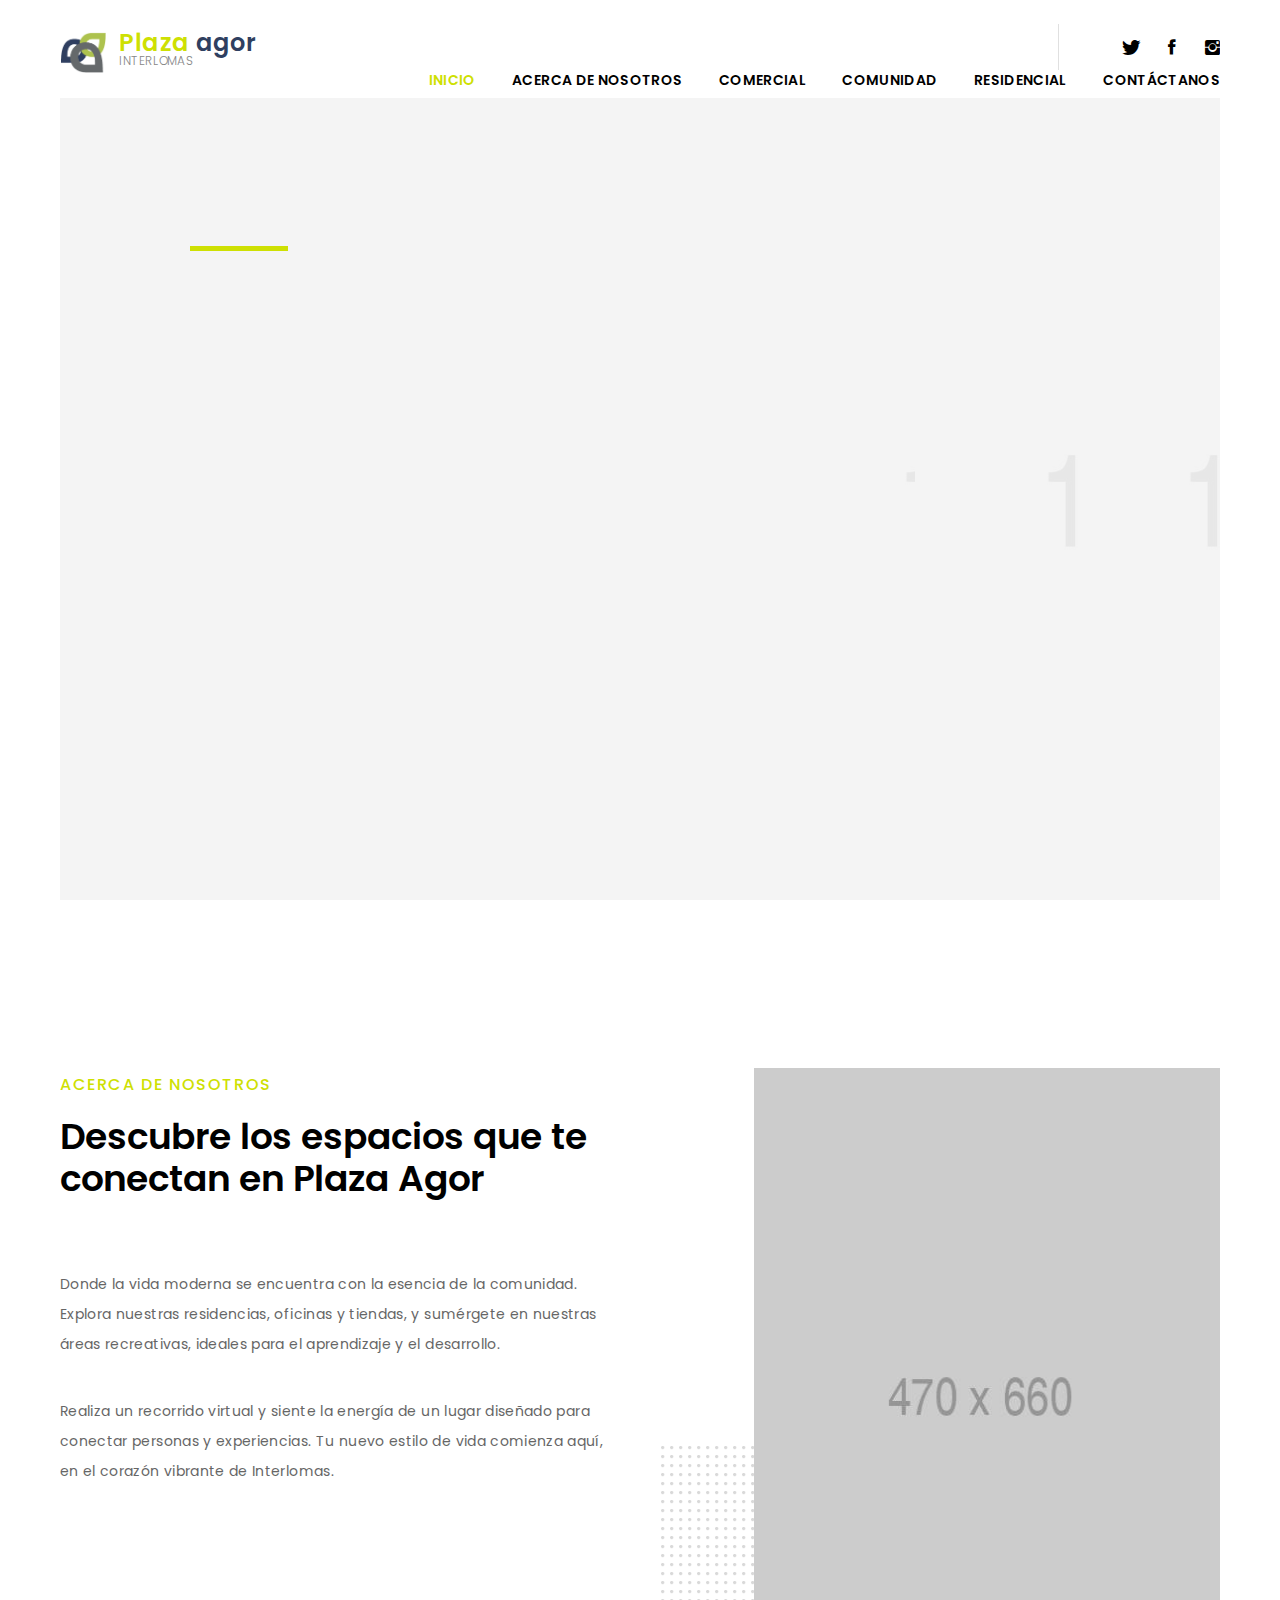
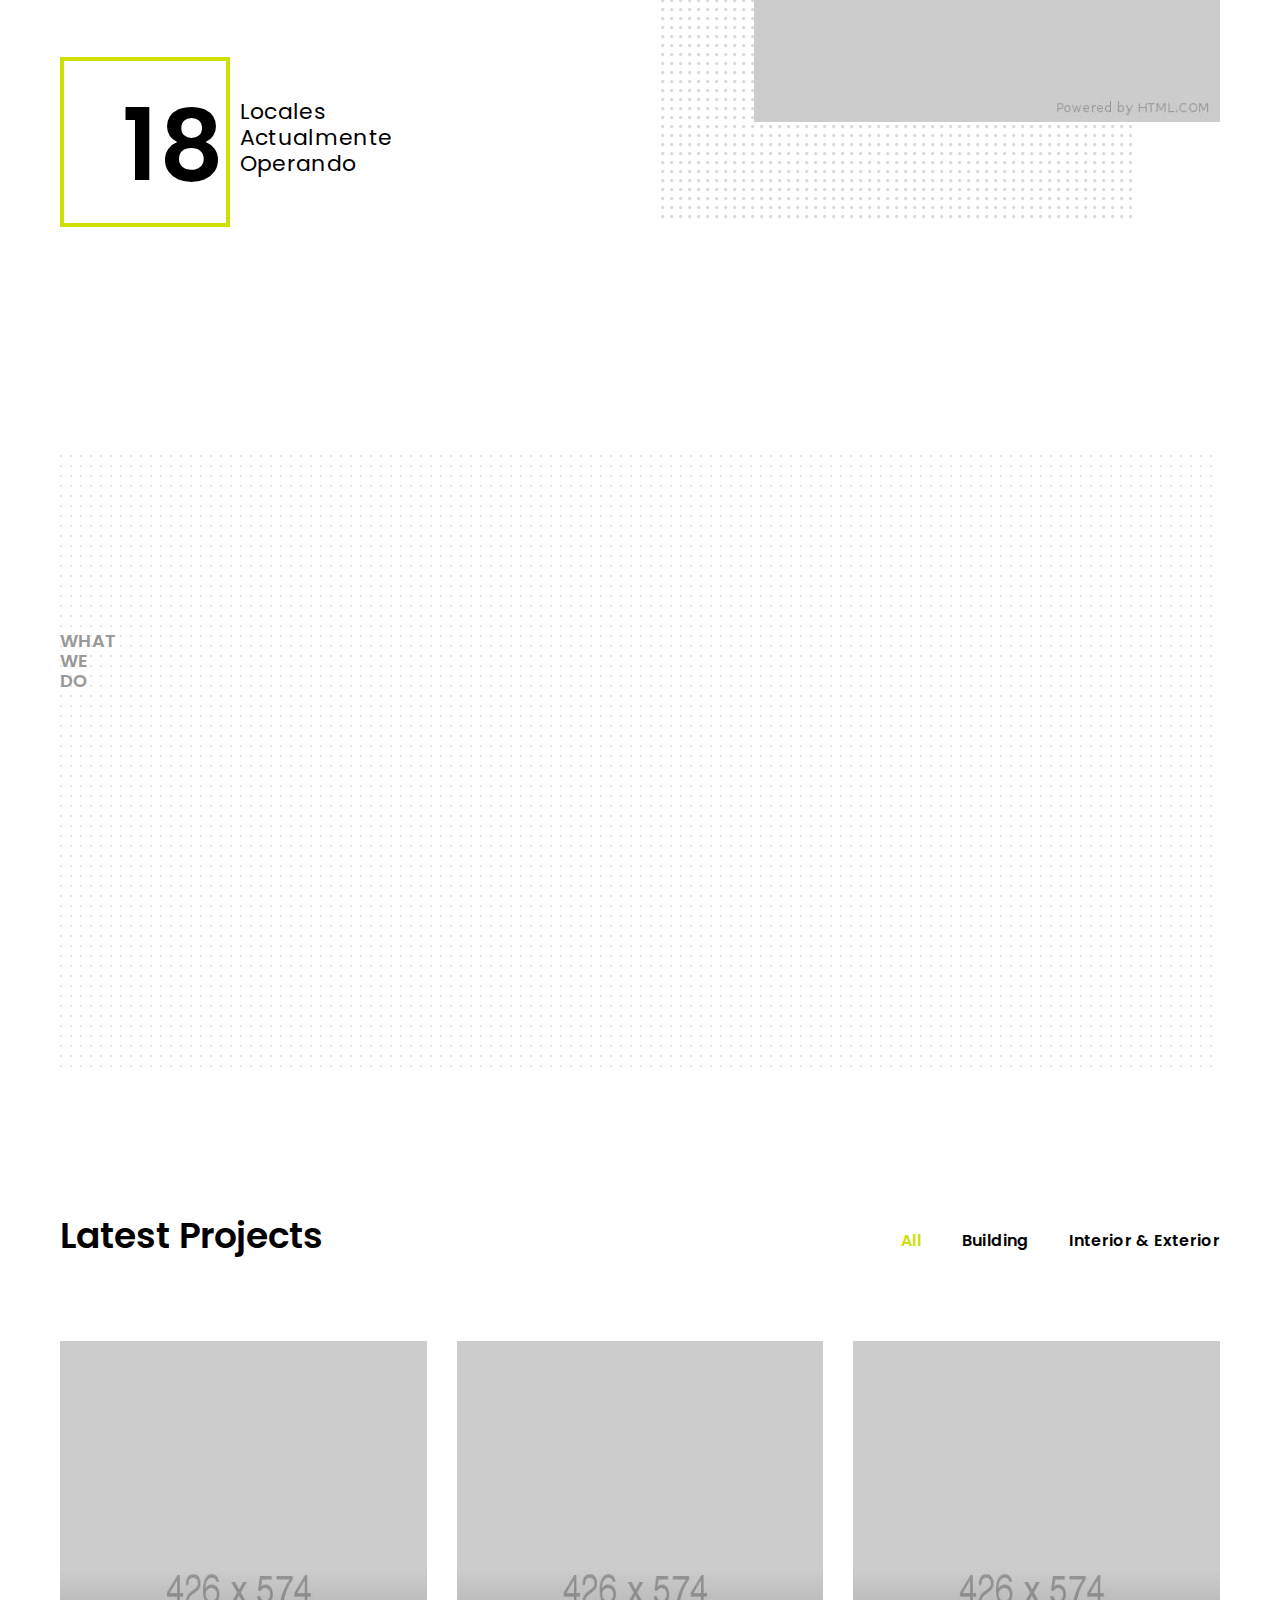
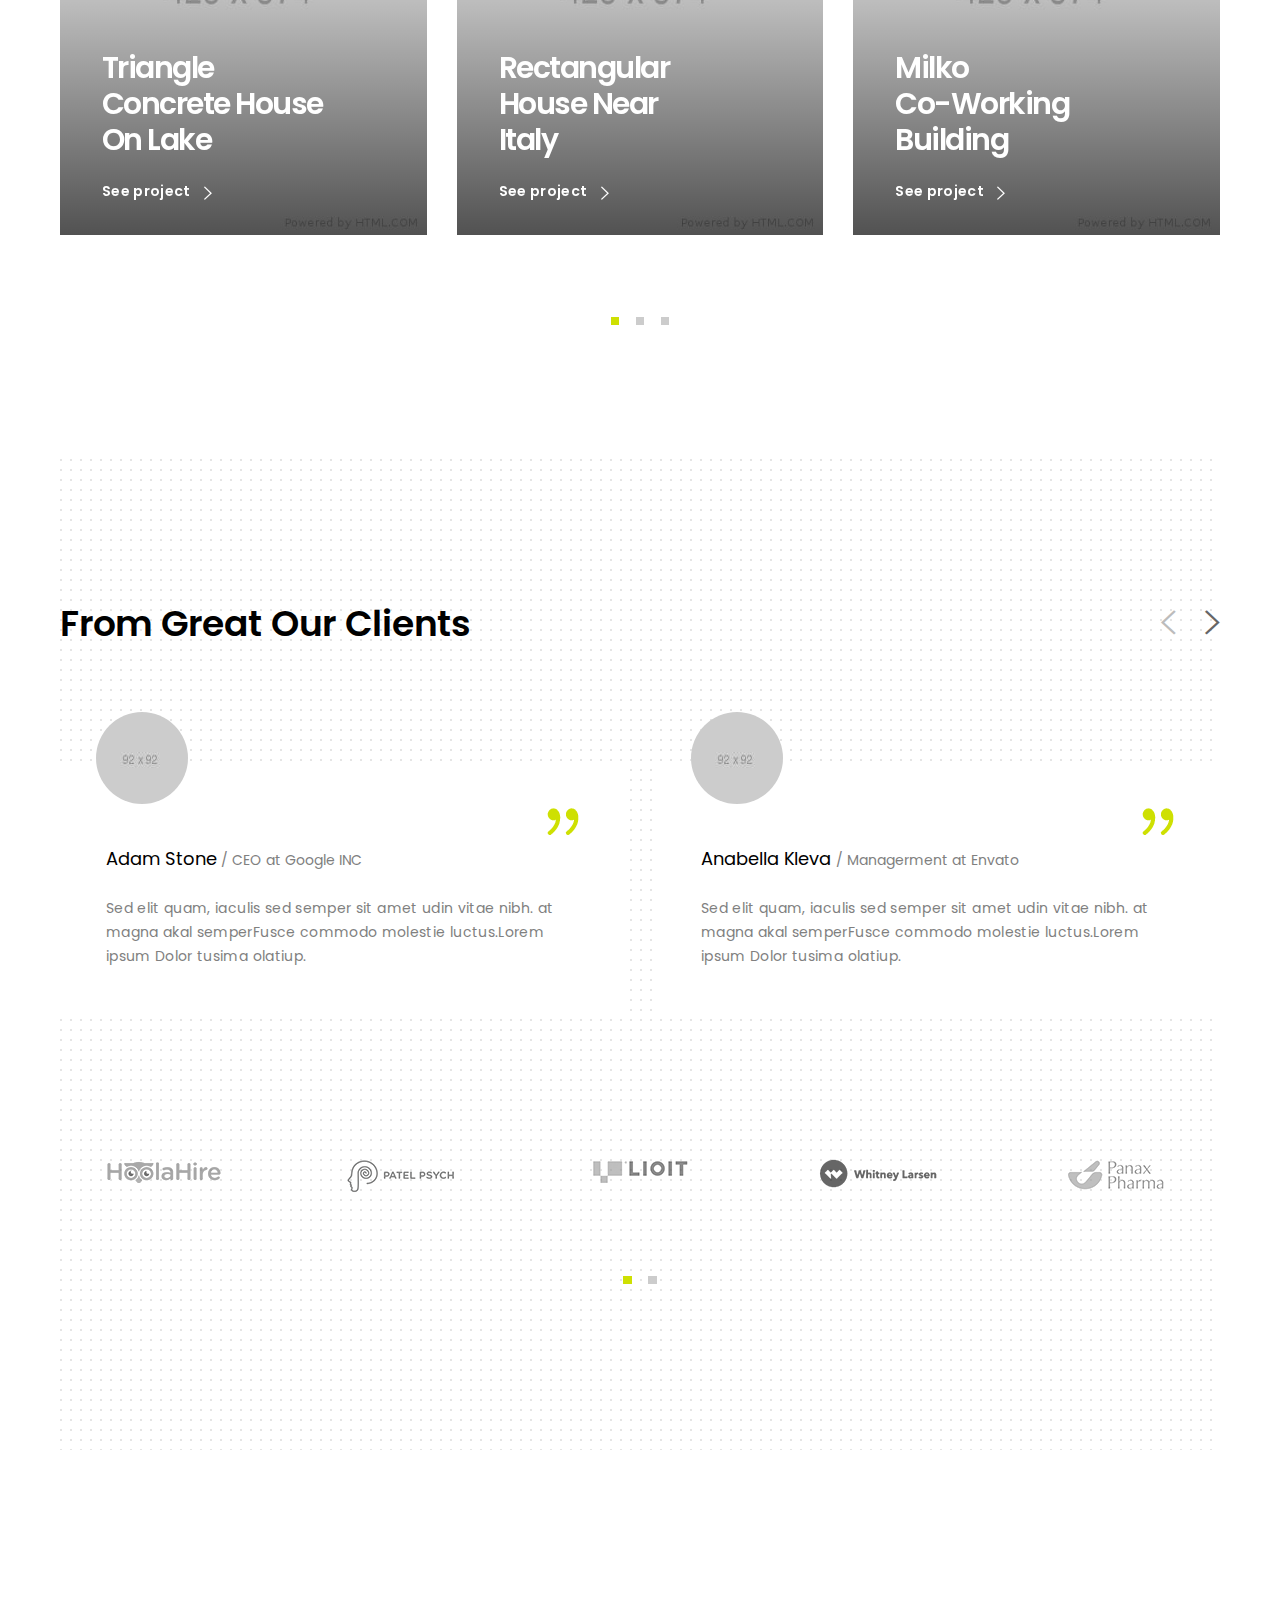
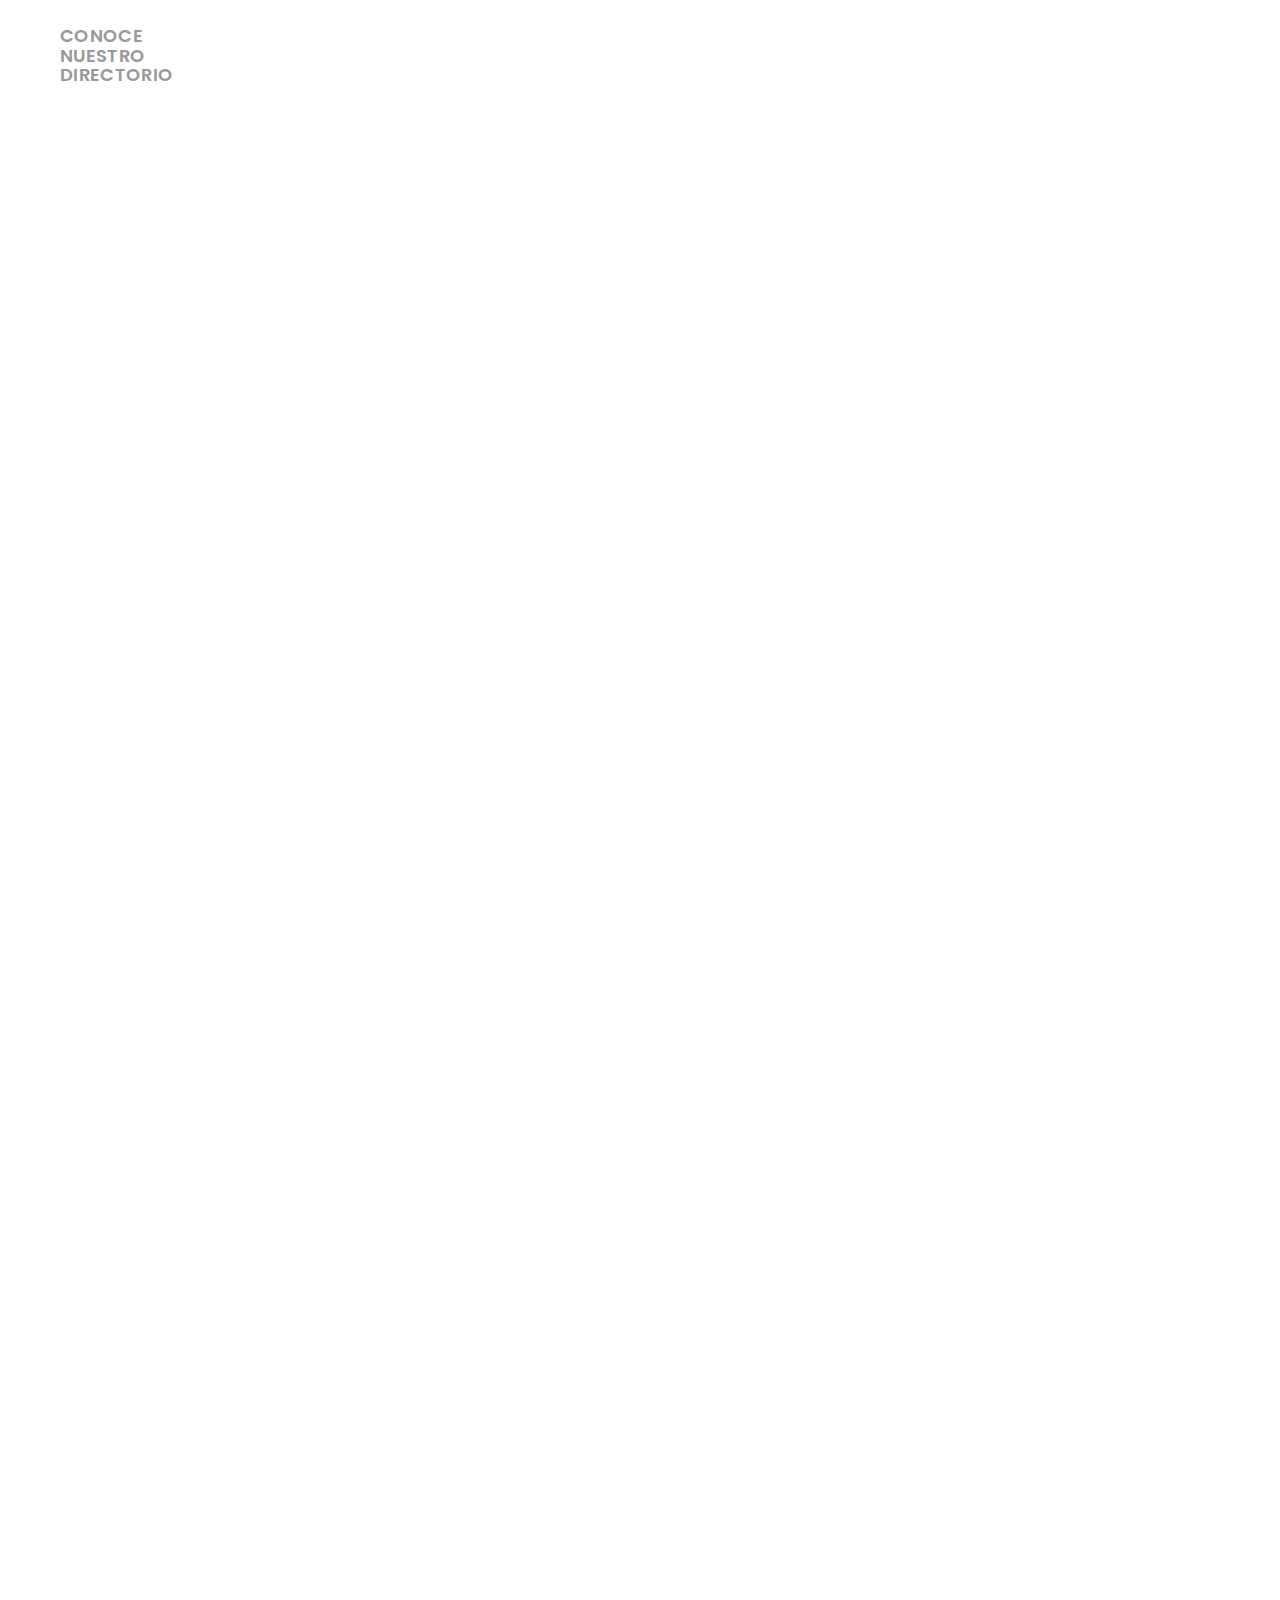
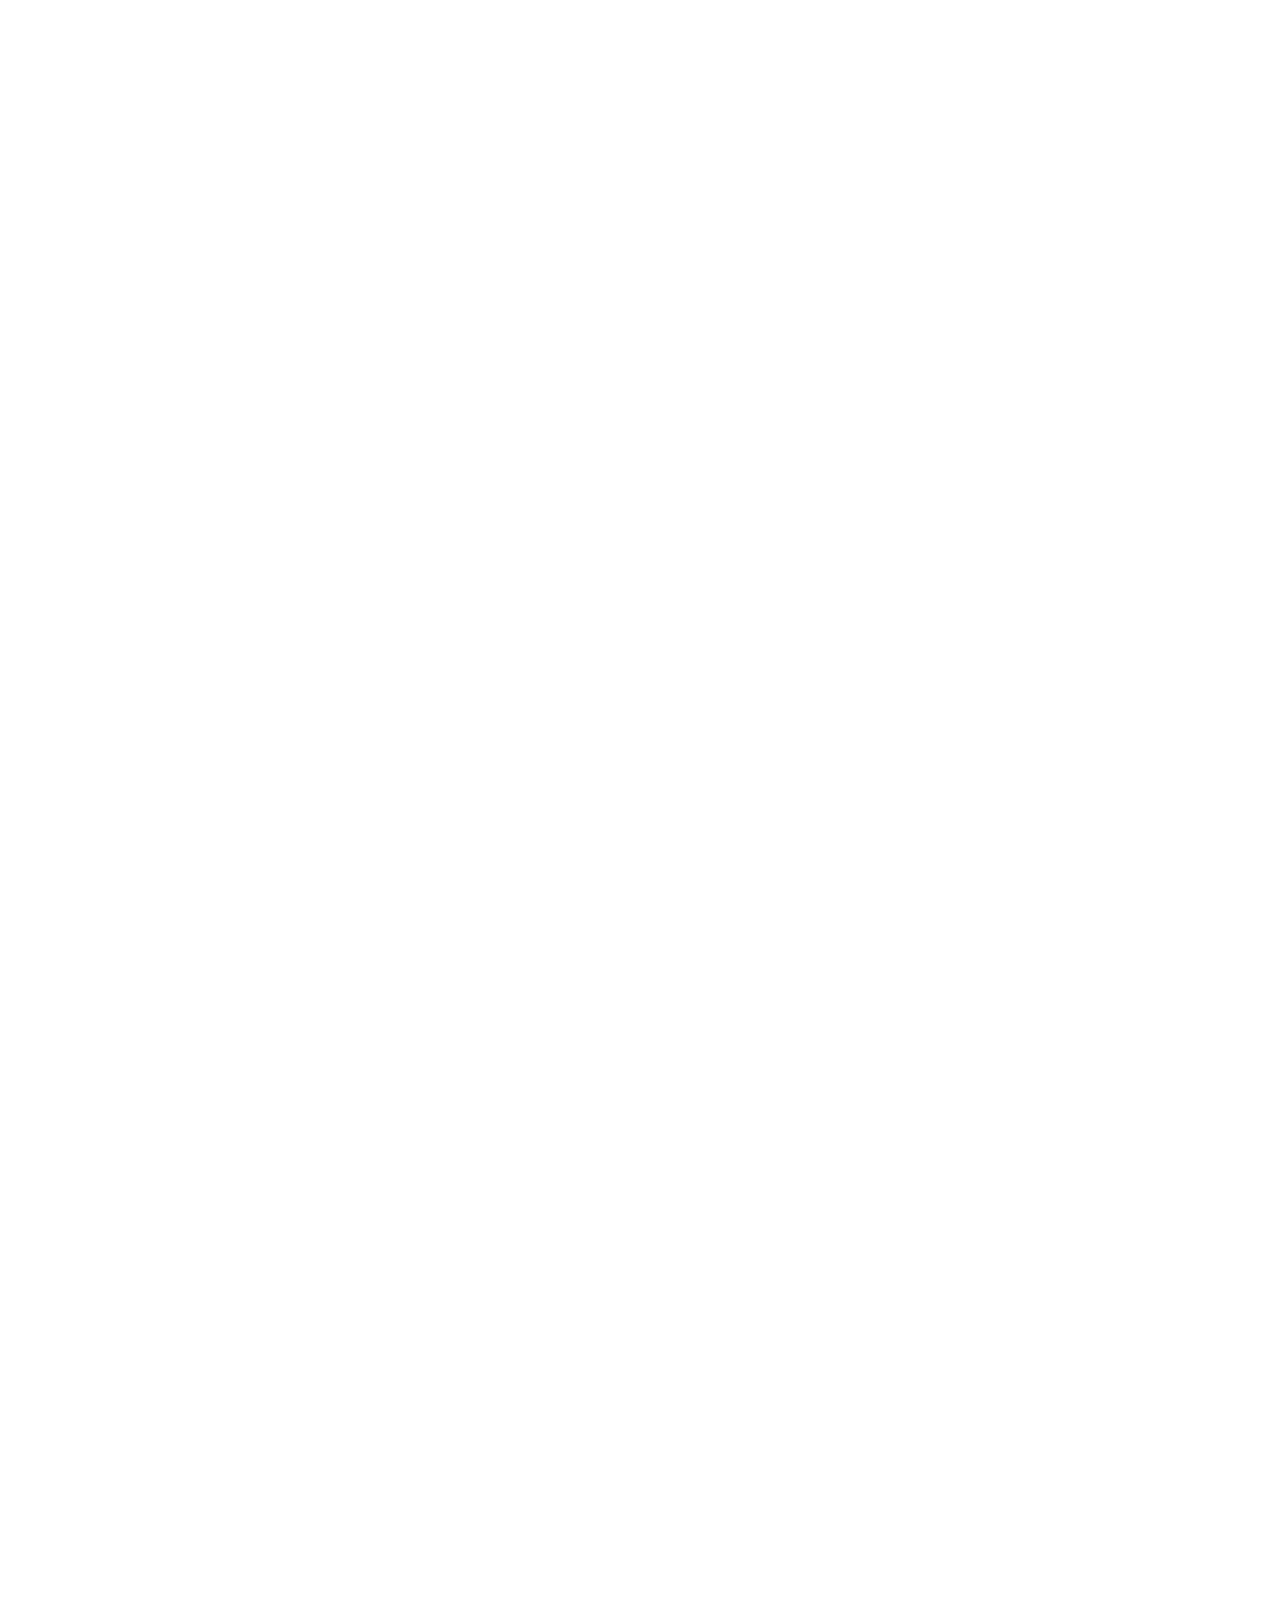
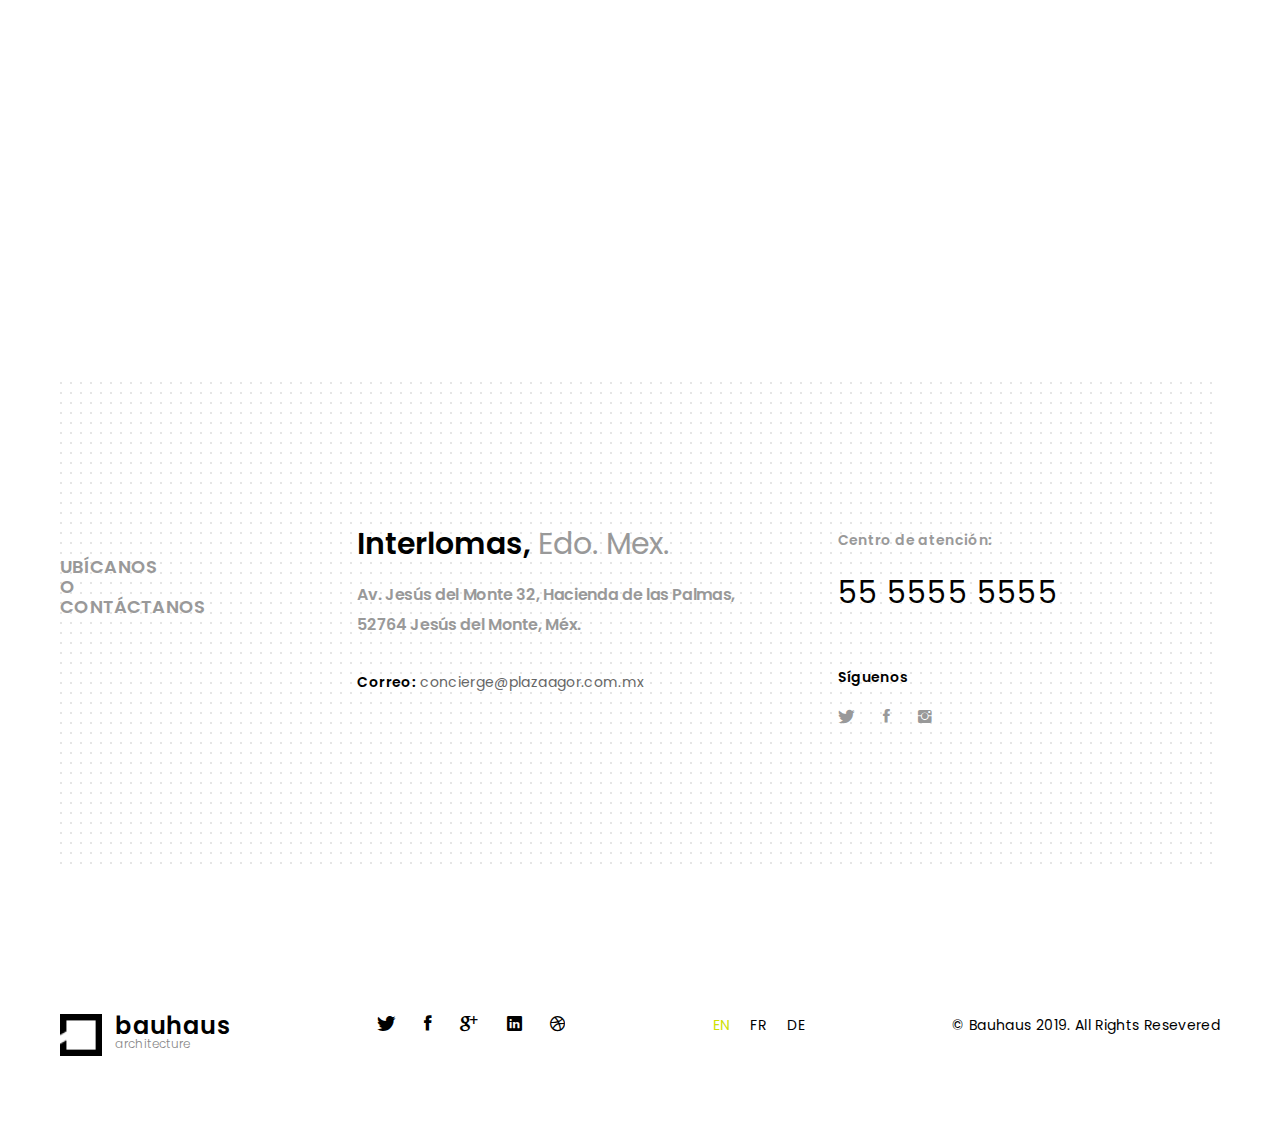
==== index.html @ b4fde8f0 "first push" ====
<!DOCTYPE HTML>
<html lang="en">
<head>
  <meta charset="utf-8">
  <meta name="viewport" content="width=device-width, initial-scale=1">
  <meta name="description" content="Bauhaus - OnePage Architecture & Interior HTML Template">
  <meta name="author" content="Paul">

  <!-- Favicons -->
  <link rel="shortcut icon" href="mini.png">
  <!-- <link rel="apple-touch-icon" href="apple-touch-icon.png">
  <link rel="apple-touch-icon" sizes="72x72" href="apple-touch-icon-72x72.png">
  <link rel="apple-touch-icon" sizes="114x114" href="apple-touch-icon-114x114.png"> -->

  <title>Plaza agor</title> 

  <!-- Fonts -->
  <link href="https://fonts.googleapis.com/css?family=Poppins:300,400,500,600,700" rel="stylesheet">

  <!-- Styles -->
  <link href="css/style.css" rel="stylesheet" media="screen">
</head>
<body>

  <!-- Loader -->
  <div class="loader">
    <div class="spinner">
      <div class="double-bounce1"></div>
      <div class="double-bounce2"></div>
    </div>
  </div>

  <div class="wrapper boxed">

    <!-- Content CLick Capture-->
    <div class="click-capture"></div>

    <!-- Sidebar Menu-->
    <div class="menu"> 
      <span class="close-menu icon-cross right-boxed"></span>
      <nav class="nav mobile-menu">
        <ul class="menu-list right-boxed">
          <li>
            <a  href="#main">Inicio</a>
          </li>
          <li>
            <a href="#about">Acerca de nosotros</a>
          </li>
          <li>
            <a href="#projects">Comercial</a>
          </li>
          <li>
            <a href="#clients">Comunidad</a>
          </li>
          <li>
            <a href="#team">Recidencial</a>
          </li>
          <li>
            <a href="#contacts">Contáctanos</a>
          </li>
        </ul>
      </nav>
      <div class="menu-footer right-boxed">
        <div class="social-list">
          <a href="#" class="icon ion-social-twitter"></a>
          <a href="#" class="icon ion-social-facebook"></a>
          <a href="#" class="icon ion-social-instagram"></a>
        </div>
        <div class="copy">© Agor 2024. Todos los derechos reservados.<br> Diseñado por MKT Total.</div>
      </div>
    </div>

    <!-- Navbar -->
    <header class="navbar boxed js-navbar">
      
      <!-- Brand -->
      <a class="brand" href="index.html">
        <img alt="" src="mini.png">
        <div class="brand-info">
          <div class="brand-name">
            <span style="color: #cee002;">Plaza</span>
            <span style="color: #2f3f60;">agor</span>
          </div>
          <div class="brand-text">INTERLOMAS</div>
        </div>
      </a>
      

      <!-- Phone -->
      <address class="navbar-address visible-md visible-xl">Llámanos: <span class="text-dark">55 5555 5555</span></address>

      <!-- Button -->
      <button type="button" class="navbar-toggle hidden-lg" data-toggle="collapse" data-target="#navbar-collapse" aria-expanded="false">
        <span class="icon-bar"></span>
        <span class="icon-bar"></span>
        <span class="icon-bar"></span>
      </button>

      <!-- Social -->
      <div class="social-list hidden-xs">
        <a href="#" class="icon ion-social-twitter"></a>
        <a href="#" class="icon ion-social-facebook"></a>
        <a href="#" class="icon ion-social-instagram"></a>
      </div>

      <!-- Spacer -->
      <div class="navbar-spacer pull-right visible-lg"></div>

      <!-- Navigation -->
      <nav class="nav navigation visible-lg">
        <ul>
          <li>
            <a  href="#main">Inicio</a>
          </li>
          <li>
            <a href="#about">Acerca de nosotros</a>
          </li>
          <li>
            <a href="#projects">Comercial</a>
          </li>
          <li>
            <a href="#clients">Comunidad</a>
          </li>
          <li>
            <a href="#team">Residencial</a>
          </li>
          <li>
            <a href="#contacts">Contáctanos</a>
          </li>
        </ul>
      </nav>
      
    </header>
    
    <!-- Main Jumbotron -->
    <main id="main" class="jumbotron">

      <!-- Start revolution slider -->
      <div class="rev_slider_wrapper">
        <div id="rev_slider" class="rev_slider tp-overflow-hidden fullscreenbanner">
          <ul>

            <!-- Slide 1 -->
            <li data-transition="slotzoom-horizontal" data-slotamount="7" data-masterspeed="1000" data-fsmasterspeed="1000">

              <!-- Main image-->
              <img src="images/slider/slide1.jpg" data-bgparallax="5"  alt="" data-bgposition="center 0" data-bgfit="cover" data-bgrepeat="no-repeat" class="rev-slidebg">

              <!-- Layer 1 -->
              <div class="tp-caption tp-shape tp-shapewrapper  tp-resizeme" 
                data-x="['left']" data-hoffset="['100']" 
                data-y="['middle','middle','middle','middle']" data-voffset="['-250']" 
                data-width="270"
                data-height="5"
                data-whitespace="nowrap"
                data-type="shape" 
                data-responsive_offset="on" 
                data-frames='[{"from":"x:[-100%];z:0;rX:0deg;rY:0;rZ:0;sX:1;sY:1;skX:0;skY:0;","mask":"x:0px;y:0px;","speed":1000,"to":"o:1;","delay":0,"ease":"Power3.easeInOut"},{"delay":"wait","speed":300,"to":"opacity:0;","ease":"nothing"}]'
                data-textAlign="['left','left','left','left']"
                data-paddingtop="[0,0,0,0]"
                data-paddingright="[0,0,0,0]"
                data-paddingbottom="[0,0,0,0]"
                data-paddingleft="[0,0,0,0]"

                style="background-color:#cee002;"> </div>

              <!-- Layer 2 -->
              <div class="tp-caption tp-shape tp-shapewrapper  tp-resizeme" 
                data-x="['left']" data-hoffset="['370']" 
                data-y="['middle','middle','middle','middle']" data-voffset="['19']" 
                data-width="5"
                data-height="544"
                data-whitespace="nowrap"
                data-type="shape" 
                data-responsive_offset="on" 
                data-frames='[{"from":"y:[-100%];z:0;rX:0deg;rY:0;rZ:0;sX:1;sY:1;skX:0;skY:0;","mask":"x:0px;y:0px;","speed":1000,"to":"o:1;","delay":600,"ease":"Power3.easeInOut"},{"delay":"wait","speed":300,"to":"opacity:0;","ease":"nothing"}]'
                data-textAlign="['left','left','left','left']"
                data-paddingtop="[0,0,0,0]"
                data-paddingright="[0,0,0,0]"
                data-paddingbottom="[0,0,0,0]"
                data-paddingleft="[0,0,0,0]"
                style="background-color:#cee002;"> </div>


              <!-- Layer 3 -->
              <div class="tp-caption tp-shape tp-shapewrapper  tp-resizeme" 
                data-x="['left']" data-hoffset="['100']" 
                data-y="['middle','middle','middle','middle']" data-voffset="['289']" 
                data-width="270"
                data-height="5"
                data-whitespace="nowrap"
                data-type="shape" 
                data-responsive_offset="on" 
                data-frames='[{"from":"x:[100%];z:0;rX:0deg;rY:0;rZ:0;sX:1;sY:1;skX:0;skY:0;","mask":"x:0px;y:0px;","speed":1000,"to":"o:1;","delay":1200,"ease":"Power3.easeInOut"},{"delay":"wait","speed":300,"to":"opacity:0;","ease":"nothing"}]'
                data-textAlign="['left','left','left','left']"
                data-paddingtop="[0,0,0,0]"
                data-paddingright="[0,0,0,0]"
                data-paddingbottom="[0,0,0,0]"
                data-paddingleft="[0,0,0,0]"

                style="background-color:#cee002;"> </div>


              <!-- Layer 4 -->
              <div class="tp-caption tp-shape tp-shapewrapper  tp-resizeme" 
                data-x="['left']" data-hoffset="['100']" 
                data-y="['middle','middle','middle','middle']" data-voffset="['19']" 
                data-width="5"
                data-height="544"
                data-whitespace="nowrap"
                data-type="shape" 
                data-responsive_offset="on" 
                data-frames='[{"from":"y:[100%];z:0;rX:0deg;rY:0;rZ:0;sX:1;sY:1;skX:0;skY:0;","mask":"x:0px;y:0px;","speed":1000,"to":"o:1;","delay":1800,"ease":"Power3.easeInOut"},{"delay":"wait","speed":300,"to":"opacity:0;","ease":"nothing"}]'
                data-textAlign="['left','left','left','left']"
                data-paddingtop="[0,0,0,0]"
                data-paddingright="[0,0,0,0]"
                data-paddingbottom="[0,0,0,0]"
                data-paddingleft="[0,0,0,0]"
                style="background-color:#cee002;"> </div>

              <!-- Layer 5 -->
              <div class="slider-title tp-caption tp-resizeme" 
                data-x="['left']" data-hoffset="['156']"  
                data-y="['middle','middle','middle','middle']" data-voffset="['-30']"
                data-textAlign="['left']"
                data-fontsize="['72', '63','57','50']"
                data-lineheight="['72','68', '62','54']"
                data-height="none"
                data-whitespace="nowrap"
                data-transform_idle="o:1;"
                data-transform_in="x:[-155%];z:0;rX:0deg;rY:0deg;rZ:0deg;sX:1;sY:1;skX:0;skY:0;s:2000;e:Power2.easeInOut;" 
                data-transform_out="y:[100%];s:1000;e:Power2.easeInOut;s:1000;e:Power2.easeInOut;" 
                data-mask_in="x:50px;y:0px;s:inherit;e:inherit;" 
                data-mask_out="x:inherit;y:inherit;s:inherit;e:inherit;" 
                data-start="500" 
                data-splitin="chars" 
                data-splitout="none" 
                data-responsive_offset="on" 
                data-elementdelay="0.05" style="font-weight:600; letter-spacing:-0.05em;">Small<br> House Near<br> Wroclaw
              </div>

              <!-- Layer 6 -->
              <div class="slider-title tp-caption" 
                data-x="['left']" data-hoffset="['156']"  
                data-y="['middle','middle','middle','middle']" data-voffset="['-170']"
                data-textAlign="['left']"
                data-fontsize="['18']"
                data-lineheight="['20']"
                data-height="none"
                data-whitespace="nowrap"
                data-transform_idle="o:1;"
                data-transform_in="x:[155%];z:0;rX:0deg;rY:0deg;rZ:0deg;sX:1;sY:1;skX:0;skY:0;s:2000;e:Power2.easeInOut;" 
                data-transform_out="y:[100%];s:1000;e:Power2.easeInOut;s:1000;e:Power2.easeInOut;" 
                data-mask_in="x:50px;y:0px;s:inherit;e:inherit;" 
                data-mask_out="x:inherit;y:inherit;s:inherit;e:inherit;" 
                data-start="1000" 
                data-splitin="chars" 
                data-splitout="none" 
                data-responsive_offset="on" 
                data-elementdelay="0.05" style="font-weight:600; letter-spacing:0.1em; text-transform:uppercase;">House
              </div>

              <!-- Layer 7 -->
              <div class="slider-title tp-caption" 
                data-x="['left']" data-hoffset="['156']"  
                data-y="['middle','middle','middle','middle']" data-voffset="['230']"
                data-textAlign="['left']"
                data-fontsize="['18']"
                data-lineheight="['20']"
                data-height="none"
                data-whitespace="nowrap"
                data-transform_idle="o:1;"
                data-transform_in="x:[-105%];z:0;rX:0deg;rY:0deg;rZ:0deg;sX:1;sY:1;skX:0;skY:0;s:2000;e:Power2.easeInOut;" 
                data-transform_out="y:[100%];s:1000;e:Power2.easeInOut;s:1000;e:Power2.easeInOut;" 
                data-mask_in="x:50px;y:0px;s:inherit;e:inherit;" 
                data-mask_out="x:inherit;y:inherit;s:inherit;e:inherit;" 
                data-start="1500" 
                data-splitin="none" 
                data-splitout="none" 
                data-responsive_offset="on" 
                data-elementdelay="0.05" style="font-weight:600;">
                  <a href="#project6" class="popup-with-zoom-anim link-arrow">See project <i class="icon ion-ios-arrow-thin-right"></i>
                </a>
              </div>
            </li>

            <!-- Slide 2 -->
            <li data-transition="slotzoom-horizontal" data-slotamount="7" data-masterspeed="1000" data-fsmasterspeed="1000">

              <!-- Main image-->
              <img src="images/slider/slide2.jpg"  data-bgparallax="5" alt="" data-bgposition="center 0" data-bgfit="cover" data-bgrepeat="no-repeat" class="rev-slidebg">

              <!-- Layer 1 -->
              <div class="tp-caption tp-shape tp-shapewrapper  tp-resizeme" 
                data-x="['left']" data-hoffset="['100']" 
                data-y="['middle','middle','middle','middle']" data-voffset="['-250']" 
                data-width="270"
                data-height="5"
                data-whitespace="nowrap"
                data-type="shape" 
                data-responsive_offset="on" 
                data-frames='[{"from":"x:[-100%];z:0;rX:0deg;rY:0;rZ:0;sX:1;sY:1;skX:0;skY:0;","mask":"x:0px;y:0px;","speed":1000,"to":"o:1;","delay":0,"ease":"Power3.easeInOut"},{"delay":"wait","speed":300,"to":"opacity:0;","ease":"nothing"}]'
                data-textAlign="['left','left','left','left']"
                data-paddingtop="[0,0,0,0]"
                data-paddingright="[0,0,0,0]"
                data-paddingbottom="[0,0,0,0]"
                data-paddingleft="[0,0,0,0]"

                style="background-color:#cee002;"> </div>

              <!-- Layer 2 -->
              <div class="tp-caption tp-shape tp-shapewrapper  tp-resizeme" 
                data-x="['left']" data-hoffset="['370']" 
                data-y="['middle','middle','middle','middle']" data-voffset="['19']" 
                data-width="5"
                data-height="544"
                data-whitespace="nowrap"
                data-type="shape" 
                data-responsive_offset="on" 
                data-frames='[{"from":"y:[-100%];z:0;rX:0deg;rY:0;rZ:0;sX:1;sY:1;skX:0;skY:0;","mask":"x:0px;y:0px;","speed":1000,"to":"o:1;","delay":600,"ease":"Power3.easeInOut"},{"delay":"wait","speed":300,"to":"opacity:0;","ease":"nothing"}]'
                data-textAlign="['left','left','left','left']"
                data-paddingtop="[0,0,0,0]"
                data-paddingright="[0,0,0,0]"
                data-paddingbottom="[0,0,0,0]"
                data-paddingleft="[0,0,0,0]"
                style="background-color:#cee002;"> </div>


              <!-- Layer 3 -->
              <div class="tp-caption tp-shape tp-shapewrapper  tp-resizeme" 
                data-x="['left']" data-hoffset="['100']" 
                data-y="['middle','middle','middle','middle']" data-voffset="['289']" 
                data-width="270"
                data-height="5"
                data-whitespace="nowrap"
                data-type="shape" 
                data-responsive_offset="on" 
                data-frames='[{"from":"x:[100%];z:0;rX:0deg;rY:0;rZ:0;sX:1;sY:1;skX:0;skY:0;","mask":"x:0px;y:0px;","speed":1000,"to":"o:1;","delay":1200,"ease":"Power3.easeInOut"},{"delay":"wait","speed":300,"to":"opacity:0;","ease":"nothing"}]'
                data-textAlign="['left','left','left','left']"
                data-paddingtop="[0,0,0,0]"
                data-paddingright="[0,0,0,0]"
                data-paddingbottom="[0,0,0,0]"
                data-paddingleft="[0,0,0,0]"

                style="background-color:#cee002;"> </div>


              <!-- Layer 4 -->
              <div class="tp-caption tp-shape tp-shapewrapper  tp-resizeme" 
                data-x="['left']" data-hoffset="['100']" 
                data-y="['middle','middle','middle','middle']" data-voffset="['19']" 
                data-width="5"
                data-height="544"
                data-whitespace="nowrap"
                data-type="shape" 
                data-responsive_offset="on" 
                data-frames='[{"from":"y:[100%];z:0;rX:0deg;rY:0;rZ:0;sX:1;sY:1;skX:0;skY:0;","mask":"x:0px;y:0px;","speed":1000,"to":"o:1;","delay":1800,"ease":"Power3.easeInOut"},{"delay":"wait","speed":300,"to":"opacity:0;","ease":"nothing"}]'
                data-textAlign="['left','left','left','left']"
                data-paddingtop="[0,0,0,0]"
                data-paddingright="[0,0,0,0]"
                data-paddingbottom="[0,0,0,0]"
                data-paddingleft="[0,0,0,0]"
                style="background-color:#cee002;"> </div>

              <!-- Layer 5 -->
              <div class="slider-title tp-caption tp-resizeme" 
                data-x="['left']" data-hoffset="['156']"  
                data-y="['middle','middle','middle','middle']" data-voffset="['-30']"
                data-textAlign="['left']"
                data-fontsize="['72', '63','57','50']"
                data-lineheight="['72','68', '62','54']"
                data-height="none"
                data-whitespace="nowrap"
                data-transform_idle="o:1;"
                data-transform_in="x:[-155%];z:0;rX:0deg;rY:0deg;rZ:0deg;sX:1;sY:1;skX:0;skY:0;s:2000;e:Power2.easeInOut;" 
                data-transform_out="y:[100%];s:1000;e:Power2.easeInOut;s:1000;e:Power2.easeInOut;" 
                data-mask_in="x:50px;y:0px;s:inherit;e:inherit;" 
                data-mask_out="x:inherit;y:inherit;s:inherit;e:inherit;" 
                data-start="500" 
                data-splitin="chars" 
                data-splitout="none" 
                data-responsive_offset="on" 
                data-elementdelay="0.05" style="font-weight:600; letter-spacing:-0.05em;">The luxury<br> residence in<br> forest
              </div>


              <!-- Layer 6 -->
              <div class="slider-title tp-caption" 
                data-x="['left']" data-hoffset="['156']"  
                data-y="['middle','middle','middle','middle']" data-voffset="['-170']"
                data-textAlign="['left']"
                data-fontsize="['18']"
                data-lineheight="['20']"
                data-height="none"
                data-whitespace="nowrap"
                data-transform_idle="o:1;"
                data-transform_in="x:[155%];z:0;rX:0deg;rY:0deg;rZ:0deg;sX:1;sY:1;skX:0;skY:0;s:2000;e:Power2.easeInOut;" 
                data-transform_out="y:[100%];s:1000;e:Power2.easeInOut;s:1000;e:Power2.easeInOut;" 
                data-mask_in="x:50px;y:0px;s:inherit;e:inherit;" 
                data-mask_out="x:inherit;y:inherit;s:inherit;e:inherit;" 
                data-start="1000" 
                data-splitin="chars" 
                data-splitout="none" 
                data-responsive_offset="on" 
                data-elementdelay="0.05" style="font-weight:600; letter-spacing:0.1em; text-transform:uppercase;">Residential
              </div>

              <!-- Layer 7 -->
              <div class="slider-title tp-caption" 
                data-x="['left']" data-hoffset="['156']"  
                data-y="['middle','middle','middle','middle']" data-voffset="['230']"
                data-textAlign="['left']"
                data-fontsize="['18']"
                data-lineheight="['20']"
                data-height="none"
                data-whitespace="nowrap"
                data-transform_idle="o:1;"
                data-transform_in="x:[-105%];z:0;rX:0deg;rY:0deg;rZ:0deg;sX:1;sY:1;skX:0;skY:0;s:2000;e:Power2.easeInOut;" 
                data-transform_out="y:[100%];s:1000;e:Power2.easeInOut;s:1000;e:Power2.easeInOut;" 
                data-mask_in="x:50px;y:0px;s:inherit;e:inherit;" 
                data-mask_out="x:inherit;y:inherit;s:inherit;e:inherit;" 
                data-start="1500" 
                data-splitin="none" 
                data-splitout="none" 
                data-responsive_offset="on" 
                data-elementdelay="0.05" style="font-weight:600;">
                  <a href="#project7" class="popup-with-zoom-anim link-arrow">See project <i class="icon ion-ios-arrow-thin-right"></i>
                </a>
              </div>
            </li>

            <!-- Slide 3 -->
            <li data-transition="slotzoom-horizontal" data-slotamount="7" data-masterspeed="1000" data-fsmasterspeed="1000">

              <!-- Main image-->
              <img src="images/slider/slide3.jpg"  data-bgparallax="5" alt="" data-bgposition="center 0" data-bgfit="cover" data-bgrepeat="no-repeat" class="rev-slidebg">

              <!-- Layer 1 -->
              <div class="tp-caption tp-shape tp-shapewrapper  tp-resizeme" 
                data-x="['left']" data-hoffset="['100']" 
                data-y="['middle','middle','middle','middle']" data-voffset="['-250']" 
                data-width="270"
                data-height="5"
                data-whitespace="nowrap"
                data-type="shape" 
                data-responsive_offset="on" 
                data-frames='[{"from":"x:[-100%];z:0;rX:0deg;rY:0;rZ:0;sX:1;sY:1;skX:0;skY:0;","mask":"x:0px;y:0px;","speed":1000,"to":"o:1;","delay":0,"ease":"Power3.easeInOut"},{"delay":"wait","speed":300,"to":"opacity:0;","ease":"nothing"}]'
                data-textAlign="['left','left','left','left']"
                data-paddingtop="[0,0,0,0]"
                data-paddingright="[0,0,0,0]"
                data-paddingbottom="[0,0,0,0]"
                data-paddingleft="[0,0,0,0]"

                style="background-color:#cee002;"> </div>

              <!-- Layer 2 -->
              <div class="tp-caption tp-shape tp-shapewrapper  tp-resizeme" 
                data-x="['left']" data-hoffset="['370']" 
                data-y="['middle','middle','middle','middle']" data-voffset="['19']" 
                data-width="5"
                data-height="544"
                data-whitespace="nowrap"
                data-type="shape" 
                data-responsive_offset="on" 
                data-frames='[{"from":"y:[-100%];z:0;rX:0deg;rY:0;rZ:0;sX:1;sY:1;skX:0;skY:0;","mask":"x:0px;y:0px;","speed":1000,"to":"o:1;","delay":600,"ease":"Power3.easeInOut"},{"delay":"wait","speed":300,"to":"opacity:0;","ease":"nothing"}]'
                data-textAlign="['left','left','left','left']"
                data-paddingtop="[0,0,0,0]"
                data-paddingright="[0,0,0,0]"
                data-paddingbottom="[0,0,0,0]"
                data-paddingleft="[0,0,0,0]"
                style="background-color:#cee002;"> </div>


              <!-- Layer 3 -->
              <div class="tp-caption tp-shape tp-shapewrapper  tp-resizeme" 
                data-x="['left']" data-hoffset="['100']" 
                data-y="['middle','middle','middle','middle']" data-voffset="['289']" 
                data-width="270"
                data-height="5"
                data-whitespace="nowrap"
                data-type="shape" 
                data-responsive_offset="on" 
                data-frames='[{"from":"x:[100%];z:0;rX:0deg;rY:0;rZ:0;sX:1;sY:1;skX:0;skY:0;","mask":"x:0px;y:0px;","speed":1000,"to":"o:1;","delay":1200,"ease":"Power3.easeInOut"},{"delay":"wait","speed":300,"to":"opacity:0;","ease":"nothing"}]'
                data-textAlign="['left','left','left','left']"
                data-paddingtop="[0,0,0,0]"
                data-paddingright="[0,0,0,0]"
                data-paddingbottom="[0,0,0,0]"
                data-paddingleft="[0,0,0,0]"

                style="background-color:#cee002;"> </div>


              <!-- Layer 4 -->
              <div class="tp-caption tp-shape tp-shapewrapper  tp-resizeme" 
                data-x="['left']" data-hoffset="['100']" 
                data-y="['middle','middle','middle','middle']" data-voffset="['19']" 
                data-width="5"
                data-height="544"
                data-whitespace="nowrap"
                data-type="shape" 
                data-responsive_offset="on" 
                data-frames='[{"from":"y:[100%];z:0;rX:0deg;rY:0;rZ:0;sX:1;sY:1;skX:0;skY:0;","mask":"x:0px;y:0px;","speed":1000,"to":"o:1;","delay":1800,"ease":"Power3.easeInOut"},{"delay":"wait","speed":300,"to":"opacity:0;","ease":"nothing"}]'
                data-textAlign="['left','left','left','left']"
                data-paddingtop="[0,0,0,0]"
                data-paddingright="[0,0,0,0]"
                data-paddingbottom="[0,0,0,0]"
                data-paddingleft="[0,0,0,0]"
                style="background-color:#cee002;"> </div>

              <!-- Layer 5 -->
              <div class="slider-title tp-caption tp-resizeme" 
                data-x="['left']" data-hoffset="['156']"  
                data-y="['middle','middle','middle','middle']" data-voffset="['-30']"
                data-textAlign="['left']"
                data-fontsize="['72', '63','57','50']"
                data-lineheight="['72','68', '62','54']"
                data-height="none"
                data-whitespace="nowrap"
                data-transform_idle="o:1;"
                data-transform_in="x:[-155%];z:0;rX:0deg;rY:0deg;rZ:0deg;sX:1;sY:1;skX:0;skY:0;s:2000;e:Power2.easeInOut;" 
                data-transform_out="y:[100%];s:1000;e:Power2.easeInOut;s:1000;e:Power2.easeInOut;" 
                data-mask_in="x:50px;y:0px;s:inherit;e:inherit;" 
                data-mask_out="x:inherit;y:inherit;s:inherit;e:inherit;" 
                data-start="500" 
                data-splitin="chars" 
                data-splitout="none" 
                data-responsive_offset="on" 
                data-elementdelay="0.05" style="font-weight:600; letter-spacing:-0.05em;">Redesign<br>Interior For<br>Villa
              </div>


              <!-- Layer 6 -->
              <div class="slider-title tp-caption" 
                data-x="['left']" data-hoffset="['156']"  
                data-y="['middle','middle','middle','middle']" data-voffset="['-170']"
                data-textAlign="['left']"
                data-fontsize="['18']"
                data-lineheight="['20']"
                data-height="none"
                data-whitespace="nowrap"
                data-transform_idle="o:1;"
                data-transform_in="x:[155%];z:0;rX:0deg;rY:0deg;rZ:0deg;sX:1;sY:1;skX:0;skY:0;s:2000;e:Power2.easeInOut;" 
                data-transform_out="y:[100%];s:1000;e:Power2.easeInOut;s:1000;e:Power2.easeInOut;" 
                data-mask_in="x:50px;y:0px;s:inherit;e:inherit;" 
                data-mask_out="x:inherit;y:inherit;s:inherit;e:inherit;" 
                data-start="1000" 
                data-splitin="chars" 
                data-splitout="none" 
                data-responsive_offset="on" 
                data-elementdelay="0.05" style="font-weight:600; letter-spacing:0.1em; text-transform:uppercase;">Residential
              </div>

              <!-- Layer 7 -->
              <div class="slider-title tp-caption" 
                data-x="['left']" data-hoffset="['156']"  
                data-y="['middle','middle','middle','middle']" data-voffset="['230']"
                data-textAlign="['left']"
                data-fontsize="['18']"
                data-lineheight="['20']"
                data-height="none"
                data-whitespace="nowrap"
                data-transform_idle="o:1;"
                data-transform_in="x:[-105%];z:0;rX:0deg;rY:0deg;rZ:0deg;sX:1;sY:1;skX:0;skY:0;s:2000;e:Power2.easeInOut;" 
                data-transform_out="y:[100%];s:1000;e:Power2.easeInOut;s:1000;e:Power2.easeInOut;" 
                data-mask_in="x:50px;y:0px;s:inherit;e:inherit;" 
                data-mask_out="x:inherit;y:inherit;s:inherit;e:inherit;" 
                data-start="1500" 
                data-splitin="none" 
                data-splitout="none" 
                data-responsive_offset="on" 
                data-elementdelay="0.05" style="font-weight:600; ">
                  <a href="#project4" class="popup-with-zoom-anim link-arrow">See project <i class="icon ion-ios-arrow-thin-right"></i>
                </a>
              </div>
            </li>
          </ul>
        </div>
      </div>
    </main>

    <div class="content">   

      <!-- Section About -->
      <section id="about" class="section section-about">
        <div class="container">
          <div class="row">
            <div class="col-md-6">
              <strong class="section-subtitle">Acerca de nosotros</strong>
              <h2 class="section-title section-about-title">Descubre los espacios que te conectan en Plaza Agor</h2>
              <p>Donde la vida moderna se encuentra con la esencia de la comunidad. Explora nuestras residencias, oficinas y tiendas, y sumérgete en nuestras áreas recreativas, ideales para el aprendizaje y el desarrollo.</p>
              <p>Realiza un recorrido virtual y siente la energía de un lugar diseñado para conectar personas y experiencias. Tu nuevo estilo de vida comienza aquí, en el corazón vibrante de Interlomas.</p>
              <div class="experience-box">
                <div class="experience-border"></div>
                <div class="experience-content">
                  <div class="experience-number">18</div>
                  <div class="experience-info">Locales<br>Actualmente<br>Operando</div>
                </div>
              </div>
            </div>
            <div class="col-md-5 col-md-offset-1">
              <div class="dots-image">
                <img alt="" class="about-img img-responsive" src="images/1-470x660.jpg">
                <div class="dots"></div>
              </div>
            </div>
          </div>
        </div>
      </section>
      <section class="section bg-dots">
        <div class="container">
          <div class="row">
            <div class="col-md-3">
              <div class="section-info">
                <div class="title-hr wow fadeInLeft"></div>
                <div class="info-title">What We Do</div>
              </div>
            </div>
            <div class="col-md-9">
              <div class="row-services row">
                <div class="col-service col-sm-6 col-lg-4 wow fadeInUp">
                  <span class="text-dark icon icon-apartment"></span>
                  <h4>Architecture</h4>
                  <p>First stages in a project are very important to understand your client´s needs. With many different tools we approach.</p>
                </div>
                <div class="col-service col-sm-6 col-lg-4 wow fadeInUp" data-wow-delay="0.4s">
                  <span class="text-dark icon icon-couch"></span>
                  <h4>Interior Design</h4>
                  <p>Once in the design process, we must go deeper in your project´s foundation, we need to arrive to the essence.</p>
                </div>
                <div class="clearfix visible-sm visible-md"></div>
                <div class="col-service col-sm-6 col-lg-4 wow fadeInUp" data-wow-delay="0.8s">
                  <span class="text-dark icon icon-pencil-ruler"></span>
                  <h4>Plants</h4>
                  <p>Once in the design process, we must go deeper in your project´s foundation, we need to arrive to the essence, the roots in order.</p>
                </div>
              </div>
            </div>
          </div>
        </div>
      </section>

      <!-- Section Projects -->
      <section id="projects" class="section-projects section">
        <div class="container">
          <div class="row">
            <div class="col-lg-5">
               <h2 class="section-title">Latest Projects</h2>
            </div>        
            <div class="col-lg-7">
              <div class="filter-content">
                <ul class="filter-carousel filter pull-lg-right js-filter-carousel">
                  <li class="active"><a href="#" class="all" data-filter="*">All</a></li>
                  <li><a href="#" data-filter=".building">Building </a></li>
                  <li><a href="#" data-filter=".interior-exterior">Interior & Exterior </a></li>
                </ul>
              </div>
            </div>
          </div>
        </div>
        <div class="project-carousel owl-carousel">

          <!-- Project Carousel Item 1 -->
          <a href="#project1" class="project-item item-shadow popup-with-zoom-anim building">
            <img alt="" class="img-responsive" src="images/projects/1-426x574.jpg">
            <div class="project-hover">
              <div class="project-hover-content">
                <h3 class="project-title">Triangle<br>Concrete House<br>On Lake</h3>
                <p class="project-description">Lorem ipsum dolor sit amet, consectetur adipil pcing elit. Proin nunc leo, rhoncus sit amet tolil arcu vel, pharetra volutpat sem lorn Donec tincidunt velit nec laoreet semper...</p>
              </div>
            </div>
            <span class="link-arrow">See project <i class="icon ion-ios-arrow-right"></i></span>
          </a>
          
          <!-- Project Carousel Item 2 -->
          <a href="#project2" class="project-item item-shadow popup-with-zoom-anim building">
            <img alt="" class="img-responsive" src="images/projects/2-426x574.jpg">
            <div class="project-hover">
              <div class="project-hover-content">
                <h3 class="project-title">Rectangular<br>House Near<br>Italy</h3>
                <p class="project-description">Lorem ipsum dolor sit amet, consectetur adipil pcing elit. Proin nunc leo, rhoncus sit amet tolil arcu vel, pharetra volutpat sem lorn Donec tincidunt velit nec laoreet semper...</p>
              </div>
            </div>
            <span class="link-arrow">See project <i class="icon ion-ios-arrow-right"></i></span>
          </a>
          
          <!-- Project Carousel Item 3 -->
          <a href="#project3" class="project-item item-shadow popup-with-zoom-anim building">
            <img alt="" class="img-responsive" src="images/projects/3-426x574.jpg">
            <div class="project-hover">
              <div class="project-hover-content">
                <h3 class="project-title">Milko<br>Co-Working<br>Building</h3>
                <p class="project-description">Lorem ipsum dolor sit amet, consectetur adipil pcing elit. Proin nunc leo, rhoncus sit amet tolil arcu vel, pharetra volutpat sem lorn Donec tincidunt velit nec laoreet semper...</p>
              </div>
            </div>
            <span class="link-arrow">See project <i class="icon ion-ios-arrow-right"></i></span>
          </a>

          <!-- Project Carousel Item 4 -->
          <a href="#project4" class="project-item item-shadow popup-with-zoom-anim building">
            <img alt="" class="img-responsive" src="images/projects/4-426x574.jpg">
            <div class="project-hover">
              <div class="project-hover-content">
                <h3 class="project-title">Redesign<br>Interior For<br>Villa</h3>
                <p class="project-description">Lorem ipsum dolor sit amet, consectetur adipil pcing elit. Proin nunc leo, rhoncus sit amet tolil arcu vel, pharetra volutpat sem lorn Donec tincidunt velit nec laoreet semper...</p>
              </div>
            </div>
            <span class="link-arrow">See project <i class="icon ion-ios-arrow-right"></i></span>
          </a>

          <!-- Project Carousel Item 5 -->
          <a href="#project5" class="project-item item-shadow popup-with-zoom-anim interior-exterior">
            <img alt="" class="img-responsive" src="images/projects/5-426x574.jpg">
            <div class="project-hover">
              <div class="project-hover-content">
                <h3 class="project-title">Wooden<br>Hozirontal<br>Villa</h3>
                <p class="project-description">Lorem ipsum dolor sit amet, consectetur adipil pcing elit. Proin nunc leo, rhoncus sit amet tolil arcu vel, pharetra volutpat sem lorn Donec tincidunt velit nec laoreet semper...</p>
              </div>
            </div>
            <span class="link-arrow">See project <i class="icon ion-ios-arrow-right"></i></span>
          </a>

          <!-- Project Carousel Item 6 -->
          <a href="#project6" class="project-item item-shadow popup-with-zoom-anim interior-exterior">
            <img alt="" class="img-responsive" src="images/projects/6-426x574.jpg">
            <div class="project-hover">
              <div class="project-hover-content">
                <h3 class="project-title">Small<br>House Near<br>Wroclaw</h3>
                <p class="project-description">Lorem ipsum dolor sit amet, consectetur adipil pcing elit. Proin nunc leo, rhoncus sit amet tolil arcu vel, pharetra volutpat sem lorn Donec tincidunt velit nec laoreet semper...</p>
              </div>
            </div>
            <span class="link-arrow">See project <i class="icon ion-ios-arrow-right"></i></span>
          </a>

          <!-- Project Carousel Item 7 -->
          <a href="#project7" class="project-item item-shadow popup-with-zoom-anim interior-exterior">
            <img alt="" class="img-responsive" src="images/projects/7-426x574.jpg">
            <div class="project-hover">
              <div class="project-hover-content">
                <h3 class="project-title">The luxury<br> residence in<br> forest</h3>
                <p class="project-description">Lorem ipsum dolor sit amet, consectetur adipil pcing elit. Proin nunc leo, rhoncus sit amet tolil arcu vel, pharetra volutpat sem lorn Donec tincidunt velit nec laoreet semper...</p>
              </div>
            </div>
            <span class="link-arrow">See project <i class="icon ion-ios-arrow-right"></i></span>
          </a>

          <!-- Project Carousel Item 8 -->
          <a href="#project8" class="project-item item-shadow popup-with-zoom-anim interior-exterior">
            <img alt="" class="img-responsive" src="images/projects/8-426x574.jpg">
            <div class="project-hover">
              <div class="project-hover-content">
                <h3 class="project-title">Cubic<br>Inter Mesuem<br>In Rome</h3>
                <p class="project-description">Lorem ipsum dolor sit amet, consectetur adipil pcing elit. Proin nunc leo, rhoncus sit amet tolil arcu vel, pharetra volutpat sem lorn Donec tincidunt velit nec laoreet semper...</p>
              </div>
            </div>
            <span class="link-arrow">See project <i class="icon ion-ios-arrow-right"></i></span>
          </a>
        </div>

        <!-- Project Modal Dialog 1 -->
        <div id="project1" class="container zoom-anim-dialog mfp-hide">
          <div class="row">
            <div class="col-lg-8"><img alt="" class="project-detail-img" src="images/projects/1-680x680.jpg"></div>
            <div class="col-lg-4">
              <h3 class="project-detail-title">Triangle Concrete House On Lake</h3>
              <p class="project-detail-text">Lorem ipsum dolor sit amet, consectetuer adipiscing elit, sed diam nonummy nibh euismod tincidunt ut. magna aliquam erat volutpat enim ad minim veniam. Duis autem vel eum iriure dolor in hendrerit in.</p>
              <ul class="project-detail-list text-dark">
                <li>
                  <span class="left">Clients:</span>
                  <span class="right">Ethan Hunt, John Doe</span>
                </li>
                <li>
                  <span class="left">Completion:</span>
                  <span class="right">February 5th, 2019</span>
                </li>
                <li>
                  <span class="left">Project Type:</span>
                  <span class="right">Villa, Residence</span>
                </li>
                <li>
                  <span class="left">Architects:</span>
                  <span class="right">Logan Cee, Paul</span>
                </li>
                <li>
                  <span class="left">Budget:</span>
                  <span class="right">$1 200 000</span>
                </li>
              </ul>
              <div class="project-detail-meta">
                <span class="left text-dark hidden-xs pull-sm-left">Share:</span>
                <div class="social-list pull-sm-right">
                  <a href="" class="icon ion-social-twitter"></a>
                  <a href="" class="icon ion-social-facebook"></a>
                  <a href="" class="icon ion-social-googleplus"></a>
                  <a href="" class="icon ion-social-linkedin"></a>
                  <a href="" class="icon ion-social-dribbble-outline"></a>
                </div>
              </div>
            </div>
          </div>
        </div>

        <!-- Project Modal Dialog 2 -->
        <div id="project2" class="container zoom-anim-dialog mfp-hide">
          <div class="row">
            <div class="col-lg-8"><img alt="" class="project-detail-img" src="images/projects/2-680x680.jpg"></div>
            <div class="col-lg-4">
              <h3 class="project-detail-title">Rectangular House Near Italy</h3>
              <p class="project-detail-text">Lorem ipsum dolor sit amet, consectetuer adipiscing elit, sed diam nonummy nibh euismod tincidunt ut. magna aliquam erat volutpat enim ad minim veniam. Duis autem vel eum iriure dolor in hendrerit in.</p>
              <ul class="project-detail-list text-dark">
                <li>
                  <span class="left">Clients:</span>
                  <span class="right">Ethan Hunt, John Doe</span>
                </li>
                <li>
                  <span class="left">Completion:</span>
                  <span class="right">February 5th, 2019</span>
                </li>
                <li>
                  <span class="left">Project Type:</span>
                  <span class="right">Villa, Residence</span>
                </li>
                <li>
                  <span class="left">Architects:</span>
                  <span class="right">Logan Cee, Paul</span>
                </li>
                <li>
                  <span class="left">Budget:</span>
                  <span class="right">$1 200 000</span>
                </li>
              </ul>
              <div class="project-detail-meta">
                <span class="left text-dark hidden-xs pull-sm-left">Share:</span>
                <div class="social-list pull-sm-right">
                  <a href="" class="icon ion-social-twitter"></a>
                  <a href="" class="icon ion-social-facebook"></a>
                  <a href="" class="icon ion-social-googleplus"></a>
                  <a href="" class="icon ion-social-linkedin"></a>
                  <a href="" class="icon ion-social-dribbble-outline"></a>
                </div>
              </div>
            </div>
          </div>
        </div>

        <!-- Project Modal Dialog 3 -->
        <div id="project3" class="container zoom-anim-dialog mfp-hide">
          <div class="row">
            <div class="col-lg-8"><img alt="" class="project-detail-img" src="images/projects/3-680x680.jpg"></div>
            <div class="col-lg-4">
              <h3 class="project-detail-title">Milko Co-Working Building</h3>
              <p class="project-detail-text">Lorem ipsum dolor sit amet, consectetuer adipiscing elit, sed diam nonummy nibh euismod tincidunt ut. magna aliquam erat volutpat enim ad minim veniam. Duis autem vel eum iriure dolor in hendrerit in.</p>
              <ul class="project-detail-list text-dark">
                <li>
                  <span class="left">Clients:</span>
                  <span class="right">Ethan Hunt, John Doe</span>
                </li>
                <li>
                  <span class="left">Completion:</span>
                  <span class="right">February 5th, 2019</span>
                </li>
                <li>
                  <span class="left">Project Type:</span>
                  <span class="right">Villa, Residence</span>
                </li>
                <li>
                  <span class="left">Architects:</span>
                  <span class="right">Logan Cee, Paul</span>
                </li>
                <li>
                  <span class="left">Budget:</span>
                  <span class="right">$1 200 000</span>
                </li>
              </ul>
              <div class="project-detail-meta">
                <span class="left text-dark hidden-xs pull-sm-left">Share:</span>
                <div class="social-list pull-sm-right">
                  <a href="" class="icon ion-social-twitter"></a>
                  <a href="" class="icon ion-social-facebook"></a>
                  <a href="" class="icon ion-social-googleplus"></a>
                  <a href="" class="icon ion-social-linkedin"></a>
                  <a href="" class="icon ion-social-dribbble-outline"></a>
                </div>
              </div>
            </div>
          </div>
        </div>

        <!-- Project Modal Dialog 4 -->
        <div id="project4" class="container zoom-anim-dialog mfp-hide">
          <div class="row">
            <div class="col-lg-8"><img alt="" class="project-detail-img" src="images/projects/4-680x680.jpg"></div>
            <div class="col-lg-4">
              <h3 class="project-detail-title">Redesign Interior For Villa</h3>
              <p class="project-detail-text">Lorem ipsum dolor sit amet, consectetuer adipiscing elit, sed diam nonummy nibh euismod tincidunt ut. magna aliquam erat volutpat enim ad minim veniam. Duis autem vel eum iriure dolor in hendrerit in.</p>
              <ul class="project-detail-list text-dark">
                <li>
                  <span class="left">Clients:</span>
                  <span class="right">Ethan Hunt, John Doe</span>
                </li>
                <li>
                  <span class="left">Completion:</span>
                  <span class="right">February 5th, 2019</span>
                </li>
                <li>
                  <span class="left">Project Type:</span>
                  <span class="right">Villa, Residence</span>
                </li>
                <li>
                  <span class="left">Architects:</span>
                  <span class="right">Logan Cee, Paul</span>
                </li>
                <li>
                  <span class="left">Budget:</span>
                  <span class="right">$1 200 000</span>
                </li>
              </ul>
              <div class="project-detail-meta">
                <span class="left text-dark hidden-xs pull-sm-left">Share:</span>
                <div class="social-list pull-sm-right">
                  <a href="" class="icon ion-social-twitter"></a>
                  <a href="" class="icon ion-social-facebook"></a>
                  <a href="" class="icon ion-social-googleplus"></a>
                  <a href="" class="icon ion-social-linkedin"></a>
                  <a href="" class="icon ion-social-dribbble-outline"></a>
                </div>
              </div>
            </div>
          </div>
        </div>

        <!-- Project Modal Dialog 5 -->
        <div id="project5" class="container zoom-anim-dialog mfp-hide">
          <div class="row">
            <div class="col-lg-8"><img alt="" class="project-detail-img" src="images/projects/5-680x680.jpg"></div>
            <div class="col-lg-4">
              <h3 class="project-detail-title">Wooden Hozirontal Villa</h3>
              <p class="project-detail-text">Lorem ipsum dolor sit amet, consectetuer adipiscing elit, sed diam nonummy nibh euismod tincidunt ut. magna aliquam erat volutpat enim ad minim veniam. Duis autem vel eum iriure dolor in hendrerit in.</p>
              <ul class="project-detail-list text-dark">
                <li>
                  <span class="left">Clients:</span>
                  <span class="right">Ethan Hunt, John Doe</span>
                </li>
                <li>
                  <span class="left">Completion:</span>
                  <span class="right">February 5th, 2019</span>
                </li>
                <li>
                  <span class="left">Project Type:</span>
                  <span class="right">Villa, Residence</span>
                </li>
                <li>
                  <span class="left">Architects:</span>
                  <span class="right">Logan Cee, Paul</span>
                </li>
                <li>
                  <span class="left">Budget:</span>
                  <span class="right">$1 200 000</span>
                </li>
              </ul>
              <div class="project-detail-meta">
                <span class="left text-dark hidden-xs pull-sm-left">Share:</span>
                <div class="social-list pull-sm-right">
                  <a href="" class="icon ion-social-twitter"></a>
                  <a href="" class="icon ion-social-facebook"></a>
                  <a href="" class="icon ion-social-googleplus"></a>
                  <a href="" class="icon ion-social-linkedin"></a>
                  <a href="" class="icon ion-social-dribbble-outline"></a>
                </div>
              </div>
            </div>
          </div>
        </div>

        <!-- Project Modal Dialog 6 -->
        <div id="project6" class="container zoom-anim-dialog mfp-hide">
          <div class="row">
            <div class="col-lg-8"><img alt="" class="project-detail-img" src="images/projects/6-680x680.jpg"></div>
            <div class="col-lg-4">
              <h3 class="project-detail-title">Small House Near Wroclaw</h3>
              <p class="project-detail-text">Lorem ipsum dolor sit amet, consectetuer adipiscing elit, sed diam nonummy nibh euismod tincidunt ut. magna aliquam erat volutpat enim ad minim veniam. Duis autem vel eum iriure dolor in hendrerit in.</p>
              <ul class="project-detail-list text-dark">
                <li>
                  <span class="left">Clients:</span>
                  <span class="right">Ethan Hunt, John Doe</span>
                </li>
                <li>
                  <span class="left">Completion:</span>
                  <span class="right">February 5th, 2019</span>
                </li>
                <li>
                  <span class="left">Project Type:</span>
                  <span class="right">Villa, Residence</span>
                </li>
                <li>
                  <span class="left">Architects:</span>
                  <span class="right">Logan Cee, Paul</span>
                </li>
                <li>
                  <span class="left">Budget:</span>
                  <span class="right">$1 200 000</span>
                </li>
              </ul>
              <div class="project-detail-meta">
                <span class="left text-dark hidden-xs pull-sm-left">Share:</span>
                <div class="social-list pull-sm-right">
                  <a href="" class="icon ion-social-twitter"></a>
                  <a href="" class="icon ion-social-facebook"></a>
                  <a href="" class="icon ion-social-googleplus"></a>
                  <a href="" class="icon ion-social-linkedin"></a>
                  <a href="" class="icon ion-social-dribbble-outline"></a>
                </div>
              </div>
            </div>
          </div>
        </div>

        <!-- Project Modal Dialog 7 -->
        <div id="project7" class="container zoom-anim-dialog mfp-hide">
          <div class="row">
            <div class="col-lg-8"><img alt="" class="project-detail-img" src="images/projects/7-680x680.jpg"></div>
            <div class="col-lg-4">
              <h3 class="project-detail-title">The Luxury Residence In Forest</h3>
              <p class="project-detail-text">Lorem ipsum dolor sit amet, consectetuer adipiscing elit, sed diam nonummy nibh euismod tincidunt ut. magna aliquam erat volutpat enim ad minim veniam. Duis autem vel eum iriure dolor in hendrerit in.</p>
              <ul class="project-detail-list text-dark">
                <li>
                  <span class="left">Clients:</span>
                  <span class="right">Ethan Hunt, John Doe</span>
                </li>
                <li>
                  <span class="left">Completion:</span>
                  <span class="right">February 5th, 2019</span>
                </li>
                <li>
                  <span class="left">Project Type:</span>
                  <span class="right">Villa, Residence</span>
                </li>
                <li>
                  <span class="left">Architects:</span>
                  <span class="right">Logan Cee, Paul</span>
                </li>
                <li>
                  <span class="left">Budget:</span>
                  <span class="right">$1 200 000</span>
                </li>
              </ul>
              <div class="project-detail-meta">
                <span class="left text-dark hidden-xs pull-sm-left">Share:</span>
                <div class="social-list pull-sm-right">
                  <a href="" class="icon ion-social-twitter"></a>
                  <a href="" class="icon ion-social-facebook"></a>
                  <a href="" class="icon ion-social-googleplus"></a>
                  <a href="" class="icon ion-social-linkedin"></a>
                  <a href="" class="icon ion-social-dribbble-outline"></a>
                </div>
              </div>
            </div>
          </div>
        </div>

        <!-- Project Modal Dialog 8 -->
        <div id="project8" class="container zoom-anim-dialog mfp-hide">
          <div class="row">
            <div class="col-lg-8"><img alt="" class="project-detail-img" src="images/projects/8-680x680.jpg"></div>
            <div class="col-lg-4">
              <h3 class="project-detail-title">Cubic Inter Mesuem In Rome</h3>
              <p class="project-detail-text">Lorem ipsum dolor sit amet, consectetuer adipiscing elit, sed diam nonummy nibh euismod tincidunt ut. magna aliquam erat volutpat enim ad minim veniam. Duis autem vel eum iriure dolor in hendrerit in.</p>
              <ul class="project-detail-list text-dark">
                <li>
                  <span class="left">Clients:</span>
                  <span class="right">Ethan Hunt, John Doe</span>
                </li>
                <li>
                  <span class="left">Completion:</span>
                  <span class="right">February 5th, 2019</span>
                </li>
                <li>
                  <span class="left">Project Type:</span>
                  <span class="right">Villa, Residence</span>
                </li>
                <li>
                  <span class="left">Architects:</span>
                  <span class="right">Logan Cee, Paul</span>
                </li>
                <li>
                  <span class="left">Budget:</span>
                  <span class="right">$1 200 000</span>
                </li>
              </ul>
              <div class="project-detail-meta">
                <span class="left text-dark hidden-xs pull-sm-left">Share:</span>
                <div class="social-list pull-sm-right">
                  <a href="" class="icon ion-social-twitter"></a>
                  <a href="" class="icon ion-social-facebook"></a>
                  <a href="" class="icon ion-social-googleplus"></a>
                  <a href="" class="icon ion-social-linkedin"></a>
                  <a href="" class="icon ion-social-dribbble-outline"></a>
                </div>
              </div>
            </div>
          </div>
        </div>
      </section>

      <!-- Section Clients -->
      <section id="clients" class="section-clients section bg-dots">
        <div class="container">
          <h2 class="section-title">From Great Our Clients</h2>
          <div class="client-carousel owl-carousel">
            <div class="client-carousel-item">
              <img alt="" class="client-img" src="images/clients/1-92x92.jpg">
              <div class="client-box">
                <img alt="" class="image-quote" src="images/image-icons/icon-quote.png">
                <div class="client-title">
                  <span class="client-name">Adam Stone</span> 
                  <span class="client-company">/ CEO at Google INC</span>
                </div>
                <p class="client-description">Sed elit quam, iaculis sed semper sit amet udin vitae nibh. at magna akal semperFusce commodo molestie luctus.Lorem ipsum Dolor tusima olatiup.</p>
              </div>
            </div>
            <div class="client-carousel-item">
              <img alt="" class="client-img" src="images/clients/2-92x92.jpg">
              <div class="client-box">
                <img alt="" class="image-quote" src="images/image-icons/icon-quote.png">
                <div class="client-title">
                  <span class="client-name">Anabella Kleva </span> 
                  <span class="client-company">/ Managerment at Envato</span>
                </div>
                <p class="client-description">Sed elit quam, iaculis sed semper sit amet udin vitae nibh. at magna akal semperFusce commodo molestie luctus.Lorem ipsum Dolor tusima olatiup.</p>
              </div>
            </div>
            <div class="client-carousel-item">
              <img alt="" class="client-img" src="images/clients/1-92x92.jpg">
              <div class="client-box">
                <img alt="" class="image-quote" src="images/image-icons/icon-quote.png">
                <div class="client-title">
                  <span class="client-name">Adam Stone</span> 
                  <span class="client-company">/ CEO at Google INC</span>
                </div>
                <p class="client-description">Sed elit quam, iaculis sed semper sit amet udin vitae nibh. at magna akal semperFusce commodo molestie luctus.Lorem ipsum Dolor tusima olatiup. Sed elit quam, iaculis sed semper sit amet udin vitae nibh</p>
              </div>
            </div>
            <div class="client-carousel-item">
              <img alt="" class="client-img" src="images/clients/2-92x92.jpg">
              <div class="client-box">
                <img alt="" class="image-quote" src="images/image-icons/icon-quote.png">
                <div class="client-title">
                  <span class="client-name">Adam Stone</span> 
                  <span class="client-company">/ CEO at Google INC</span>
                </div>
                <p class="client-description">Sed elit quam, iaculis sed semper sit amet udin vitae nibh. at magna akal semperFusce commodo molestie luctus.Lorem ipsum Dolor tusima olatiup.</p>
              </div>
            </div>
          </div>
          <div class="partner-carousel owl-carousel">
            <div class="partner-carousel-item">
              <img alt="" src="images/partners/1.png">
            </div>
            <div class="partner-carousel-item">
              <img alt="" src="images/partners/2.png">
            </div>
            <div class="partner-carousel-item">
              <img alt="" src="images/partners/3.png">
            </div>
            <div class="partner-carousel-item">
              <img alt="" src="images/partners/4.png">
            </div>
            <div class="partner-carousel-item">
              <img alt="" src="images/partners/5.png">
            </div>
            <div class="partner-carousel-item">
              <img alt="" src="images/partners/1.png">
            </div>
            <div class="partner-carousel-item">
              <img alt="" src="images/partners/2.png">
            </div>
            <div class="partner-carousel-item">
              <img alt="" src="images/partners/3.png">
            </div>
            <div class="partner-carousel-item">
              <img alt="" src="images/partners/4.png">
            </div>
            <div class="partner-carousel-item">
              <img alt="" src="images/partners/5.png">
            </div>
          </div>
        </div>
      </section>

      <!-- Section Team -->
      <section id="team" class="section">
        <div class="container">
          <div class="row">
            <div class="col-md-3">
              <div class="section-info">
                <div class="title-hr wow fadeInLeft"></div>
                <div class="info-title">Conoce Nuestro Directorio</div>
              </div>
            </div>
            <div class="col-md-9">
              <div class="row-team row">
                <div class="col-team col-xs-12 col-md-4 wow fadeIn" style="height: 300px; width: 300px;">
                  <div class="team-profile" style="height: 100%; width: 100%;">
                    <img alt="" src="images/team/ACHARQ.png" style="height: 100%; width: 100%; object-fit: contain;">
                    <div class="team-hover">
                      <div class="team-content">
                        <div class="team-name">
                          <h6>Acharq</h6>
                          <div class="team-spec">Placeholder</div>
                        </div>
                      </div>
                    </div>
                  </div>
                </div>
                <div class="col-team col-xs-12 col-md-4 wow fadeIn" data-wow-delay="0.3s" style="height: 300px; width: 300px;">
                  <div class="team-profile" style="height: 100%; width: 100%;">
                    <img alt="" src="images/team/AUROZAC.jpg" style="height: 100%; width: 100%; object-fit: contain;">
                    <div class="team-hover">
                      <div class="team-content">
                        <div class="team-name">
                          <h6>AuroZac</h6>
                          <div class="team-spec">Placeholder</div>
                        </div>
                      </div>
                    </div>
                  </div>
                </div>
                <div class="col-team col-xs-12 col-md-4 wow fadeIn" data-wow-delay="0.6s" style="height: 300px; width: 300px;">
                  <div class="team-profile" style="height: 100%; width: 100%;">
                    <img alt="" src="images/team/CALM_LA_VIEJA_GUARDIA.png" style="height: 100%; width: 100%; object-fit: contain;">
                    <div class="team-hover">
                      <div class="team-content">
                        <div class="team-name">
                          <h6>LA VIEJA GUARDIA</h6>
                          <div class="team-spec">Placeholder</div>
                        </div>
                      </div>
                    </div>
                  </div>
                </div>
                <div class="col-team col-xs-12 col-md-4 wow fadeIn" style="height: 300px; width: 300px;">
                  <div class="team-profile" style="height: 100%; width: 100%;">
                    <img alt="" src="images/team/COLEGIO OLAMI.jpg" style="height: 100%; width: 100%; object-fit: contain;">
                    <div class="team-hover">
                      <div class="team-content">
                        <div class="team-name">
                          <h6>Colegio Olami</h6>
                          <div class="team-spec">Placeholder</div>
                        </div>
                      </div>
                    </div>
                  </div>
                </div>
                <div class="col-team col-xs-12 col-md-4 wow fadeIn" data-wow-delay="0.3s" style="height: 300px; width: 300px;">
                  <div class="team-profile" style="height: 100%; width: 100%;">
                    <img alt="" src="images/team/COMPAÑIA MEXICO BALLET.jpg" style="height: 100%; width: 100%; object-fit: contain;">
                    <div class="team-hover">
                      <div class="team-content">
                        <div class="team-name">
                          <h6>Compañía México Ballet</h6>
                          <div class="team-spec">Placeholder</div>
                        </div>
                      </div>
                    </div>
                  </div>
                </div>
                <div class="col-team col-xs-12 col-md-4 wow fadeIn" data-wow-delay="0.3s" style="height: 300px; width: 300px;">
                  <div class="team-profile" style="height: 100%; width: 100%;">
                    <img alt="" src="images/team/FARMACIA MACROSS.jpg" style="height: 100%; width: 100%; object-fit: contain;">
                    <div class="team-hover">
                      <div class="team-content">
                        <div class="team-name">
                          <h6>Farmacia Macross</h6>
                          <div class="team-spec">Placeholder</div>
                        </div>
                      </div>
                    </div>
                  </div>
                </div>
                <div class="col-team col-xs-12 col-md-4 wow fadeIn" data-wow-delay="0.3s" style="height: 300px; width: 300px;">
                  <div class="team-profile" style="height: 100%; width: 100%;">
                    <img alt="" src="images/team/FLOW FIT.jpg" style="height: 100%; width: 100%; object-fit: contain;">
                    <div class="team-hover">
                      <div class="team-content">
                        <div class="team-name">
                          <h6>Flow Fit</h6>
                          <div class="team-spec">Placeholder</div>
                        </div>
                      </div>
                    </div>
                  </div>
                </div>
                <div class="col-team col-xs-12 col-md-4 wow fadeIn" data-wow-delay="0.3s" style="height: 300px; width: 300px;">
                  <div class="team-profile" style="height: 100%; width: 100%;">
                    <img alt="" src="images/team/FUNema3.jpg" style="height: 100%; width: 100%; object-fit: contain;">
                    <div class="team-hover">
                      <div class="team-content">
                        <div class="team-name">
                          <h6>FUNema</h6>
                          <div class="team-spec">Placeholder</div>
                        </div>
                      </div>
                    </div>
                  </div>
                </div>
                <div class="col-team col-xs-12 col-md-4 wow fadeIn" data-wow-delay="0.3s" style="height: 300px; width: 300px;">
                  <div class="team-profile" style="height: 100%; width: 100%;">
                    <img alt="" src="images/team/IMG_6055.png" style="height: 100%; width: 100%; object-fit: contain;">
                    <div class="team-hover">
                      <div class="team-content">
                        <div class="team-name">
                          <h6>Smile mini</h6>
                          <div class="team-spec">Placeholder</div>
                        </div>
                      </div>
                    </div>
                  </div>
                </div>
                <div class="col-team col-xs-12 col-md-4 wow fadeIn" data-wow-delay="0.3s" style="height: 300px; width: 300px;">
                  <div class="team-profile" style="height: 100%; width: 100%;">
                    <img alt="" src="images/team/Lily Duclaud Design Store.png" style="height: 100%; width: 100%; object-fit: contain;">
                    <div class="team-hover">
                      <div class="team-content">
                        <div class="team-name">
                          <h6>Lily Ducland</h6>
                          <div class="team-spec">Placeholder</div>
                        </div>
                      </div>
                    </div>
                  </div>
                </div>
                <div class="col-team col-xs-12 col-md-4 wow fadeIn" data-wow-delay="0.3s" style="height: 300px; width: 300px;">
                  <div class="team-profile" style="height: 100%; width: 100%;">
                    <img alt="" src="images/team/logo deco house.jpg" style="height: 100%; width: 100%; object-fit: contain;">
                    <div class="team-hover">
                      <div class="team-content">
                        <div class="team-name">
                          <h6>Deco House</h6>
                          <div class="team-spec">Placeholder</div>
                        </div>
                      </div>
                    </div>
                  </div>
                </div>
                <div class="col-team col-xs-12 col-md-4 wow fadeIn" data-wow-delay="0.3s" style="height: 300px; width: 300px;">
                  <div class="team-profile" style="height: 100%; width: 100%;">
                    <img alt="" src="images/team/LOGO GIGGLES LOCALES  9 y 10.jpg" style="height: 100%; width: 100%; object-fit: contain;">
                    <div class="team-hover">
                      <div class="team-content">
                        <div class="team-name">
                          <h6>Giggles</h6>
                          <div class="team-spec">Placeholder</div>
                        </div>
                      </div>
                    </div>
                  </div>
                </div>
                <div class="col-team col-xs-12 col-md-4 wow fadeIn" data-wow-delay="0.3s" style="height: 300px; width: 300px;">
                  <div class="team-profile" style="height: 100%; width: 100%;">
                    <img alt="" src="images/team/MDT LABORATORIOS.jpg" style="height: 100%; width: 100%; object-fit: contain;">
                    <div class="team-hover">
                      <div class="team-content">
                        <div class="team-name">
                          <h6>MDT Laboratorios</h6>
                          <div class="team-spec">Placeholder</div>
                        </div>
                      </div>
                    </div>
                  </div>
                </div>
                <div class="col-team col-xs-12 col-md-4 wow fadeIn" data-wow-delay="0.3s" style="height: 300px; width: 300px;">
                  <div class="team-profile" style="height: 100%; width: 100%;">
                    <img alt="" src="images/team/NOTARIA 159.jpeg" style="height: 100%; width: 100%; object-fit: contain;">
                    <div class="team-hover">
                      <div class="team-content">
                        <div class="team-name">
                          <h6>Notaría 159</h6>
                          <div class="team-spec">Placeholder</div>
                        </div>
                      </div>
                    </div>
                  </div>
                </div>
                <div class="col-team col-xs-12 col-md-4 wow fadeIn" data-wow-delay="0.3s" style="height: 300px; width: 300px;">
                  <div class="team-profile" style="height: 100%; width: 100%;">
                    <img alt="" src="images/team/NOVAMOL.jpg" style="height: 100%; width: 100%; object-fit: contain;">
                    <div class="team-hover">
                      <div class="team-content">
                        <div class="team-name">
                          <h6>NOVAMOL</h6>
                          <div class="team-spec">Placeholder</div>
                        </div>
                      </div>
                    </div>
                  </div>
                </div>
                <div class="col-team col-xs-12 col-md-4 wow fadeIn" data-wow-delay="0.3s" style="height: 300px; width: 300px;">
                  <div class="team-profile" style="height: 100%; width: 100%;">
                    <img alt="" src="images/team/SIERRAS SALAS & ASOCIADOS.jpg" style="height: 100%; width: 100%; object-fit: contain;">
                    <div class="team-hover">
                      <div class="team-content">
                        <div class="team-name">
                          <h6>Termiz</h6>
                          <div class="team-spec">Placeholder</div>
                        </div>
                      </div>
                    </div>
                  </div>
                </div>
                <div class="col-team col-xs-12 col-md-4 wow fadeIn" data-wow-delay="0.3s" style="height: 300px; width: 300px;">
                  <div class="team-profile" style="height: 100%; width: 100%;">
                    <img alt="" src="images/team/TRILOGIA.jpg" style="height: 100%; width: 100%; object-fit: contain;">
                    <div class="team-hover">
                      <div class="team-content">
                        <div class="team-name">
                          <h6>TRILOGIA</h6>
                          <div class="team-spec">Placeholder</div>
                        </div>
                      </div>
                    </div>
                  </div>
                </div>
                <div class="col-team col-xs-12 col-md-4 wow fadeIn" data-wow-delay="0.3s" style="height: 300px; width: 300px;">
                  <div class="team-profile" style="height: 100%; width: 100%;">
                    <img alt="" src="images/team/PROYECTO 7.png" style="height: 100%; width: 100%; object-fit: contain;">
                    <div class="team-hover">
                      <div class="team-content">
                        <div class="team-name">
                          <h6>PROYECTO 7</h6>
                          <div class="team-spec">Placeholder</div>
                        </div>
                      </div>
                    </div>
                  </div>
                </div>
              </div>
            </div>
          </div>
        </div>
      </section>
      
      
      <!-- Section Contacts -->
      <section id="contacts">
        <div id="map" class="map"></div>
        <div class="section bg-dots">
          <section>
            <div class="container">
              <div class="row">
                <div class="col-md-3">
                  <div class="section-info">
                    <div class="title-hr wow fadeInLeft"></div>
                    <div class="info-title">Ubícanos o Contáctanos</div>
                  </div>
                </div>
                <div class="col-md-9">
                  <div class="row-contact row">
                    <div class="col-contact col-lg-6">
                      <h3 class="contact-title contact-top">Interlomas, <span>Edo. Mex.</span></h3>
                      <p class="contact-address text-muted"><strong>Av. Jesús del Monte 32, Hacienda de las Palmas, 52764 Jesús del Monte, Méx.</strong></p>
                      <p class="contact-row"><strong class="text-dark">Correo:</strong> concierge@plazaagor.com.mx</p>
                    </div>
                    <div class="col-contact col-lg-6">
                      <p class="contact-top"><strong class="text-muted">Centro de atención:</strong></p>
                      <p class="phone-lg text-dark">55 5555 5555</p>
                      <div class="text-muted"><strong class="text-dark">Síguenos</strong><br>
                        <div class="contact-social social-list">
                          <a href="" class="icon ion-social-twitter"></a>
                          <a href="" class="icon ion-social-facebook"></a>
                          <a href="" class="icon ion-social-instagram"></a>
                      </div>
                    </div>
                  </div>
                </div>
              </div>
            </div>
          </section>
        </div>
      </section> 
    </div>

    <!-- Footer -->
    <footer id="footer" class="footer section"> 
      <div class="footer-flex">
        <div class="flex-item">
          <a class="brand pull-left" href="#">
            <img alt="" src="images/brand.png">
            <div class="brand-info">
              <div class="brand-name">bauhaus</div>
              <div class="brand-text">architecture</div>
            </div>
          </a>
        </div>
        <div class="flex-item">
          <div class="social-list pull-sm-right">
            <a href="" class="icon ion-social-twitter"></a>
            <a href="" class="icon ion-social-facebook"></a>
            <a href="" class="icon ion-social-googleplus"></a>
            <a href="" class="icon ion-social-linkedin"></a>
            <a href="" class="icon ion-social-dribbble-outline"></a>
          </div>
        </div>
        <div class="flex-item">
          <ul class="lang-list">
            <li class="active"><a href="">EN</a></li>
            <li><a href="">FR</a></li>
            <li><a href="">DE</a></li>
          </ul> 
        </div>
        <div class="flex-item">
          <div class="inline-block pull-sm-right">© Bauhaus 2019. All Rights Resevered</div>
        </div>
      </div>
    </footer>
  </div>

  <!-- jQuery -->
  <script src="js/jquery.min.js"></script>
  <script src="js/bootstrap.min.js"></script>
  <script src="js/smoothscroll.js"></script>
  <script src="js/jquery.validate.min.js"></script>
  <script src="js/wow.min.js"></script>
  <script src="js/jquery.magnific-popup.min.js"></script>
  <script src="js/owl.carousel.min.js"></script>
  <script src="http://maps.google.com/maps/api/js?key=AIzaSyCwVuYiM-83l2IdjpT9uC0lg4jBm8-w4j8"></script> 
  <script src="js/gmap.js"></script>

  <!-- Slider revolution -->
  <script src="js/rev-slider/jquery.themepunch.tools.min.js"></script>
  <script src="js/rev-slider/jquery.themepunch.revolution.min.js"></script>

  <!-- Slider revolution 5x Extensions   -->
  <script src="js/rev-slider/revolution.extension.actions.min.js"></script>
  <script src="js/rev-slider/revolution.extension.carousel.min.js"></script>
  <script src="js/rev-slider/revolution.extension.kenburn.min.js"></script>
  <script src="js/rev-slider/revolution.extension.layeranimation.min.js"></script>
  <script src="js/rev-slider/revolution.extension.migration.min.js"></script>
  <script src="js/rev-slider/revolution.extension.navigation.min.js"></script>
  <script src="js/rev-slider/revolution.extension.parallax.min.js"></script>
  <script src="js/rev-slider/revolution.extension.slideanims.min.js"></script>
  <script src="js/rev-slider/revolution.extension.video.min.js"></script>

  <!-- Scripts -->
  <script src="js/rev-slider-init.js"></script>
  <script src="js/scripts.js"></script> 
</body>
</html>
---- css/style.css ----
/* ------------------------------------------------------------------------------

  Template Name: Bauhaus
  Description: Bauhaus - OnePage Architecture & Interior HTML Template
  Author: Murren
  Version: 1.0
  
  1.  Global

      1.1 General
      1.2 Typography
      1.3 Fields
      1.4 Buttons
      1.5 Icons
      1.6 Loader
      1.7 Helpers

  2.  Navbar 

      2.1 Navbar elements
      2.2 Navbar affix
      2.3 Sidebar Menu
      
  3.  Homepage

      3.1 Jumbotron
      3.2 Slider
      3.3 Section About
      3.4 Section Projects

          3.4.1 Projects Carousel

      3.5 Section Clients
      3.6 Section Partners
      3.7 Section Team
      3.8 Section Contacts
      3.9 Footer

  4.  Homepage v2

      4.1 Navbar
      4.2 Sections
      4.3 Section About
      4.4 Section Projects
      4.5 Section Partners
      4.6 Section Testimonials 
      4.7 Section Contacts

  5. Responsive styles

      5.1 Min width: 768px
      5.2 Min width 992px
      5.3 Min width 1200px 
      5.4 Min width 1550px 
      5.5 Min height 500px
      5.6 Min height 600px
      5.7 Min height 700px


      
/*-------------------------------------------------------------------------------
 1. Global
-------------------------------------------------------------------------------*/



/* 1.1 General */



@import url('bootstrap.css');
@import url('ionicons.min.css');
@import url('linearicons.css');
@import url('animate.css');
@import url('magnific-popup.css');
@import url('jquery.pagepiling.css');
@import url('owl.carousel.css');
@import url('settings.css');
@import url('layers.css');
@import url('navigation.css');


html{
  font-size: 12px;
  -webkit-font-smoothing: antialiased;
}

body{
  font-family: 'Poppins', sans-serif;
  font-size: 1rem;
  font-weight: 400;
  letter-spacing: 0.025em;
  line-height: 2.1428;
  color: #666666;
  -webkit-overflow-scrolling:touch;
}

.body-fullpage{
  overflow: hidden;
}


::-webkit-scrollbar{
  width: 6px;
  height: 6px;
}

::-webkit-scrollbar-thumb {
  cursor: pointer;
  background: #cee002;
  border-radius: 10px;
}

::selection{
  background-color:#cee002;
  color:#fff;
}

-webkit-::selection{
    background-color:#cee002;
    color:#fff;
}

::-moz-selection{
    background-color:#cee002;
    color:#fff;
}



/* 1.2 Typography */


h1,
.h1{ 
  font-size: 3.428rem;
  line-height: 1.2;
  font-weight: 600;
  color: #000;
  letter-spacing: -0.025em;
  margin:0.5em 0;
}

h2,
.h2{ 
  font-weight: 600;
  font-size: 2.571rem;
  line-height: 1.166;
  color: #000;
  letter-spacing: 0;
  margin:2.6rem 0;
}

h3,
.h3{
  font-weight: 600;
  font-size: 2.142rem;
  line-height: 1.2;
  letter-spacing: -0.05em;
  color: #000;
  margin:2.6rem 0;
}

h4,
.h4{
  font-weight: 600;
  font-size: 1.714rem;
  line-height: 1.25;
  letter-spacing: 0.025em;
  color: #000;
  margin:2.6rem 0;
}

h5,
.h5{
  font-weight: 600;
  font-size: 1.571rem;
  line-height: 1.1;
  letter-spacing:0;
  color: #000;
  margin:2.6rem 0;
}

h6,
.h6{
  font-weight: 600;
  font-size: 1.285rem;
  line-height: 1.3333;
  letter-spacing:0;
  color: #000;
  margin:2.6rem 0;
}

h1 a,
.h1 a,
h2 a,
.h2 a,
h3 a,
.h3 a,
h4 a,
.h4 a,
h5 a,
.h5 a,
h6 a,
.h6 a{
  color:inherit;
}

h1 a:hover,
.h1 a:hover,
h2 a:hover,
.h2 a:hover,
h3 a:hover,
.h3 a:hover,
h4 a:hover,
.h4 a:hover,
h5 a:hover,
.h5 a:hover,
h6 a:hover,
.h6 a:hover{
  text-decoration: none;
}


strong{
  font-weight: 600;
}

p,
blockquote{
  margin-bottom: 2.6rem;
}

a {
  color:#cee002;
  -webkit-transition: color .3s ease-out;
       -o-transition: color .3s ease-out;
          transition: color .3s ease-out;
}

a:hover,
a:focus {
  color:#cee002;
  outline: none;
}


a:focus{
  text-decoration: none;
}


/* 1.3 Fields */



input[type='text'],
input[type='address'],
input[type='url'],
input[type='password'],
input[type='email'],
input[type="search"],
input[type="tel"],
textarea{
  display: inline-block;
  width:100%;
  font-size: 1rem;
  border-radius: 0.75em;
  color: #3d3d3d;
  background-color:#fff;
  border:0;
  border: 1px solid #d1d1d1;
  border-radius: 0;
  padding:0.2rem 1rem 0;
  height:3.6em;
  -webkit-box-shadow:none;
          box-shadow:none;
      -webkit-appearance: none;
  -webkit-transition: all .15s;
       -o-transition: all .15s;
          transition: all .15s;
}

textarea{
  padding-top: 0.8rem;
  height: 15rem;
  resize:none;
  -webkit-transition: all .3s;
       -o-transition: all .3s;
          transition: all .3s;
}

input[type='text']:focus,
input[type='address']:focus,
input[type='url']:focus,
input[type='password']:focus,
input[type='email']:focus,
input[type="search"]:focus,
input[type="tel"]:focus,
textarea:focus{
  border-color: #cee002;
  outline: 0;
}

input.input-gray,
textarea.input-gray{
  background: #f6f6f6;
}


input.input-gray:focus,
textarea.input-gray:focus{
  background: #fff;
}

input::-moz-placeholder {
  color: #999999;
  opacity: 1;
}

input:-ms-input-placeholder {
  color: #999;
}

input::-webkit-input-placeholder {
  color: #999;
}

textarea::-moz-placeholder{
  color: #999;
  opacity: 1;
}

textarea:-ms-input-placeholder {
  color: #999;
}

textarea::-webkit-input-placeholder {
  color: #999;
}

.form-group{
  margin-bottom: 30px;
}

input.error{
  border-color: #cee002;
}

.mc-label,
label.error{
  font-size: 0.93em;
  font-weight: 400;
  margin: 0.7em 0 0 0;
  color: #747474;
}



/* 1.4 Buttons */



.btn{
  color:#fff;
  letter-spacing: 0.025em;
  font-size: 1rem;
  display: inline-block;
  border:0;
  border-radius: 0;
  padding: 1.1em 2.28em 1em;
  background-color: #000;
  text-decoration: none;
  -webkit-transition: all .3s ease-out!important;
          transition: all .3s ease-out!important;
}

.btn:hover,
.btn:focus{
  background-color:#cee002;
  color: #fff;
  -webkit-box-shadow:none;
  box-shadow: none;
  outline: none!important;
}

.btn-upper{
  font-weight: 600;
  text-transform: uppercase;
}

.btn-yellow{
  background: #cee002;
  color: #000;
}

.btn-yellow:hover,
.btn-yellow:focus{
  background: #000;
}



/* 1.5 Icons */



.icon{
  display: inline-block;
  font-size: 4.2rem;
}

.link-arrow{
  display: inline-block;
  color: #000;
  line-height: 1!important;
  font-weight: 600;
}

.link-arrow .icon{
  position: relative;
  top:0.1rem;
  margin-left: 0.7rem;
  font-size: 2.1em;
  vertical-align: middle;
  -webkit-transition: transform 0.3s;
  -o-transition: transform 0.3s;
  transition: transform 0.3s;
}

.link-arrow .ion-ios-arrow-right{
  font-size: 1.5em;
}

.link-arrow:hover{
  color: #cee002;
  text-decoration:none;
}

.link-arrow:hover .icon{
  -webkit-transform: translateX(0.5rem);
  -o-transform: translateX(0.5rem);
  transform: translateX(0.5rem);
}



/* 1.6 loader */



.loader{
  position: fixed;
  overflow: hidden;
  z-index: 100;
  left: 0;
  top: 0;
  width: 100%;
  height: 100%;
  background:#fff;
  color:#4b4b4b;
  text-align: center;
}

.spinner {
  position: absolute;
  top: 50%;
  left: 50%;
  width: 50px;
  height: 50px;
  -webkit-transform: translate(-50%, -50%);
  -moz-transform: translate(-50%, -50%);
  -ms-transform: translate(-50%, -50%);
  -o-transform: translate(-50%, -50%);
  transform: translate(-50%, -50%);
}

.double-bounce1, .double-bounce2 {
  width: 100%;
  height: 100%;
  border-radius: 50%;
  background-color: #cee002;
  opacity: 0.6;
  position: absolute;
  top: 0;
  left: 0;
  -webkit-animation: sk-bounce 2.0s infinite ease-in-out;
  animation: sk-bounce 2.0s infinite ease-in-out;
}

.double-bounce2 {
  -webkit-animation-delay: -1.0s;
  animation-delay: -1.0s;
}

@-webkit-keyframes sk-bounce {
  0%, 100% { -webkit-transform: scale(0.0) }
  50% { -webkit-transform: scale(1.0) }
}

@keyframes sk-bounce {
  0%, 100% { 
    transform: scale(0.0);
    -webkit-transform: scale(0.0);
  } 50% { 
    transform: scale(1.0);
    -webkit-transform: scale(1.0);
  }
}



/* 1.7 Helpers */



.text-dark{
  color: #000;
}

.text-muted{
  color: #999;
}

.text-white{
  color: #fff;
}

.text-primary{
  color: #cee002;
}

.pt-0{
  padding-top: 0!important;
}

.pb-0{
  padding-bottom:0!important;
}

.rel-1{
  position: relative;
  z-index: 1;
}

.overflow-hidden{
  overflow: hidden;
}

.visible-xl{
  display: none;
}



/*-------------------------------------------------------------------------------
  2. Navbar
-------------------------------------------------------------------------------*/



.navbar{ 
  position: absolute;
  z-index: 10;
  left:0;
  top:0;
  width:100%;
  padding-top: 2.7rem;
  height: 7rem;
  margin:0;
  border-radius: 0;
  border:0;
}

.navbar .brand{
  float: left;
  margin-top: -0.5rem;
  -webkit-transition: none;
  -o-transition: none;
  transition: none;
}



/* 2.1 Navbar elements */



.brand{
  line-height: 1.6;
  color: #000;
  display: inline-block;
}

a.brand:hover,
a.brand:focus{
  text-decoration: none;
  color: #000;
}

.brand img{
  display: inline-block;
  vertical-align: top;
  margin-right: 0.65rem;
  height: 3rem;
}

.brand-info{
  display: inline-block;
}

.brand-name{
  font-weight: 600;
  font-size: 1.714rem;
  line-height: 1;
}

.brand-text{
  color: #868686;
  font-size: 0.857rem;
  font-weight: 300;
  margin-top: -0.3rem; 
}

.navbar-toggle{
  display: block;
  margin:0;
  padding: 0;
  border-radius: 0;
  margin-left: 6.5rem;
}

.navbar-toggle .icon-bar{
  background-color: #000;
  -webkit-transition: all 0.3s ease;
  -o-transition: all 0.3s ease;
  transition: all 0.3s ease;
}

.navbar-toggle:hover .icon-bar{
  background-color:  #cee002;
}

.navbar .social-list{
  float: right;
}

.social-list{
  overflow:hidden;
}

.social-list a{
  float: left;
  font-size: 1.428rem;
  line-height: 1;
  color:#000;
  margin-left: 2rem;
}

.social-list a:first-child{
  margin-left: 0;
}

.social-list a:hover{
  color:#cee002;
  text-decoration: none;
}

.navbar-spacer{
  margin:-1rem 4.5rem 0;
  width: 1px;
  height: 3.3rem;
  background-color: #e0e0e0;
}

.navbar-address{
  float: left;
  margin-left: 4.5rem;
  font-weight: 600;
  text-transform: uppercase;
}

.navigation{
  float: right;
  margin-top: -0.3rem;
  font-size: 1rem;
  font-weight: 600;
  text-transform: uppercase;
}

.navigation ul{
  list-style: none;
}

.navigation ul li{
  float: left;
  margin-right: 2.6rem;
}

.navigation ul li:last-child{
  margin-right: 0;
}

.navigation ul li a{
  color: #000;
}

.navigation ul .active a,
.navigation ul li a:hover{
  color:#cee002;
  text-decoration: none;
}



/* 2.2 Navbar affix */



.navbar.affix{
  position: fixed;
  box-shadow: 0 0 65px rgba(0,0,0,0.07);
  background: #fff;
}



/* 2.3 Sidebar menu */



.click-capture{
  position: fixed;
  top: 0;
  left: 0;
  width: 100%;
  height: 100%;
  visibility: hidden;
  opacity: 0;
  z-index: 99;
  background: rgba(0,0,0,0.3);
  transition: opacity 0.5s;
}

.menu{
  position: fixed;
  top:0;
  bottom:0;
  right: 0;
  width: 100%;
  z-index: 100;
  background-color: #fff;
  -webkit-transform: translateX(100%);
  -ms-transform: translateX(100%);
  -o-transform: translateX(100%);
  transform: translateX(100%);
  -webkit-transition: all 0.6s ease;
  -o-transition: all 0.6s ease;
  transition: all 0.6s ease;
}

.close-menu{
  position: absolute;
  z-index: 2;
  top: 2.3rem;
  font-size: 2.1rem;
  line-height: 1;
  color: #000;
  cursor: pointer;
  -webkit-transition: all 0.3s ease;
  -o-transition: all 0.3s ease;
  transition: all 0.3s ease;
}

.close-menu:hover{
  color: #cee002;
}

.menu .menu-lang{
  font-size: 1.2rem;
  opacity: 0;
  position: absolute;
  opacity: 0;
  left: 15%;
  top:3rem;
  text-transform: uppercase;
  -webkit-transform: translateY(3rem);
  -ms-transform: translateY(3rem);
  -o-transform: translateY(3rem);
  transform: translateY(3rem);
  -webkit-transition: transform 0.5s 0.4s ease, opacity 0.5s 0.4s ease, color 0.3s ease;
  -o-transition:  transform 0.5s 0.4s ease, opacity 0.5s 0.4s ease, color 0.3s ease;
  transition: transform 0.5s 0.4s ease, opacity 0.5s 0.4s ease, color 0.3s ease;
}

.menu-lang a{
  display: inline-block;
  margin-left: 1.5rem;
  color: #999999;
}

.menu-lang a:first-child{
  margin-left: 0;
}

.menu-lang .active,
.menu-lang a:hover{
  color: #cee002;
  text-decoration: none;
}

.mobile-menu ul{
  opacity: 0;
  position: absolute;
  left: 0;
  top:9rem;
  bottom:10.5rem;
  padding-left: 15%;
  overflow-x:hidden;
  overflow-y:auto;
  -webkit-overflow-scrolling:touch;
  overflow-scrolling:touch;
  font-weight: 600;
  letter-spacing: -0.025rem;
  list-style: none;
  margin:0;
  -webkit-transform: translateY(3rem);
  -ms-transform: translateY(3rem);
  -o-transform: translateY(3rem);
  transform: translateY(3rem);
  -webkit-transition: transform 0.5s 0.6s ease, opacity 0.5s 0.6s ease;
  -o-transition: transform 0.5s 0.6s ease, opacity 0.5s 0.6s ease;
  transition: transform 0.5s 0.6s ease, opacity 0.5s 0.6s ease;
}

.mobile-menu ul li a{
  color: #999999;
}

.mobile-menu ul .active > a,
.mobile-menu ul .active,
.mobile-menu ul li a:hover{
  text-decoration: none;
  color: #000;
}

.mobile-menu ul > li{
  font-size: 1.65rem;
  line-height: 1;
}

.mobile-menu ul > li{
  margin-top: 2.6rem;
}

.mobile-menu ul > li:first-child{
  margin-top: 0;
}

.menu-footer{
  position: absolute;
  left: 15%;
  bottom: 4rem;
}

.menu-footer .social-list{
  opacity: 0;
  -webkit-transform: translateY(3rem);
  -ms-transform: translateY(3rem);
  -o-transform: translateY(3rem);
  transform: translateY(3rem);
  -webkit-transition: all 0.5s 0.7s ease;
  -o-transition: all 0.5s 0.7s ease;
  transition: all 0.5s 0.7s ease;
}

.menu-footer .social-list a{
  color: #b1b1b1;
  margin:0;
  margin-right:2.7rem;
}

.menu-footer .social-list a:last-child{
  margin-right: 0;
}

.menu-footer .social-list a:hover{
  color:#cee002;
}

.menu-footer .copy{
  opacity: 0;
  display: none;
  margin-top: 3.2rem;
  color: #000;
  line-height: 1.71rem;
  -webkit-transform: translateY(2rem);
  -ms-transform: translateY(2rem);
  -o-transform: translateY(2rem);
  transform: translateY(2rem);
  -webkit-transition: all 0.5s 0.9s ease;
  -o-transition: all 0.5s 0.9s ease;
  transition: all 0.5s 0.9s ease;
}

.menu-is-opened .click-capture{
  visibility: visible;
  opacity: 1;
}

.menu-is-opened .menu{
  -webkit-transform: translateX(0);
  -ms-transform: translateX(0);
  -o-transform: translateX(0);
  transform: translateX(0);
  box-shadow: 0 0 65px rgba(0,0,0,0.07);
}

.menu-is-opened .menu .menu-lang,
.menu-is-opened .menu-list,
.menu-is-opened .menu .menu-footer .social-list,
.menu-is-opened .menu .menu-footer .copy{
  -webkit-transform: translate(0);
  -ms-transform: translate(0);
  -o-transform: translate(0);
  transform: translate(0);
  opacity: 1;
}

.menu-is-closed .menu .menu-lang,
.menu-is-closed .menu .menu-list,
.menu-is-closed .menu .menu-footer .social-list,
.menu-is-closed .menu .menu-footer .copy{
  opacity: 0;
  -webkit-transition-delay: 0s;
  -o-transition-delay:0s;
  transition-delay: 0s;
}



/*-------------------------------------------------------------------------------
  3. Homepage
-------------------------------------------------------------------------------*/



.wrapper{
  padding-top:7rem;
  overflow-x:hidden;
}

.boxed{
  padding-left: 1.7rem;
  padding-right: 1.7rem;
}

.boxed .container,
.boxed .container-fluid{
  padding: 0;
  max-width: 100%;
}

.left-boxed{
  left: 1.7rem;
}

.right-boxed{
  right:1.7rem;
}

.section{
  padding:10.28rem 0;
}

.section-title{
  margin:0;
}

.section-title .link-arrow-2{
  margin-top:1.05rem;
}

.section-subtitle{
  display: inline-block;
  font-weight: 500;
  font-size: 1.142rem;
  letter-spacing: 0.1em;
  text-transform: uppercase;
  color: #cee002;
  margin-bottom: 1rem;
}



/* 3.1 Jumbotron */



.jumbotron{
  position: relative;
  overflow: hidden;
  padding:0;
  margin:0;
  color: #fff;
  background-color: #fff;
}


/* 3.2 Slider */



.rev_slider .link-arrow{
  color: #fff;
}

.rev_slider .link-arrow:hover{
  color:#cee002;
}

.rev_slider .link-arrow:hover .icon{
  -webkit-transform: none;
  -o-transform: none;
  transform: none;
}



/* 3.3 Section About */



.section-about-title{
  margin-bottom: 5rem;
}

.dots-image{
  display: inline-block;
  position: relative;
}

.dots-image img{
  display: block;
  position: relative;
  z-index: 1;
}

.dots-image .dots{
  position: absolute;
  left:-20%;
  bottom: -15%;
  width: 101%;
  height: 57.2%;
  background:url(../images/bg/dots.png) 0 0 repeat;
}

.experience-box{
  position: relative;
  white-space:nowrap;
  margin:6rem 0;
}

@media (min-width: 992px){
  .experience-box{
    margin-top: 6rem;
  }
}

@media (min-width: 1200px){
  .experience-box{
    margin-top: 12.2rem;
  }
}

.experience-border{
  display: inline-block;
  vertical-align: middle;
  width: 12.15rem;
  height: 12.15rem;
  border:0.357rem solid #cee002;
}

.experience-content{
  display: inline-block;
  vertical-align: middle;
  position: relative;
  left: -8rem;
  top:0.2rem;
}

.experience-number{
  display: inline-block;
  vertical-align: middle;
  font-size: 7.142rem;
  line-height: 1;
  font-weight: 600;
  color: #000;
}

.experience-info{
  display: inline-block;
  vertical-align: middle;
  margin:-1rem 0 0 0.8rem;
  font-size: 1.57rem;
  line-height: 1.181;
  color: #000;
}

.bg-dots{
  background:url(../images/bg/dots2.png) 0 0 repeat;
}

.section-info{
  color: #999999;
  line-height: 1.111;
  font-size: 1.28rem;
  text-transform: uppercase;
  font-weight: 600;
  margin-bottom: 4rem;
}

.title-hr{
  width: 7rem;
  max-width: 100%;
  height: 0.28rem;
  background: #cee002;
}

.section-info .title-hr{
  margin:0 0 2rem;
}

.info-title{
  width: 1px;
}

.row-services{
  margin:-4rem -2.5rem 0 -2.5rem;
}

.col-service{
  color:#333;
  margin-top: 4rem;
  padding:0 2.5rem;
}

.col-service h4{
  margin-top: 3.3rem;
}

.col-service p{
  margin-bottom: 0;
}


/* 3.4 Section Projects */



.section-projects{
  padding-bottom: 8rem;
}

.filter-content{
  position: relative;
  overflow: hidden;
}

.filter{
  list-style: none;
  font-size: 1.142rem;
  font-weight: 600;
  color: #000;
  padding-left: 0;
  margin:0;
}

.filter li{
  margin:0.6rem 2.6rem 0 0 ;
  display: inline-block;
}

.filter li:last-child{
  margin-right: 0;
}

.filter li a{
  color: inherit;
}

.filter li a:hover,
.filter .active a{
  color: #cee002;
  text-decoration: none;
}

.section-projects .filter-content{
  margin:2rem 0 0 0;
}

.section-projects .filter{
  margin: 0;
}

.section-projects .view-projects{
  margin:0.85rem 0 0 0;
}

.view-projects{
  display: inline-block;
  font-style: italic;
  color: #999999;
}

.view-projects:hover{
  text-decoration: none;
  color: #cee002;
}



/* 3.4.1 Projects Carousel */



.project-carousel{
  margin-top: 5.92rem;
}

.owl-nav{
  position: absolute;
  top:50%;
  -webkit-transform: translateY(-50%);
  -ms-transform: translateY(-50%);
  -o-transform: translateY(-50%);
  transform: translateY(-50%);
}

.owl-nav .disabled{
  color: #bcbcbc;
}

.owl-prev,
.owl-next{
  display: inline-block;
  font-size: 2.8rem;
  line-height: 1;
  -webkit-transition: all 0.5s;
  -o-transition: all 0.5s;
  transition: all 0.5s;
}

.owl-prev:before{
  font-family:"Ionicons";
  content: "\f3d2";
}

.owl-next:before{
  font-family:"Ionicons";
  content: "\f3d3";
}

.owl-prev:hover,
.owl-next:hover{
  color: #cee002;
}

.owl-dots{
  text-align: center;
  margin-top: 5.857rem;
}

.owl-dot{
  display: inline-block;
  vertical-align: top;
   margin:0 0.6rem;
}

.owl-dot span{
  display: block;
  width: 0.6rem;
  height: 0.6rem;
  background-color: #cccccc;
}

.owl-dot.active span{
  background-color: #cee002;
}

.project-item{
  position: relative;
  display: block;
  overflow: hidden;
  -webkit-transition: all 0.3s;
  -o-transition: all 0.3s;
  transition: all 0.3s;
}

.project-item img{
  width:100%;
}

.item-shadow{
  position: relative;
}

.item-shadow:before{
  content:'';
  position: absolute;
  z-index: 1;
  left: 0;
  top:0;
  width: 100%;
  height: 100%;
  background: -webkit-linear-gradient(top,  rgba(0,0,0,0) 46%,rgba(0,0,0,0.6) 100%); 
  background: linear-gradient(to bottom,  rgba(0,0,0,0) 46%,rgba(0,0,0,0.6) 100%);
}

.project-item .link-arrow{
  position: absolute;
  z-index: 2;
  color: #fff;
  left: 3rem;
  bottom: 2.3rem;
  -webkit-transition: none;
  -o-transition: none;
  transition: none;
}

.project-hover{
  position: absolute;
  z-index: 2;
  left: 0;
  top:0;
  width: 100.1%;
  height: 100%;
  padding:4.85rem 3rem;
  -webkit-transition: 0.5s ease;
  -o-transition: 0.5s ease;
  transition: 0.5s ease;
}

.project-title{
  color: #fff;
  margin:0;
}

.project-hover .project-title{
  position: absolute;
  bottom: 5.5rem;
}

.project-description{
  opacity: 0;
  margin-top:12%;
  line-height: 1.71;
  color:#333333;
  -webkit-transform: translateX(-1rem);
  -ms-transform: translateX(-1rem);
  -o-transform: translateX(-1rem);
  transform: translateY(-1rem);
}

.project-item:hover .project-hover{
  background-color: rgba(206,224,2,0.85);
}

.project-item:hover .project-hover .project-title{
  position: relative;
  color: #000;
  bottom:2rem;
  -webkit-transform: translateY(2rem);
  -ms-transform: translateY(2rem);
  -o-transform: translateY(2rem);
  transform: translateY(2rem);
  -webkit-transition: transform 0.5s ease;
  -o-transition: transform 0.5s ease;
  transition: transform 0.5s ease;
}

.project-item:hover .project-hover .project-description{
  opacity: 1;
  -webkit-transform: translateX(0);
  -ms-transform: translateX(0);
  -o-transform: translateX(0);
  transform: translateY(0);
  -webkit-transition: all 0.4s 0.2s ease;
  -o-transition: all 0.4s 0.2s ease;
  transition: all 0.4s 0.2s ease;
}

.project-item:hover .link-arrow{
  color: #000;
}

.mfp-container{
  padding: 0;
}

@media (min-width: 900px){
  .mfp-container{
    padding: 0;
  }
}

.zoom-anim-dialog{
  background: #fff;
  padding: 2.6rem;
  margin:0 auto;
}



/*
* Fade-zoom animation for first dialog
*/
.my-mfp-zoom-in .zoom-anim-dialog {
  opacity: 0;
  -webkit-transition: all 0.2s ease-in-out; 
  -moz-transition: all 0.2s ease-in-out; 
  -o-transition: all 0.2s ease-in-out; 
  transition: all 0.2s ease-in-out; 
  -webkit-transform: scale(0.8); 
  -moz-transform: scale(0.8); 
  -ms-transform: scale(0.8); 
  -o-transform: scale(0.8); 
  transform: scale(0.8); 
}

/* animate in */
.my-mfp-zoom-in.mfp-ready .zoom-anim-dialog {
  opacity: 1;
  -webkit-transform: scale(1); 
  -moz-transform: scale(1); 
  -ms-transform: scale(1); 
  -o-transform: scale(1); 
  transform: scale(1); 
}

/* animate out */
.my-mfp-zoom-in.mfp-removing .zoom-anim-dialog {
  -webkit-transform: scale(0.8); 
  -moz-transform: scale(0.8); 
  -ms-transform: scale(0.8); 
  -o-transform: scale(0.8); 
  transform: scale(0.8); 
  opacity: 0;
}

/* Dark overlay, start state */
.my-mfp-zoom-in.mfp-bg {
  opacity: 0;
  -webkit-transition: opacity 0.3s ease-out; 
  -moz-transition: opacity 0.3s ease-out; 
  -o-transition: opacity 0.3s ease-out; 
  transition: opacity 0.3s ease-out;
}

/* animate in */
.my-mfp-zoom-in.mfp-ready.mfp-bg {
opacity: 0.8;
}

/* animate out */
.my-mfp-zoom-in.mfp-removing.mfp-bg {
  opacity: 0;
}

.mfp-close-btn-in .mfp-close{
  color: #000;
}

.mfp-close{
  font-family: 'Linearicons';
  line-height: 1;
  width: auto;
  height: auto;
  top:0px;
  right: 8px;
  font-size: 2.6rem;
  transition: all 0.5s;
}

@media (min-width: 1200px){
  .mfp-close{
    top:5px;
    right: 15px;
  }
 
}

.project-detail-img{
  width: 100%;
  display: block;
}

.project-detail-title{
  font-size: 2.57rem;
  letter-spacing: -0.025em;
  line-height: 1.16666;
  margin:4rem 0 3.4rem 0;
}

@media (min-width: 1200px){

  .project-detail-img{
    padding-right: 7px;
  }

  .project-detail-title{
    font-size: 2.57rem;
    letter-spacing: -0.025em;
    line-height: 1.16666;
    margin:2.5rem 0 3.4rem 0;
  }
}


.project-detail-list{
  list-style: none;
  padding-left: 0;
  margin-top:3.6rem;
}

.project-detail-list li{
  border-bottom: 1px solid #e1e1e1;
  padding-bottom: 0.6rem;
  margin-top:0.65rem;
  overflow:hidden;
}

.project-detail-list li:last-child{
  padding-bottom: 0;
  border-bottom: 0;
}

.project-detail-list li .left{
  float: left;
  font-weight: 600;
}

.project-detail-list li .right{
  float: right;
}

.project-detail-meta{
  margin-top: 4.5rem;
  overflow:hidden;
}

.project-detail-meta .left{
  font-weight: 600;
}



/* 3.5  Section Clients */



.section-clients .section-title{
  margin-right: 7rem;
}

.client-carousel{
  margin-top: 4.8rem;
}

.client-carousel .client-carousel-item img{
  display: inline-block;
  width: auto;
}

.client-box{
  position: relative;
  color: #808080;
  background-color: #fff;
  padding:6rem 3.28rem 3.28rem;
}

.image-quote{
  position: absolute;
  top:3.28rem;
  right: 3.28rem;
}

.client-img{
  position: relative;
  z-index: 1;
  margin:0 0 -3rem 2.6rem;
  border-radius: 50%;
}

.client-title{
  letter-spacing: 0;
}

.client-name{
  font-size: 1.28rem;
  line-height: 1;
  color: #000;
}

.client-description{
  margin:1.5rem 0 0;
  line-height: 1.71em;
}


.client-carousel .owl-nav{
  right: 0;
  top: -7.8rem;
  -webkit-transform: translateY(0);
  -ms-transform: translateY(0);
  -o-transform: translateY(0);
  transform: translateY(0);
}

.client-carousel .owl-prev{
  margin-right: 2rem;
}



/* 3.6 Section Partners */



.partner-carousel{
  margin-top: 10.28rem;
}

.partner-carousel  .partner-carousel-item img{
  width: auto;
  margin:0 auto;
  opacity: 0.6;
  -webkit-transition: all 0.5s;
  -o-transition: all 0.5s;
  transition: all 0.5s;
}

.partner-carousel  .partner-carousel-item:hover img{
  opacity: 1;
}



/* 3.7 Section Team */



.row-team{
  margin-top: -30px;
}

.col-team{
  margin-top: 30px;
}

.team-profile{
  position: relative;
}

.team-profile img{
  width: 100%;
  display: block;
}

.team-hover{
  opacity: 0;
  position: absolute;
  left: 0;
  top:0;
  width: 100%;
  height: 100%;
  background: rgba(206,224,2,0.85);
  -webkit-transition: all 0.5s ease;
  -o-transition: all 0.5s ease;
  transition: all 0.5s ease;
}

.team-content{
  position: absolute;
  left: 1.857rem;
  bottom: 0.8rem;
}

.team-name{
  margin-bottom: 0.3rem;
}

.team-name h6{
  margin:0;
}

.team-social a{
  float: left;
  color: #000;
  font-size: 1.25rem;
  margin-right: 1.5rem;
}

.team-social a:hover{
  color: #fff;
  text-decoration: none;
}

.team-profile:hover .team-hover{
  opacity: 1;
}

.add-new-team{
  position: relative;
  border:1px solid #bfbfbf;
  padding-top: 100%;
  -webkit-transition: all 0.5s ease;
  -o-transition: all 0.5s ease;
  transition: all 0.5s ease;
}

.add-new-text{
  position: absolute;
  left: 0;
  width: 100%;
  top:50%;
  text-align: center;
  font-size: 1.285rem;
  line-height: 1.1111;
  color: #000;
  font-weight: 600;
  text-transform: uppercase;
  letter-spacing: 0;
  -webkit-transform: translateY(-50%);
  -ms-transform: translateY(-50%);
  -o-transform: translateY(-50%);
  transform: translateY(-50%);
}

.add-new-text .inner{
  display: inline-block;
  text-align: left;
}

.add-new-team input[type="file"]{
  position: absolute;
  cursor: pointer;
  opacity: 0;
  left: 0;
  top:0;
  width: 100%;
  height: 100%;
}

.add-new-team:hover{
  background: #cee002;
  border-color: transparent;
}



/* 3.8 Section Contacts */



.map{
  width: 100%;
  height: 26rem;
  border: 0;
  text-align: center;
}

.map-info{
  font-family: 'Poppins', sans-serif;
  font-weight: 400;
  color: #666666;
  text-align: left;
  padding:1.1rem;
}

.map-title{
  margin-bottom: 2rem;
}

.map-address-row{
  margin-bottom: 1rem;
  font-size: 1rem;
  line-height: 1.7;
}

.map-address-row .fa{
  margin-right: 0.5rem;
}

.gmap-open{
  margin:2rem 0 0;
}

.row-contact{
  margin:-6rem -3.5rem 0;
}

.col-contact{
  margin-top: 6rem;
  padding:0 3.5rem;
}

.contact-title{
  letter-spacing: 0;
  margin:0;
}

.contact-top{
  margin-bottom: 1.3rem;
}

.contact-title span{
  color: #999;
  font-weight: 400;
}

.contact-address{
  font-size: 1.142rem;
  line-height: 1.875;
  letter-spacing: -0.025rem;
  margin-bottom: 2rem;
}

.contact-row{
  margin-bottom: 0.6rem;
}

.phone-lg{
  font-size: 2.142rem;
  line-height: 1.3;
  margin-bottom: 3.6rem;
}

.contact-social{
  margin-top: 1rem;
}

.contact-social a{
  color: #999999;
  font-size: 1.3rem;
}

.section-message{
  padding-top: 8rem;
}



/* 3.9 Footer */



.footer{
  color: #000;
  line-height: 1.71;
  padding-bottom: 5rem;
}

.footer ul{
  list-style: none;
  padding:0;
  margin:0;
}

.footer ul li a{
  color: #000;
}

.footer ul .active a,
.footer ul li a:hover{
  color:#cee002;
  text-decoration: none;
}

.footer-flex{
  margin-top: -4rem;
  display: -webkit-box;
  display: -webkit-flex;
  display: -ms-flexbox;
  display: flex;
  -webkit-justify-content: space-between;
  -ms-flex-pack: space-between;
  justify-content: space-between;
  -webkit-flex-wrap: wrap;
  -ms-flex-wrap: wrap;
  flex-wrap: wrap;
}

.footer-flex .flex-item{
  margin-top: 4rem;
  -webkit-flex: 0 0 100%;
  -ms-flex: 0 0 100%;
  flex: 0 0 100%;
}

.lang-list li{
  float:left;
}

.lang-list li + li{
  margin-left: 1.5rem;
}



/*-------------------------------------------------------------------------------
  4. Homepage v2
-------------------------------------------------------------------------------*/



/* 4.1 Navbar */



.navbar-2{
  background: transparent;
  padding-top: 3rem;
  -webkit-transition: all 0.3s  ease;
  -o-transition: all 0.3s  ease;
  transition: all 0.3s  ease;
}

.navbar-2 .navbar-bg{
  content:'';
  position: absolute;
  left: 0;
  right:0;
  top:-1px;
  width: 100%;
  height: 100%;
  background: #fff;
  z-index: -1;
  -webkit-transition: all 0.3s  cubic-bezier(0.37, 0.31, 0.2, 0.85);
  -o-transition: all 0.3s  cubic-bezier(0.37, 0.31, 0.2, 0.85);
  transition: all 0.3s  cubic-bezier(0.37, 0.31, 0.2, 0.85);
}

.navbar-2 .brand{
  width: 18rem;
}

.navbar-2 .navbar-address{
  float: left;
  margin-left: 5rem;
}

.navbar-2 .social-list{
  float: left;
  margin-left: 7.5rem;
}

.navbar-white{
  background: transparent;
}

.navbar-white .navbar-bg{
  height: 0;
}

.navbar-white .brand,
.navbar-white .brand:hover,
.navbar-white .brand:focus,
.navbar-white .brand-text,
.navbar-white .navbar-address,
.navbar-white .navbar-address .text-dark,
.navbar-white .social-list a{
  color: #fff;
}

.navbar .brand-img-white{
  display: none;
}

.navbar-white .brand-img{
  display: none;
}

.navbar-white .brand-img-white{
  display: inline-block;
}

.navbar-white  .navbar-toggle .icon-bar{
    background: #fff;
}

.navbar-white  .social-list a:hover{
  color: #cee002;
}

.copy-bottom{
  display: none;
  position: absolute;
  z-index: 10;
  left:0;
  bottom:2.4rem;
  color: #000;
}

.lang-bottom{
  display: none;
  position: absolute;
  z-index: 10;
  right:0;
  bottom:2.4rem;
  color: #000;
}

.copy-bottom.white{
  color: #fff;
}

.lang-bottom .menu-lang{
  font-weight: 600;
  color: #000;
  text-transform: uppercase;
}

.lang-bottom .menu-lang a:not(.active){
  color: #000;
}

.lang-bottom.white,
.lang-bottom.white .menu-lang a:not(.active){
  color: #fff;
}

.lang-bottom .menu-lang  a:hover,
.lang-bottom.white .menu-lang  a:hover{
  color: #cee002;
}

#pp-nav{
  z-index: 99;
  width: 2.1428rem;
  margin-top:0!important;
  -webkit-transform: translateY(-50%);
  -ms-transform: translateY(-50%);
  -o-transform: translateY(-50%);
  transform: translateY(-50%);
}

#pp-nav .pp-nav-up,
#pp-nav .pp-nav-down{
  display: none;
  font-size: 2.1428rem;
  cursor: pointer;
  color: #000;
  -webkit-transition: all 0.3s ease;
  -o-transition: all 0.3s ease;
  transition: all 0.3s ease;
}

#pp-nav .pp-nav-up{
  margin-bottom: 3.5rem;
}

#pp-nav .pp-nav-down{
  margin-top: 3.5rem;
}

#pp-nav li, .pp-slidesNav li{
  margin:1.928rem auto;
  width: 10px;
  height: 10px;
}

#pp-nav span, .pp-slidesNav span{
  left: 0;
  top:0;
  cursor: pointer;
  width: 10px;
  height: 10px;
  background: #000;
  border:0;
  -webkit-transition: all 0.3s ease;
  -o-transition: all 0.3s ease;
  transition: all 0.3s ease;
}

#pp-nav .pp-nav-up:hover,
#pp-nav .pp-nav-down:hover,
#pp-nav.white .pp-nav-up:hover,
#pp-nav.white .pp-nav-down:hover{
  color: #cee002;
}

#pp-nav.white .pp-nav-up,
#pp-nav.white .pp-nav-down{
  color: #fff;
}

#pp-nav.white span, .pp-slidesNav span{
  background: #fff;
}

#pp-nav li .active span, .pp-slidesNav .active span,
#pp-nav span:hover, .pp-slidesNav span:hover{
  background: #cee002;
}



/* 4.2 Sections */



.pagepiling .section{
  background: #fff;
  padding-top: 11.3rem;
  padding-bottom: 7rem;
}

.pagepiling .section-1.pp-scrollable .vertical-centred{
  padding-top: 10rem;
  padding-bottom: 11rem;
}

.pagepiling .pp-scrollable{
  padding: 0;
}

.pp-scrollable .vertical-centred{
  padding-top: 11.3rem;
  padding-bottom: 7rem;
}

.scroll-wrap{
  position: relative;
  min-height: 100%;
}

.scrollable-content{
  white-space: nowrap;
  width: 100%;
  font-size: 0;
}

.scrollable-content:before{
  content: '';
  display: inline-block;
  height: 100vh;
  vertical-align: middle;
}

.vertical-centred{
  width: 100%;
  height: 100%;
  display: inline-block;
  vertical-align: middle;
  white-space: normal;
  font-size: 1rem;
}

.boxed-inner{
  position: relative;
  padding:0;
}

.section-bg{
  position: absolute;
  left: 0;
  top:0;
  width: 100%;
  height: 100%;
  background-size: cover;
  background-position: center;
}

.vertical-title{
  position: absolute;
  white-space: nowrap;
  width: 0;
  top:-0.55rem;
  left: 4.9rem;
  font-weight: 600;
  text-transform: uppercase;
  letter-spacing: 0.1em;
  -webkit-transform: rotate(-90deg);
  -ms-transform: rotate(-90deg);
  -o-transform: rotate(-90deg);
  transform: rotate(-90deg);
}

.vertical-title span{
  display: block;
  float: right;
}

.section .intro{
  opacity: 0;
  -webkit-transition: opacity 1s 0.3s ease;
  -o-transition:opacity 1s 0.3s ease;
  transition: opacity 1s 0.3s ease;
}

.section:not(.scrollable-home) .intro{
  -webkit-transform: translateY(7rem);
  -ms-transform: translateY(7rem);
  -o-transform: translateY(7rem);
  transform: translateY(7rem);
  -webkit-transition: all 0.35s 0.6s ease;
  -o-transition:all 0.35s 0.6s ease;
  transition: all 0.35s 0.6s ease;
}

.section.active .intro{
  opacity: 1;
  -webkit-transform: translateY(0);
  -ms-transform: translateY(0);
  -o-transform: translateY(0);
  transform: translateY(0);
}

.display-1{
  font-size: 5.14rem;
  line-height: 1;
  letter-spacing: -0.05em;
  margin: 0;
  text-transform: uppercase;
}

.subtitle-top{
  line-height: 1.714;
  margin-bottom: 2.8rem;
  letter-spacing: 0.1em;
}



/* 4.3 Section About */


.scrollable-home .vertical-centred {
  padding-top: 10rem;
  padding-bottom: 11rem;
}

.hr-bottom{
  position: absolute;
  margin-top: 13vh;
  margin-bottom: 0;
  height: 0.2858rem;
  width: 7.142rem;
  background: #cee002;
}

.title-uppercase{
  text-transform: uppercase;
  letter-spacing: -0.025em;
  line-height: 1.33333;
  margin:0 0 5rem;
}

.service-list{
  margin-bottom: 5rem;
  font-size: 1.2857rem;
  padding-left: 0;
  list-style: none;
  text-transform: uppercase;
  letter-spacing: -0.025rem;
  font-weight: 300;
}

.service-list li{
  margin-bottom: 0.7rem;
}

.service-list li a{
  color: inherit;
}

.service-list li a:hover{
  color: #000;
  text-decoration: none;
}

.dots-image-2{
  display: inline-block;
  position: relative;
}

.dots-image-2 .dots {
  position: absolute;
  z-index: -1;
  left: -25%;
  bottom: -19%;
  width: 101%;
  top:50%;
  opacity: 0.8;
  background: url(../images/bg/dots.png) 0 0 repeat;
}


.dots-image-2 .experience-info{
  position: absolute;
  left: 12%;
  margin-top:-4.4rem;
  top:100%;
}

.experience-info .number{
  display: inline-block;
  font-weight: 600;
  line-height: 1;
  font-size: 10.71rem;
  margin-right: 1.7rem;
}


.experience-info .text{
  display: inline-block;
  font-size: 1.571rem;
  font-weight: 600;
  line-height: 1.181;
  text-transform: uppercase;
}



/* 4.4 Section Projects */



.bg-changer{
  position: absolute;
  left: 0;
  width: 100%;
  height: 100%;
  overflow:hidden;
}

.bg-changer .section-bg{
  opacity: 0;
  will-change: opacity, transform;
  -webkit-transform: scale(1);
  -ms-transform: scale(1);
  -o-transform: scale(1);
  transform: scale(1);
  -webkit-transition: opacity 0.5s 0.2s ease,  transform 5s 0.2s ease;
  -o-transition: opacity 0.5s 0.2s ease,  transform 5s 0.2s ease;
  transition: opacity 0.5s 0.2s ease, transform 5s 0.2s ease;
}

.bg-changer .active{
  opacity: 1;
  -webkit-transform: scale(1.05);
  -ms-transform:scale(1.05);
  -o-transform: scale(1.05);
  transform: scale(1.05);
}

.bg-changer .section-bg:first-child{
  opacity: 1;
}

.scrollable-projects .vertical-title{
  top:7.4rem;
}

.row-project-box{
  margin-top: -30px;
}

.col-project-box{
  margin-top: 30px;
}

.project-box{
  display: block;
  padding-bottom: 30%;
  position: relative;
  border:1px solid #fff;
  -webkit-transition: all 0.3s ease;
  -o-transition: all 0.3s ease;
  transition: all 0.3s  ease;
}

.project-box-inner{
  position: absolute;
  left: 0;
  top:0;
  width: 100%;
  height: 100%;
  padding:2.14rem 1.928rem;
}

.project-box h5{
  margin:0;
  color: #fff;
}

.project-category{
  color: #cccccc;
  margin-top: 0.5rem;
}

.project-box:hover{
  background: #cee002;
  text-decoration: none;
  border-color: transparent;
}

.project-box:hover h5{
  color: #000;
}

.project-box:hover .project-category{
  color:#666666;
}



/* 4.5 Section Partners */



.scrollable-partners  h2{
  margin-bottom: 7rem;
}

.row-partners{
  margin:-5rem -5rem 0;
}

.col-partner{
  padding:0 5rem;
  margin-top: 5rem;
  display: inline-block;
}

.col-partner img{
  max-width: 100%;
}



/* 4.6 Section Testimonials */



.icon-quote{
  display: inline-block;
  margin-top: -0.6rem;
  color:#cee002;
  font-size: 5.14rem;
}

.scrollable-testimonials .title-uppercase{
  margin-top: 7vh;
  margin-bottom: 3rem;
}

.review-carousel .text{
  font-family: 'Libre Baskerville', serif;
  font-size: 1.142rem;
  line-height: 1.875;
}

.review-author{
  margin-top: 5.7rem;
}

.author-name{
  font-size: 1.2857rem;
  line-height: 1.333;
  font-weight: 600;
}

.review-carousel .owl-nav{
  position: relative;
  top:0;
  margin-top:7.7vh;
  -webkit-transform: none;
  -ms-transform: none;
  -o-transform: none;
  transform: none;
}

.review-carousel .owl-prev,
.review-carousel .owl-next{
  font-size: 1.2857rem;
  width: 3.57rem;
  height: 3.57rem;
  line-height: 3.57rem;
  border:1px solid #fff;
  color: #fff;
  text-align: center;
  margin-right: 0.857rem;
}

.review-carousel .owl-prev:before{
  font-family: 'Linearicons';
  content: "\e93b";
}

.review-carousel .owl-next:before{
  font-family: 'Linearicons';
  content: "\e93c";
}

.review-carousel .owl-prev:hover,
.review-carousel .owl-next:hover{
  background: #fff;
  color: #000;
}

.review-carousel .owl-prev.disabled,
.review-carousel .owl-next.disabled{
  cursor: default;
}

.review-carousel .owl-prev.disabled:hover,
.review-carousel .owl-next.disabled:hover{
  background: none;
  color: #fff;
}



/* 4.7 Section Contacts */



.map-2{
  width: 100%;
  height: 18rem;
  border: 0;
  text-align: center;
}

.contact-info{
  overflow:hidden;
  margin-top: 5.5rem;
}

.row-contact-info{
  margin:-5rem -4% 0;
}

.success-message,
.error-message{
  display: none;
  margin-top: 2rem;
}

.col-contact-info{
  padding:0 4%;
  margin-top: 5rem;
  padding-top: 5rem;
  border-top:1px solid #cacaca;
}

.col-contact-info:first-child{
  border-top:0;
  padding-top: 0;
}

.contact-info h3{
  font-size: 1.92rem;
  line-height: 1.06;
  letter-spacing: -0.025em;
  text-transform: uppercase;
  margin:0 0 2rem 0;
}

.contact-info .col-right{
  word-wrap: break-word;
  padding-left: 0;
  padding-right: 0;
}

.contact-info-row{
  line-height: 1.5;
  margin-bottom: 2.14rem;
}

.contact-info-row:last-child{
  margin-bottom: 0;
}

.contact-info-row strong{
  font-size: 1.1428rem;
  text-transform: uppercase;
  color: #000;
}



/* ------------------------------------------------------------------------------- */
/*  8. Responsive styles
/* ------------------------------------------------------------------------------- */



/* 5.1 Min width 768px */



@media (min-width: 768px){

  html{
    font-size: 13px;
  }

  .pull-sm-left{
    float: left;
  }

  .pull-sm-right{
    float: right;
  }


  /* Sidebar Menu */


  
  .menu{
    width: 50%;
  }


  /* Homepage */



  .boxed{
    padding-left: 3rem;
    padding-right: 3rem;
  }

  .boxed-inner{
    padding-left: 0;
  }

  .right-boxed{
    right: 3rem;
  }

  .left-boxed{
    left: 3rem;
  }



  /* Section About */



  .section-about{
    padding-top: 12rem;
  }



  /* Homepage v2 */



  .project-box{
    padding-bottom: 75%;
  }

  .row-contact-info{
    margin-top: -2rem;
  }

  .col-contact-info{
    padding-top: 4rem;
    margin-top: 2rem;
  }



  /* Footer */



  .footer-flex .flex-item{
    -webkit-flex: 0 0 50%;
    -ms-flex: 0 0 50%;
    flex: 0 0 50%;
  }
}




/* 5.2 Min width 992px */



@media (min-width: 992px){

  html{
    font-size: 14px;
  }



  /* Helpers */



  .pull-md-right{
    float: right;
  }


  /* Sidebar Menu */



  .menu{
    width: 35%;
    max-width: 550px;
  }



  /* Homepage */



  .boxed{
    padding-left: 4.2857rem;
    padding-right: 4.2857rem;
  } 

  .right-boxed{
    right:4.2857rem;
  }

  .left-boxed{
    left: 4.2857rem;
  }

  .map{
    height: 36rem;
  }


  /* Homepage v2 */


  .boxed-inner .boxed{
    padding-left: 6rem;
  }

  .service-list{
    margin-bottom: 0;
  }

  .col-contact-info{
    border-top: 0;
    padding-top: 0;
  }

  .row-contact-info{
    margin-top: -5rem;
  }

  .col-contact-info{
    margin-top: 5rem;
  }

  .col-contact-info:nth-child(2n){
    border-left: 1px solid #cacaca;
  }

}


/* 5.3 Min width 1200px */




@media (min-width: 1200px){



  /* Helpers */



  .pull-lg-right{
    float: right;
  }



  /* Section Projects */



  .section-projects .filter-content{
    margin-top: 0;
  }



  /* Homepage v2 */



  .scrollable-testimonials .title-uppercase{
    margin-top: 22vh;
    margin-bottom: 0;
  }

  .scrollable-testimonials .vertical-centred{
    padding-top: 17rem;
    padding-bottom: 8rem;
  }

  .col-contact-info{
    border-left: 1px solid #cacaca;
  }



  /* Footer */



  .footer-flex .flex-item{
    -webkit-box-flex: none;
    -webkit-flex: none;
    -ms-flex: none;
    flex: none;
  }
}



/* 5.4 Min width 1550px */



@media (min-width: 1550px){
  .visible-xl{
    display:block!important;
  }
}



/* 5.5 Min Height 500px */



@media (min-height: 500px){

  #pp-nav .pp-nav-up,
  #pp-nav .pp-nav-down{
      display: block;
  }
  
}



/* 5.6 Min Height 600px */



@media (min-height: 600px){


  /* Sidebar Menu */


  .menu .menu-lang{
    top:7rem;
  }

  .mobile-menu ul{
    top:14rem;
    bottom: 20rem;
  }

  .mobile-menu ul > li{
    font-size: 2.571rem;
  }

  .menu-footer{
    bottom: 6rem;
  }

  .menu-footer .copy{
    display: block;
  }
}



/* 5.7 Min Height 700px */



@media (min-height: 700px){



  /* Homepage v2 */



  .copy-bottom{
    display: block;
  }

  .lang-bottom{
    display: block;
  }
  
}
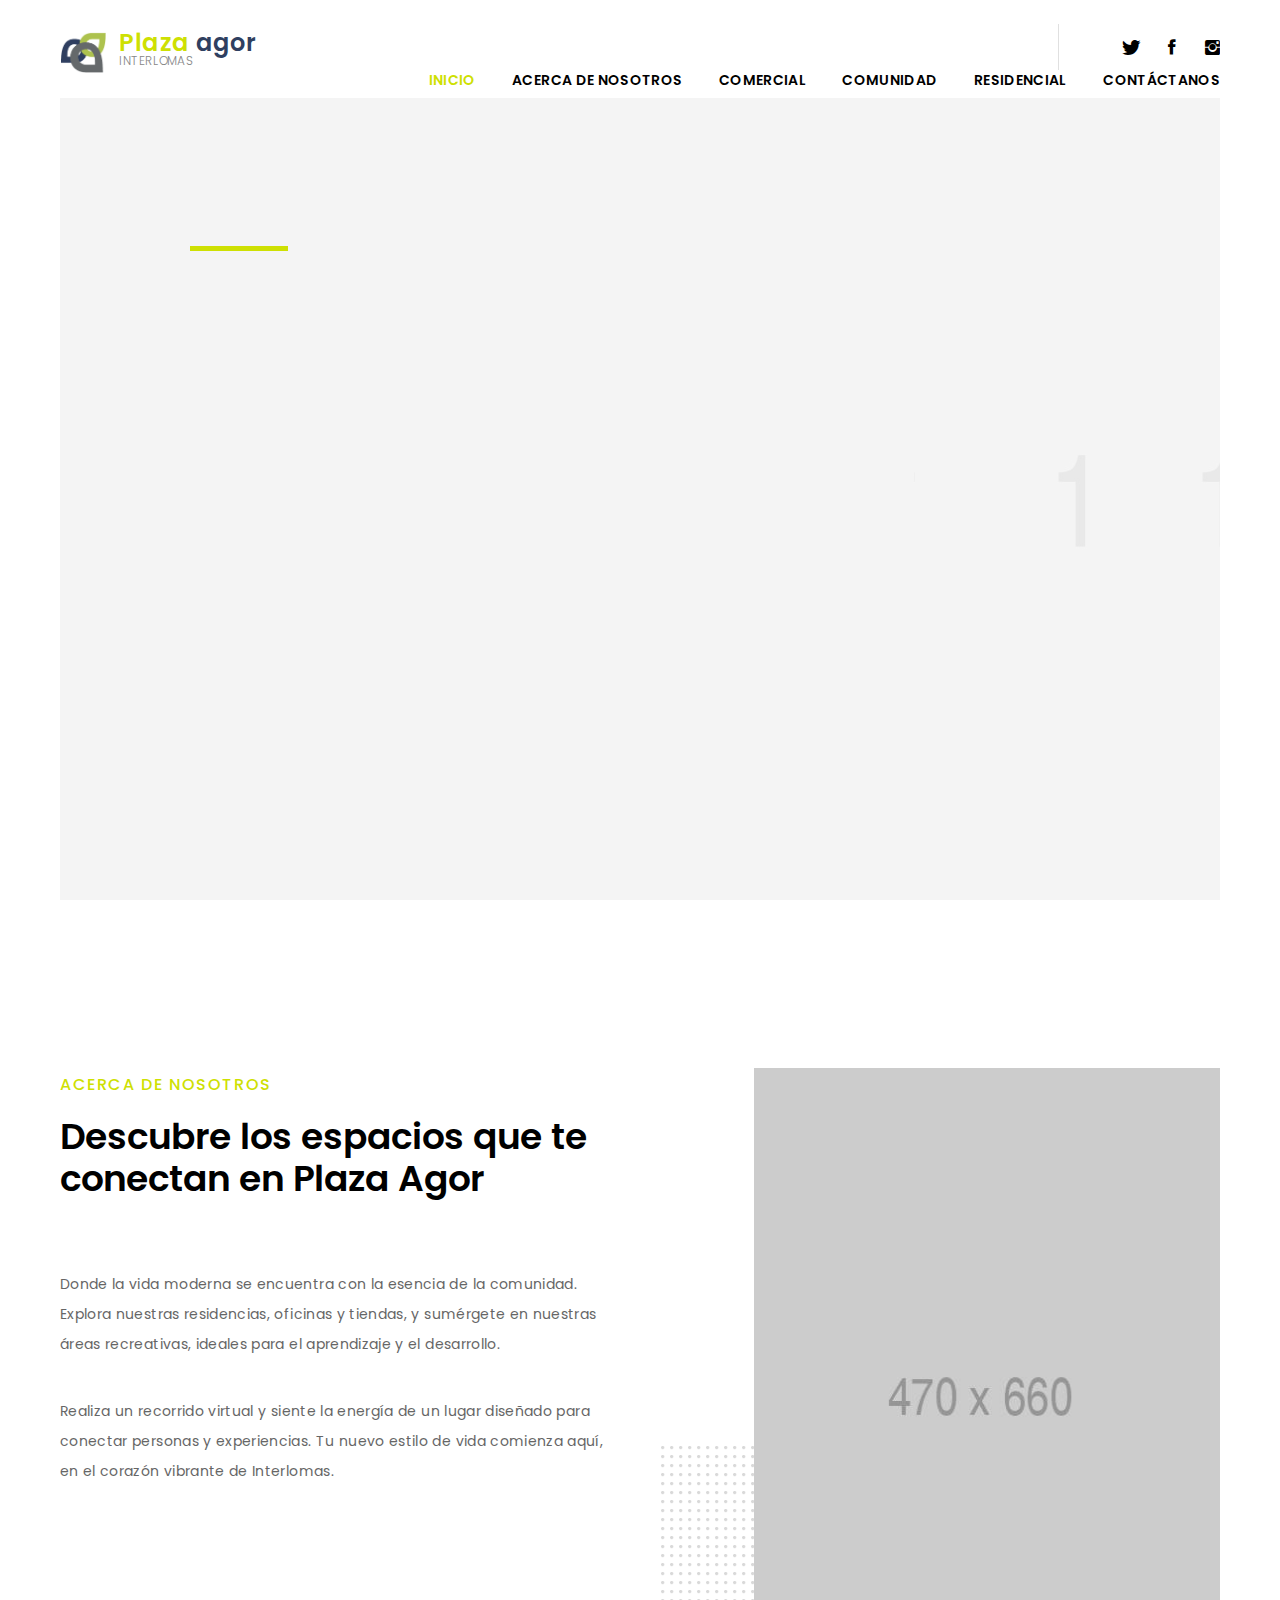
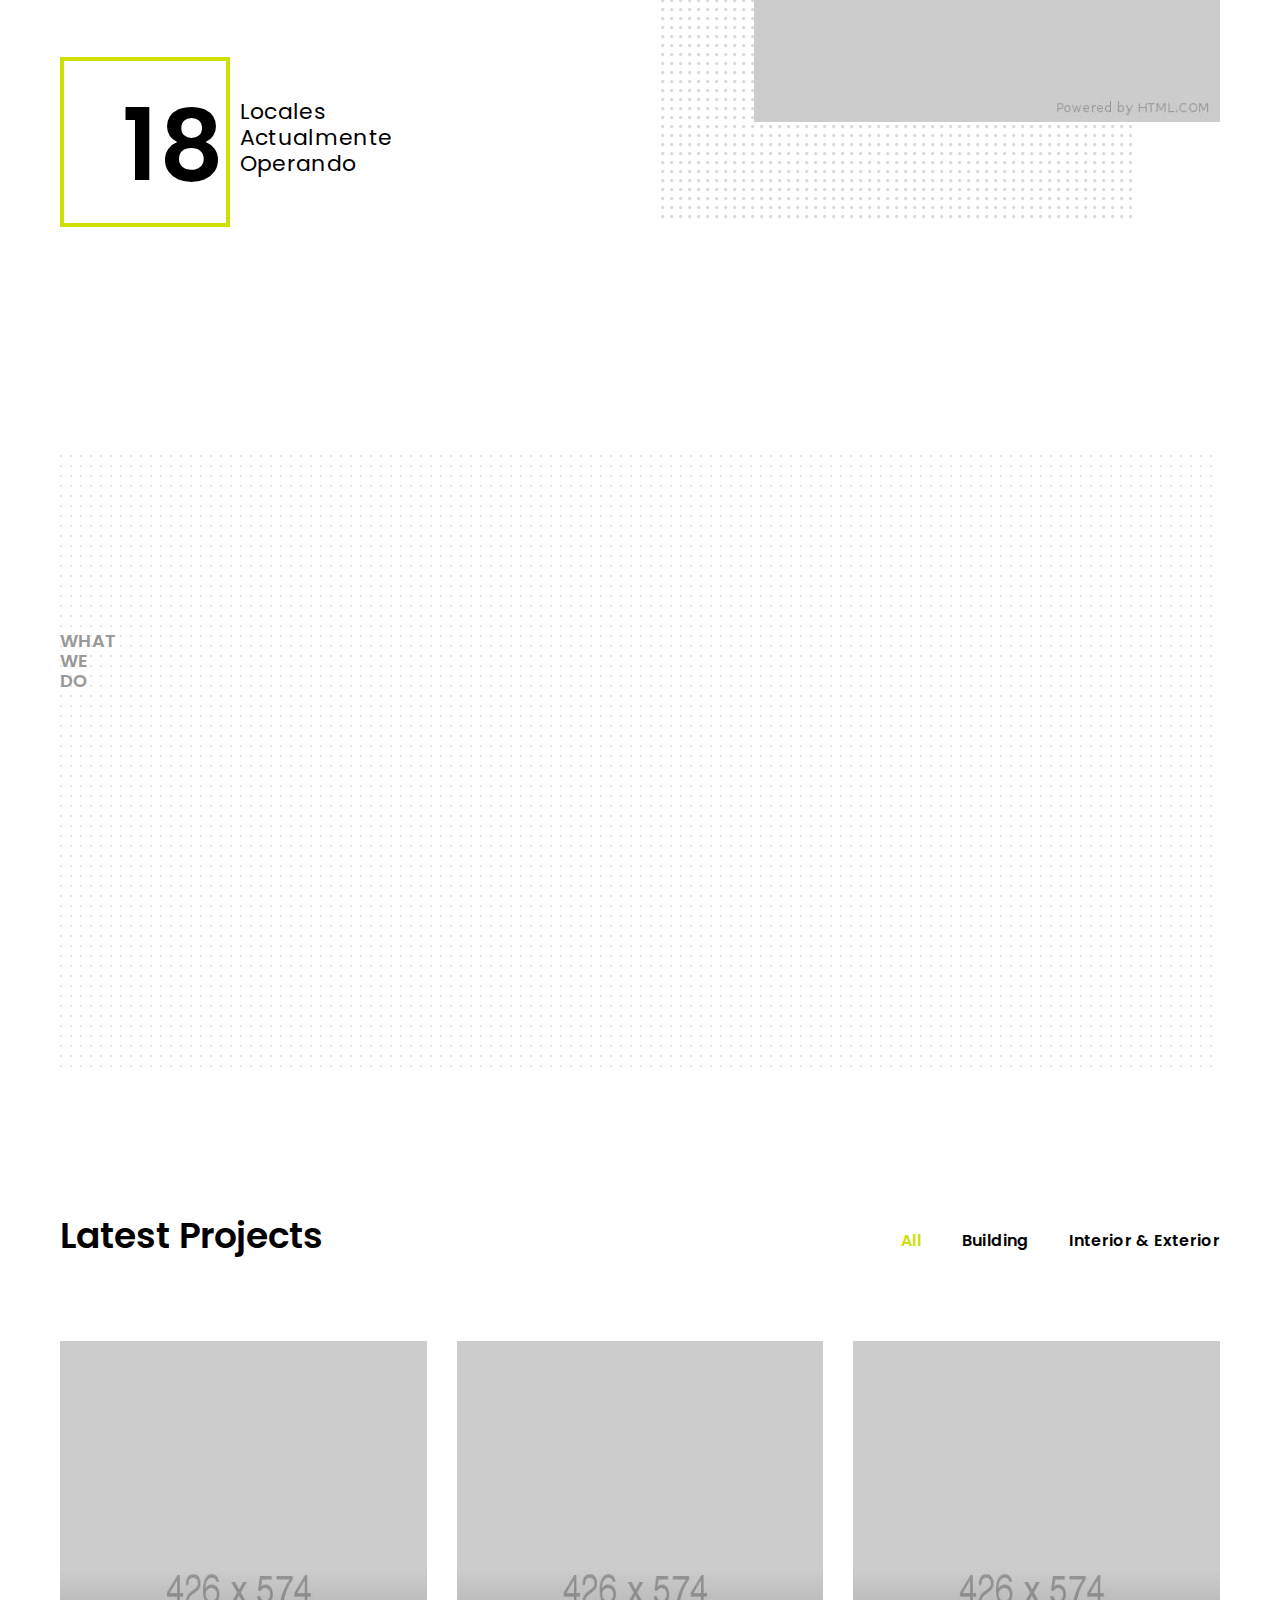
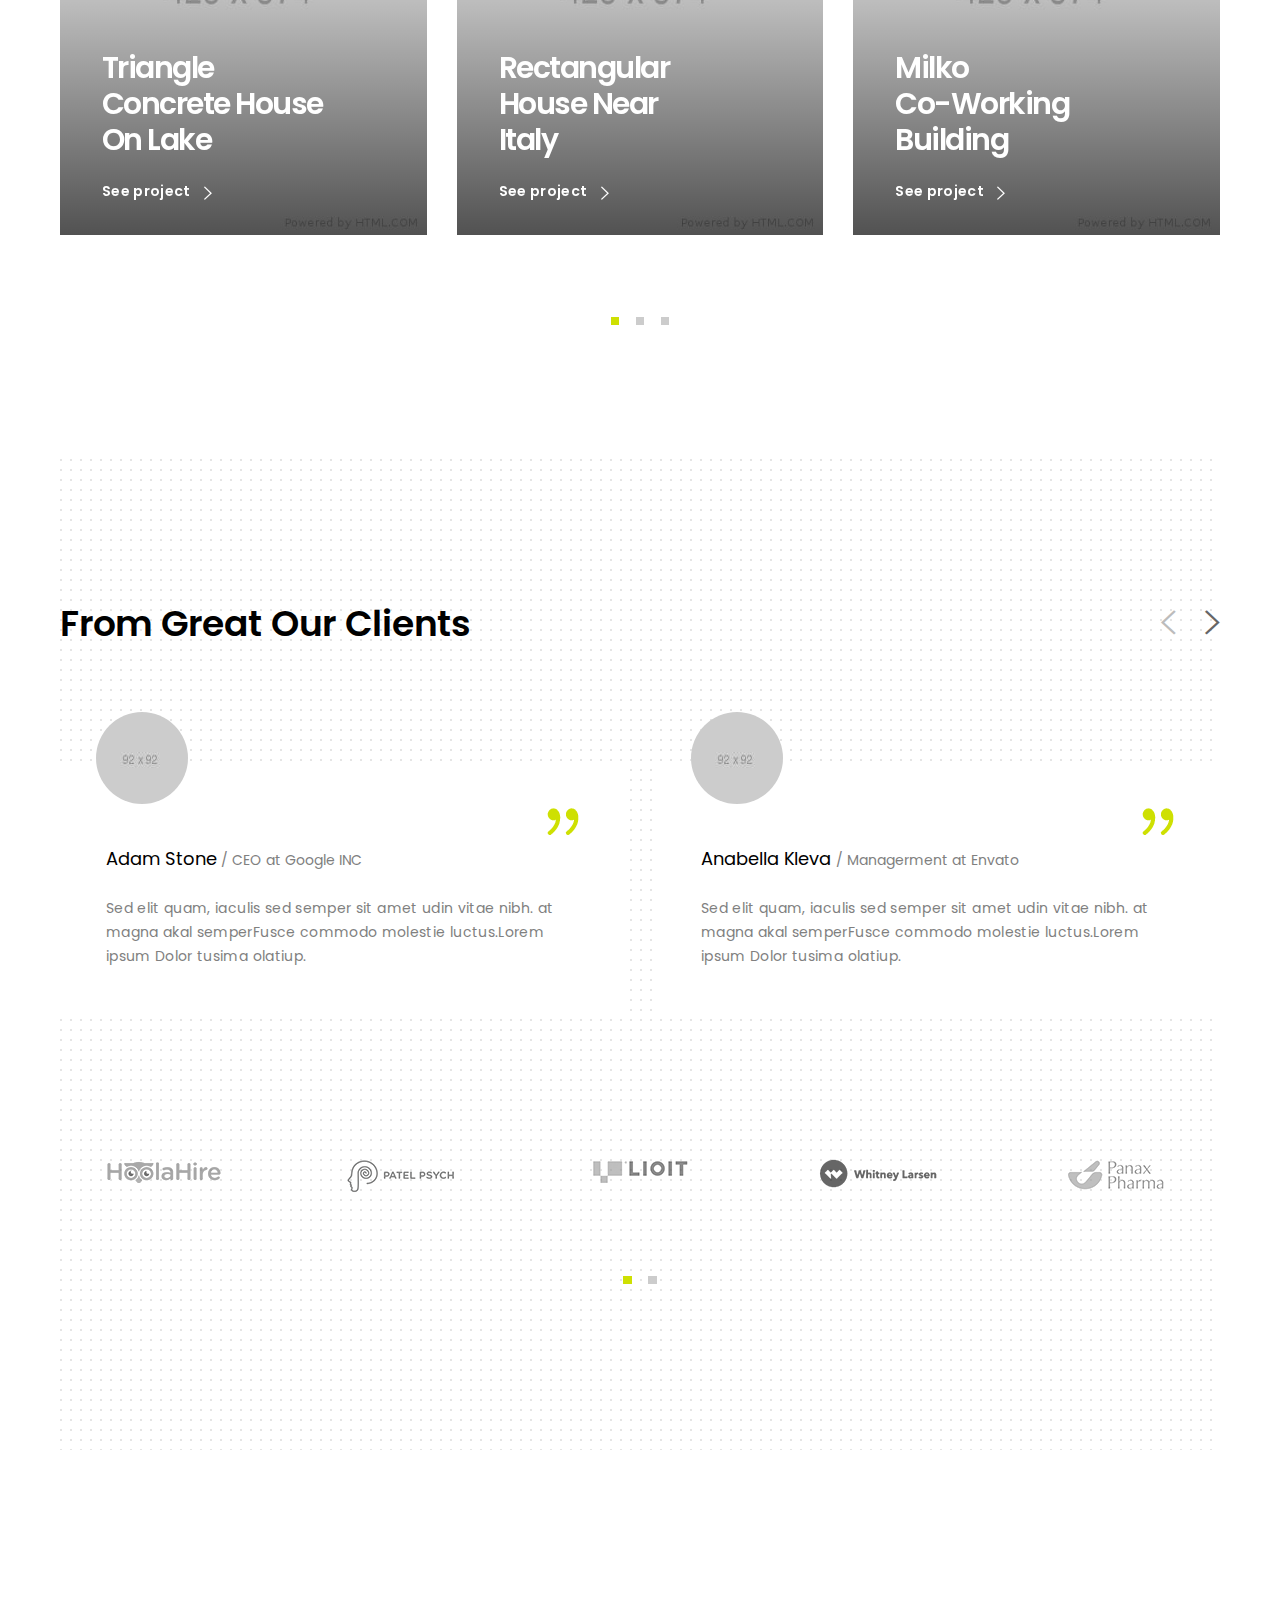
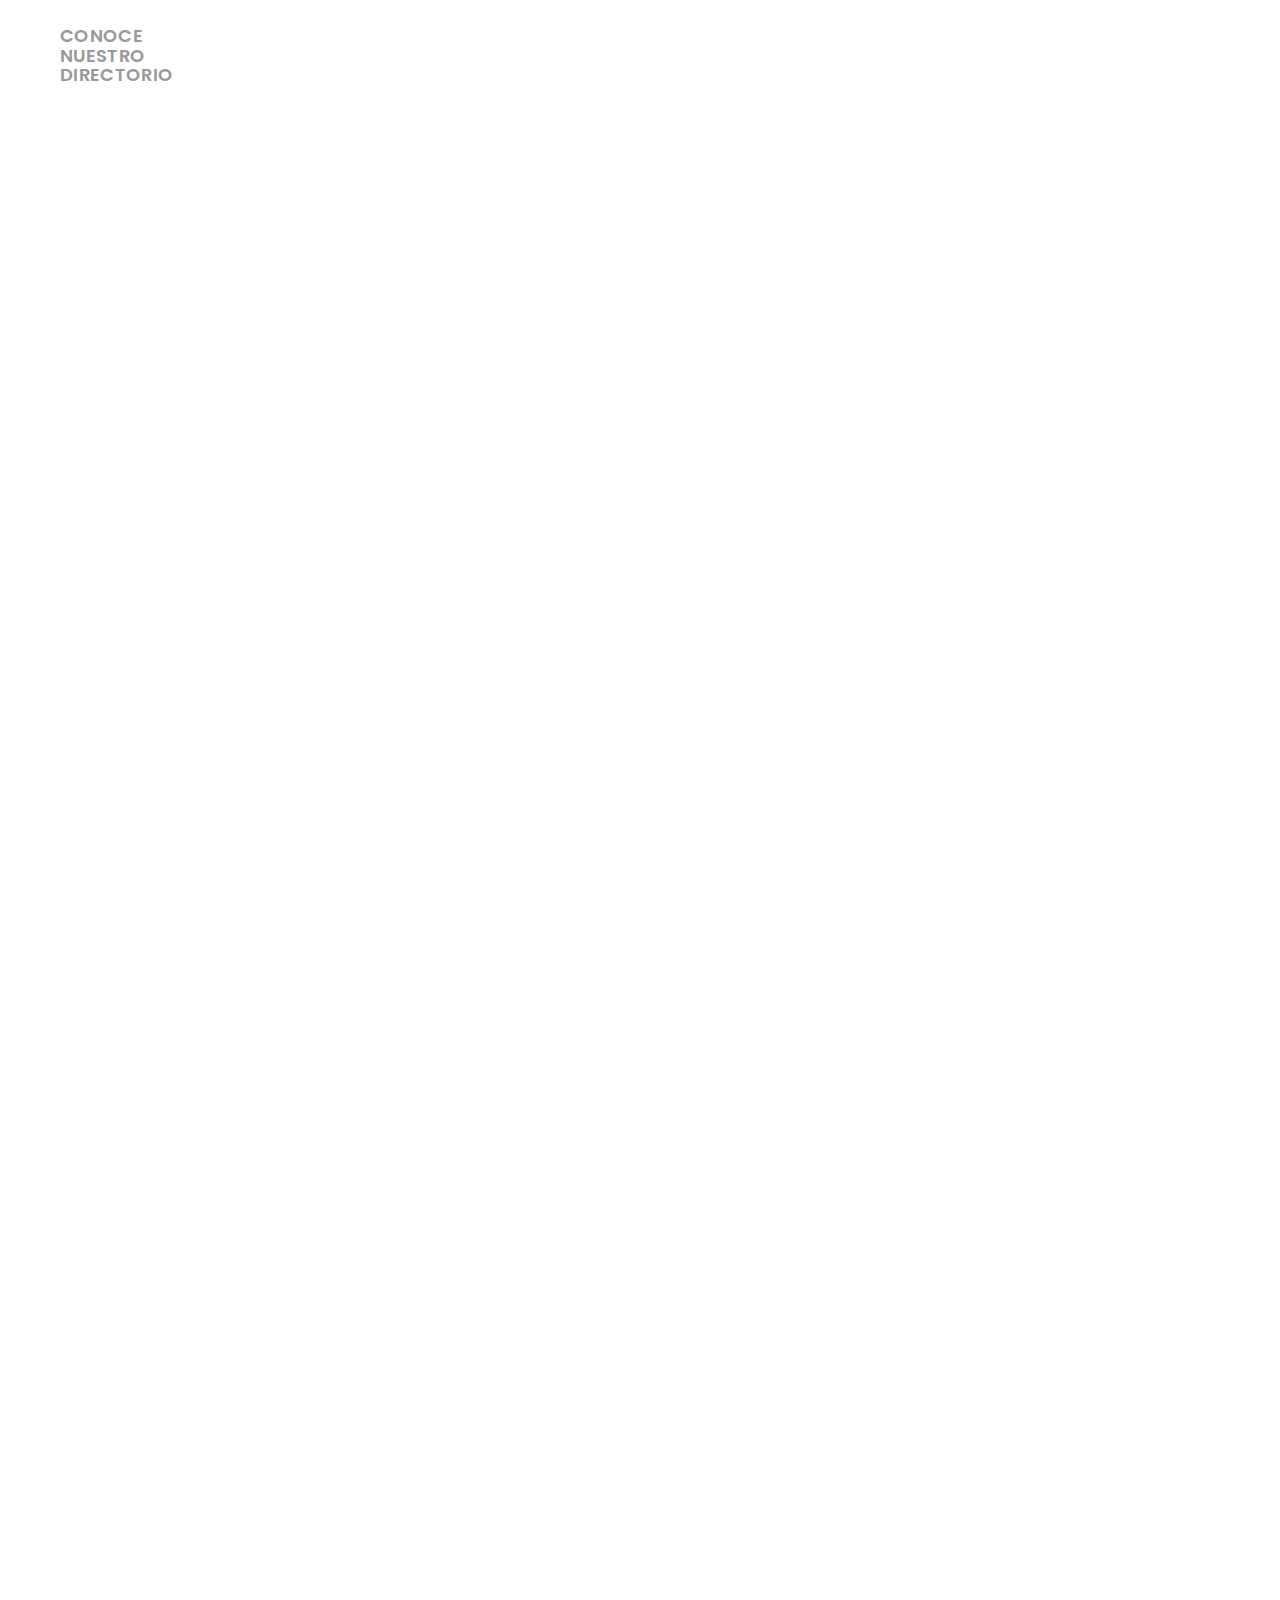
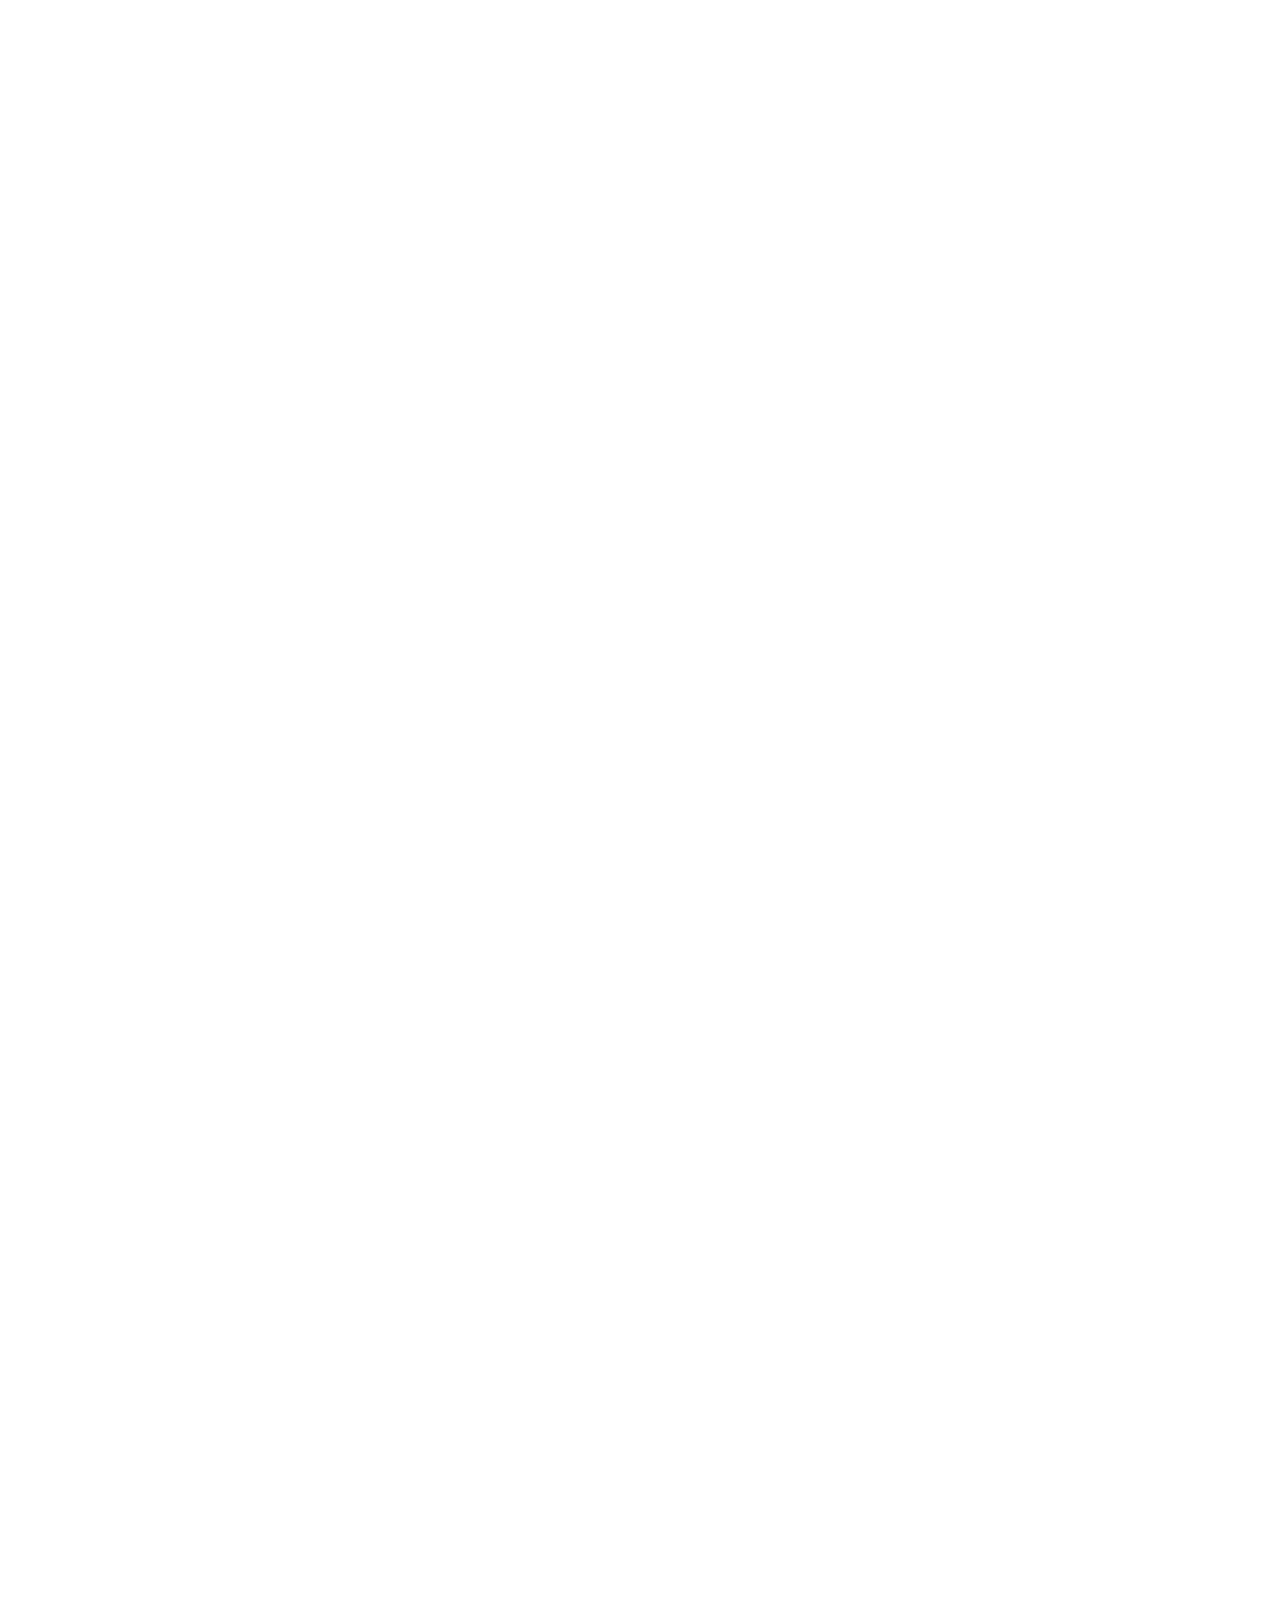
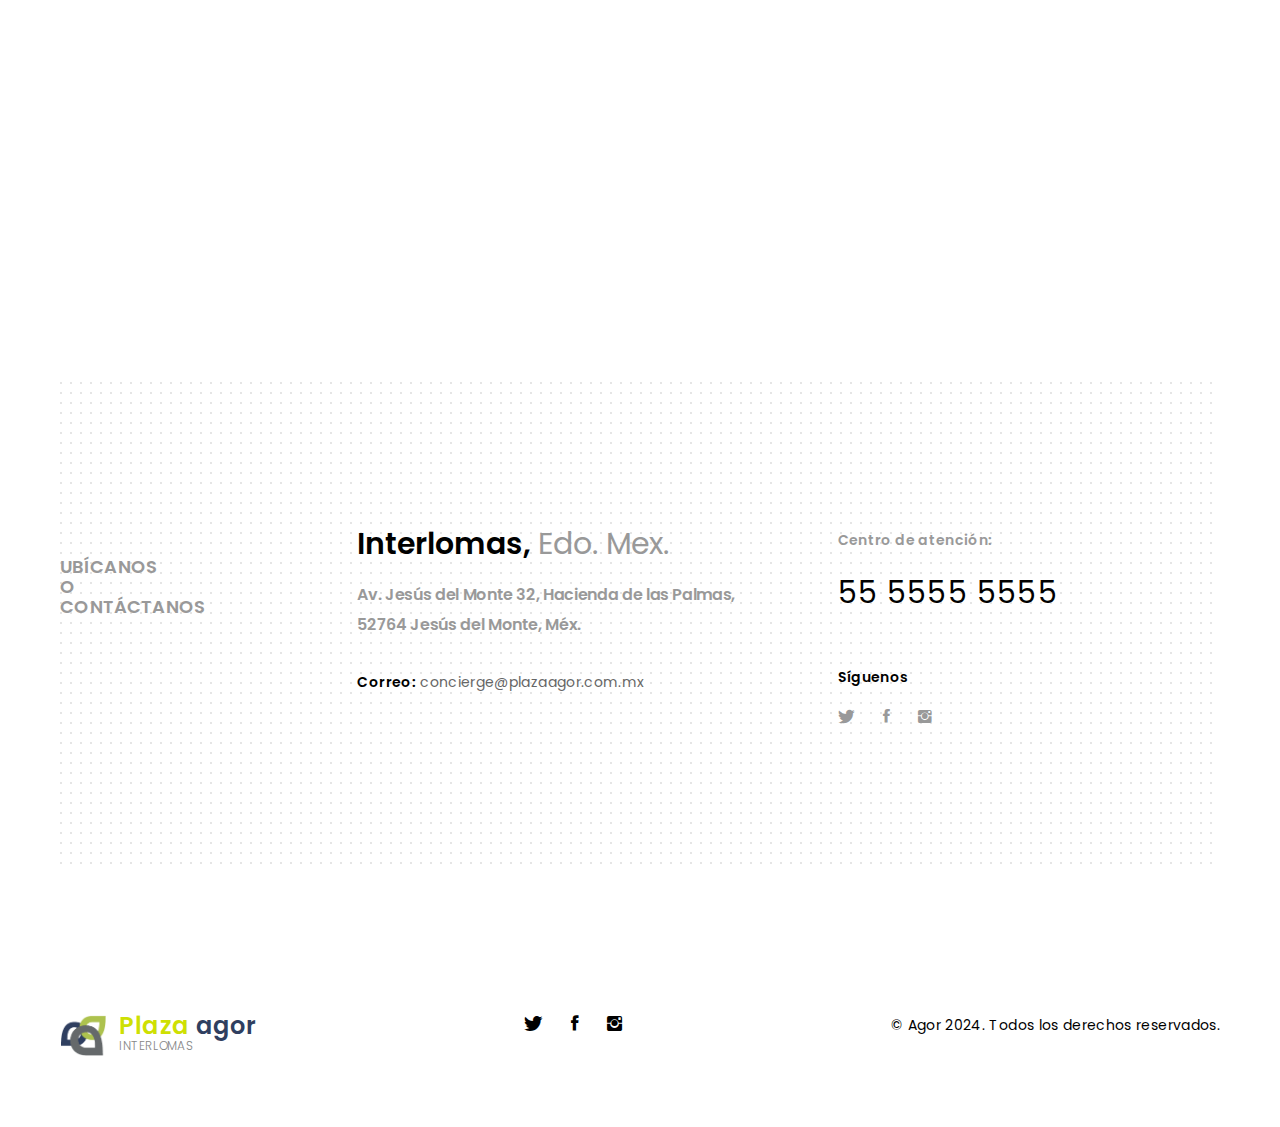
==== commit 9874d77e: "footer correction" ====
--- a/index.html
+++ b/index.html
@@ -1482,11 +1482,13 @@
     <footer id="footer" class="footer section"> 
       <div class="footer-flex">
         <div class="flex-item">
-          <a class="brand pull-left" href="#">
-            <img alt="" src="images/brand.png">
+          <a class="brand pull-left" href="index.html">
+            <img alt="" src="mini.png">
             <div class="brand-info">
-              <div class="brand-name">bauhaus</div>
-              <div class="brand-text">architecture</div>
+              <div class="brand-name" style="color: #cee002; display: inline;">Plaza 
+                <span class="brand-name" style="color: #2f3f60;">agor</span>
+              </div>              
+              <div class="brand-text">INTERLOMAS</div>
             </div>
           </a>
         </div>
@@ -1494,20 +1496,11 @@
           <div class="social-list pull-sm-right">
             <a href="" class="icon ion-social-twitter"></a>
             <a href="" class="icon ion-social-facebook"></a>
-            <a href="" class="icon ion-social-googleplus"></a>
-            <a href="" class="icon ion-social-linkedin"></a>
-            <a href="" class="icon ion-social-dribbble-outline"></a>
+            <a href="" class="icon ion-social-instagram"></a>
           </div>
         </div>
         <div class="flex-item">
-          <ul class="lang-list">
-            <li class="active"><a href="">EN</a></li>
-            <li><a href="">FR</a></li>
-            <li><a href="">DE</a></li>
-          </ul> 
-        </div>
-        <div class="flex-item">
-          <div class="inline-block pull-sm-right">© Bauhaus 2019. All Rights Resevered</div>
+          <div class="inline-block pull-sm-right">© Agor 2024. Todos los derechos reservados.</div>
         </div>
       </div>
     </footer>
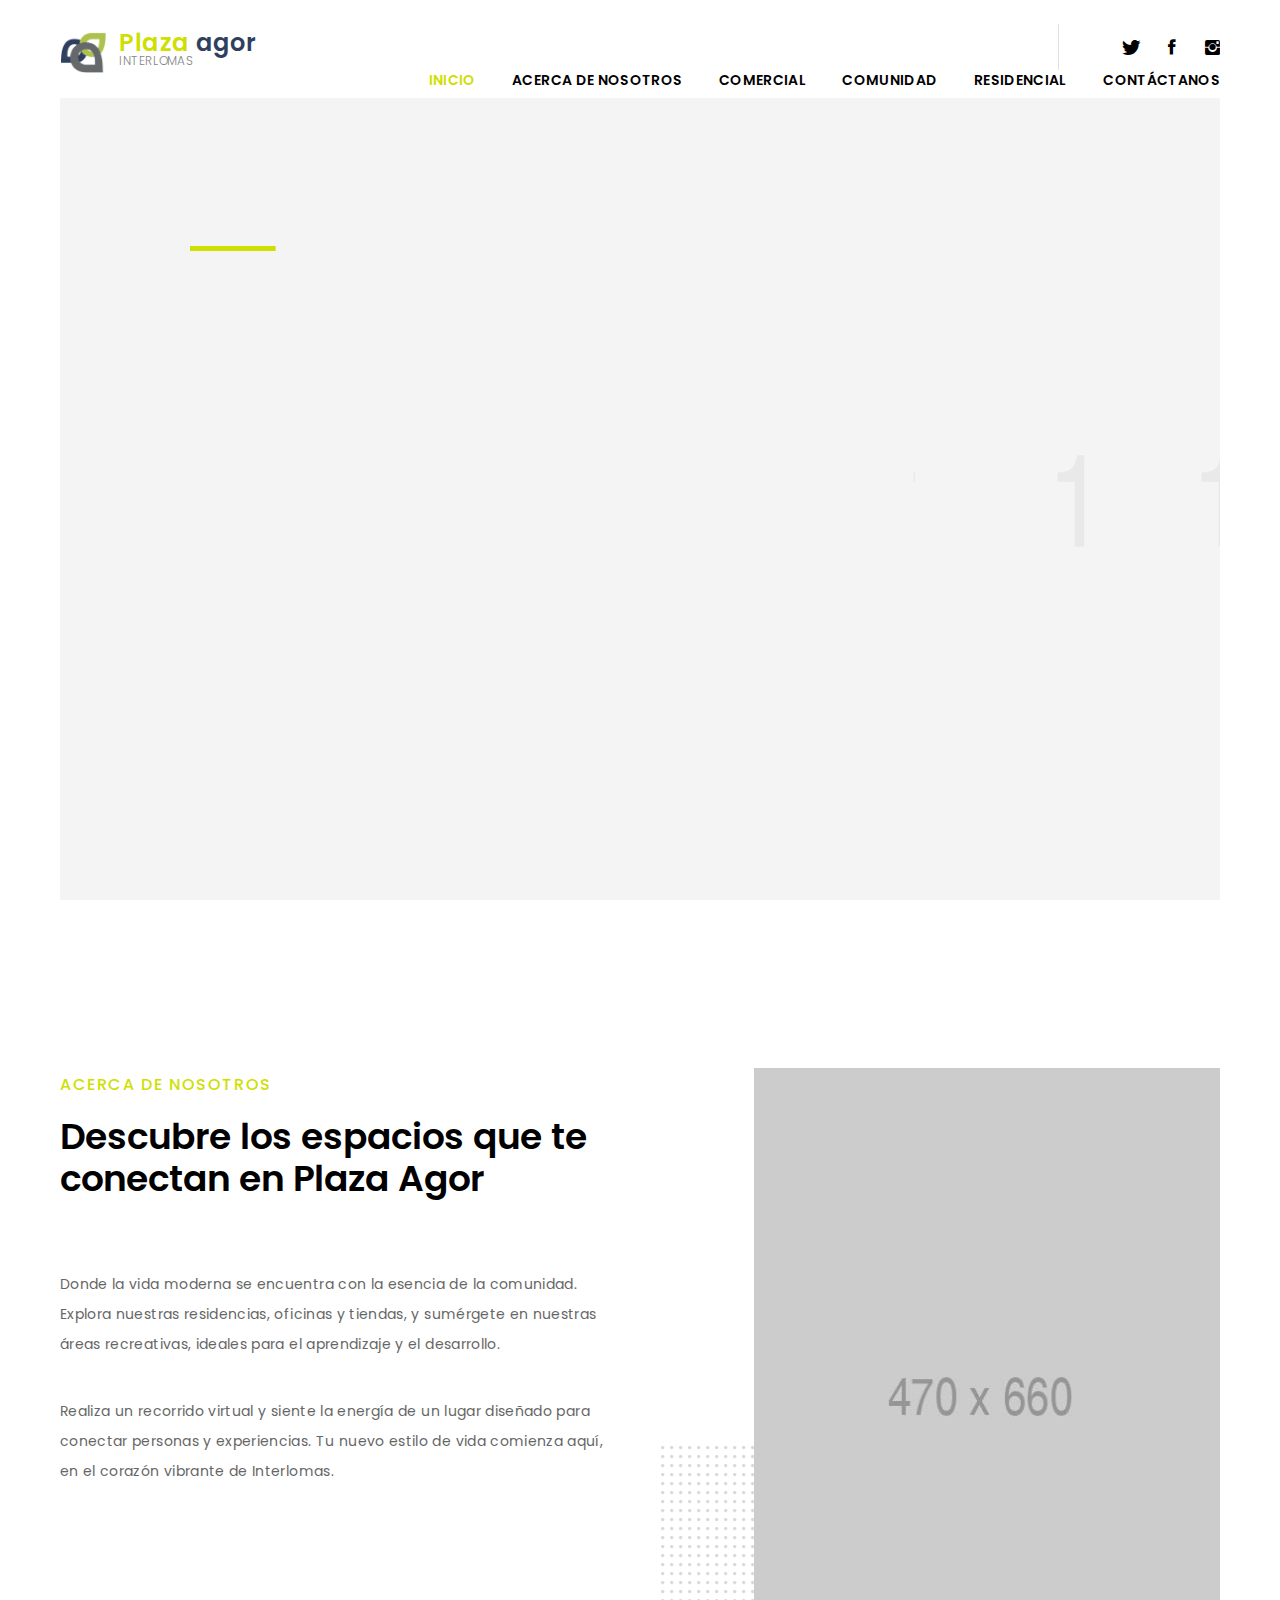
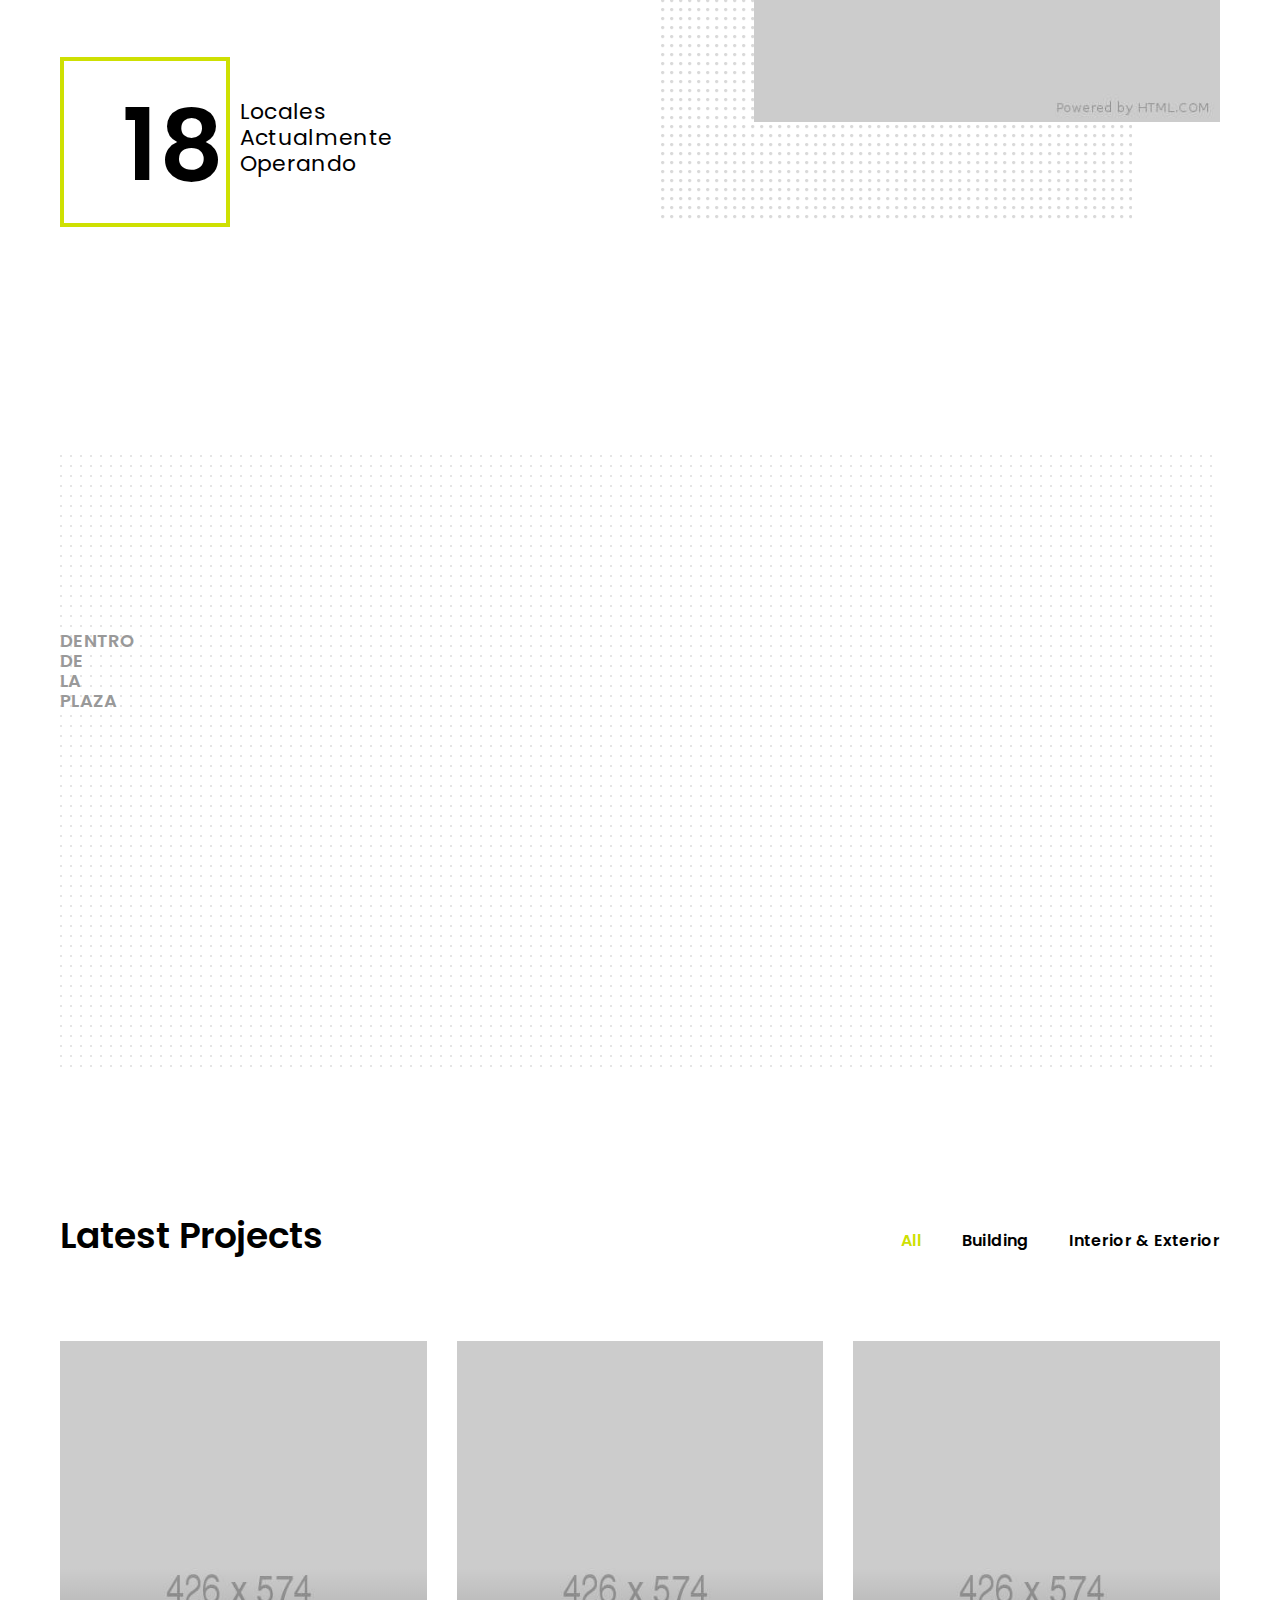
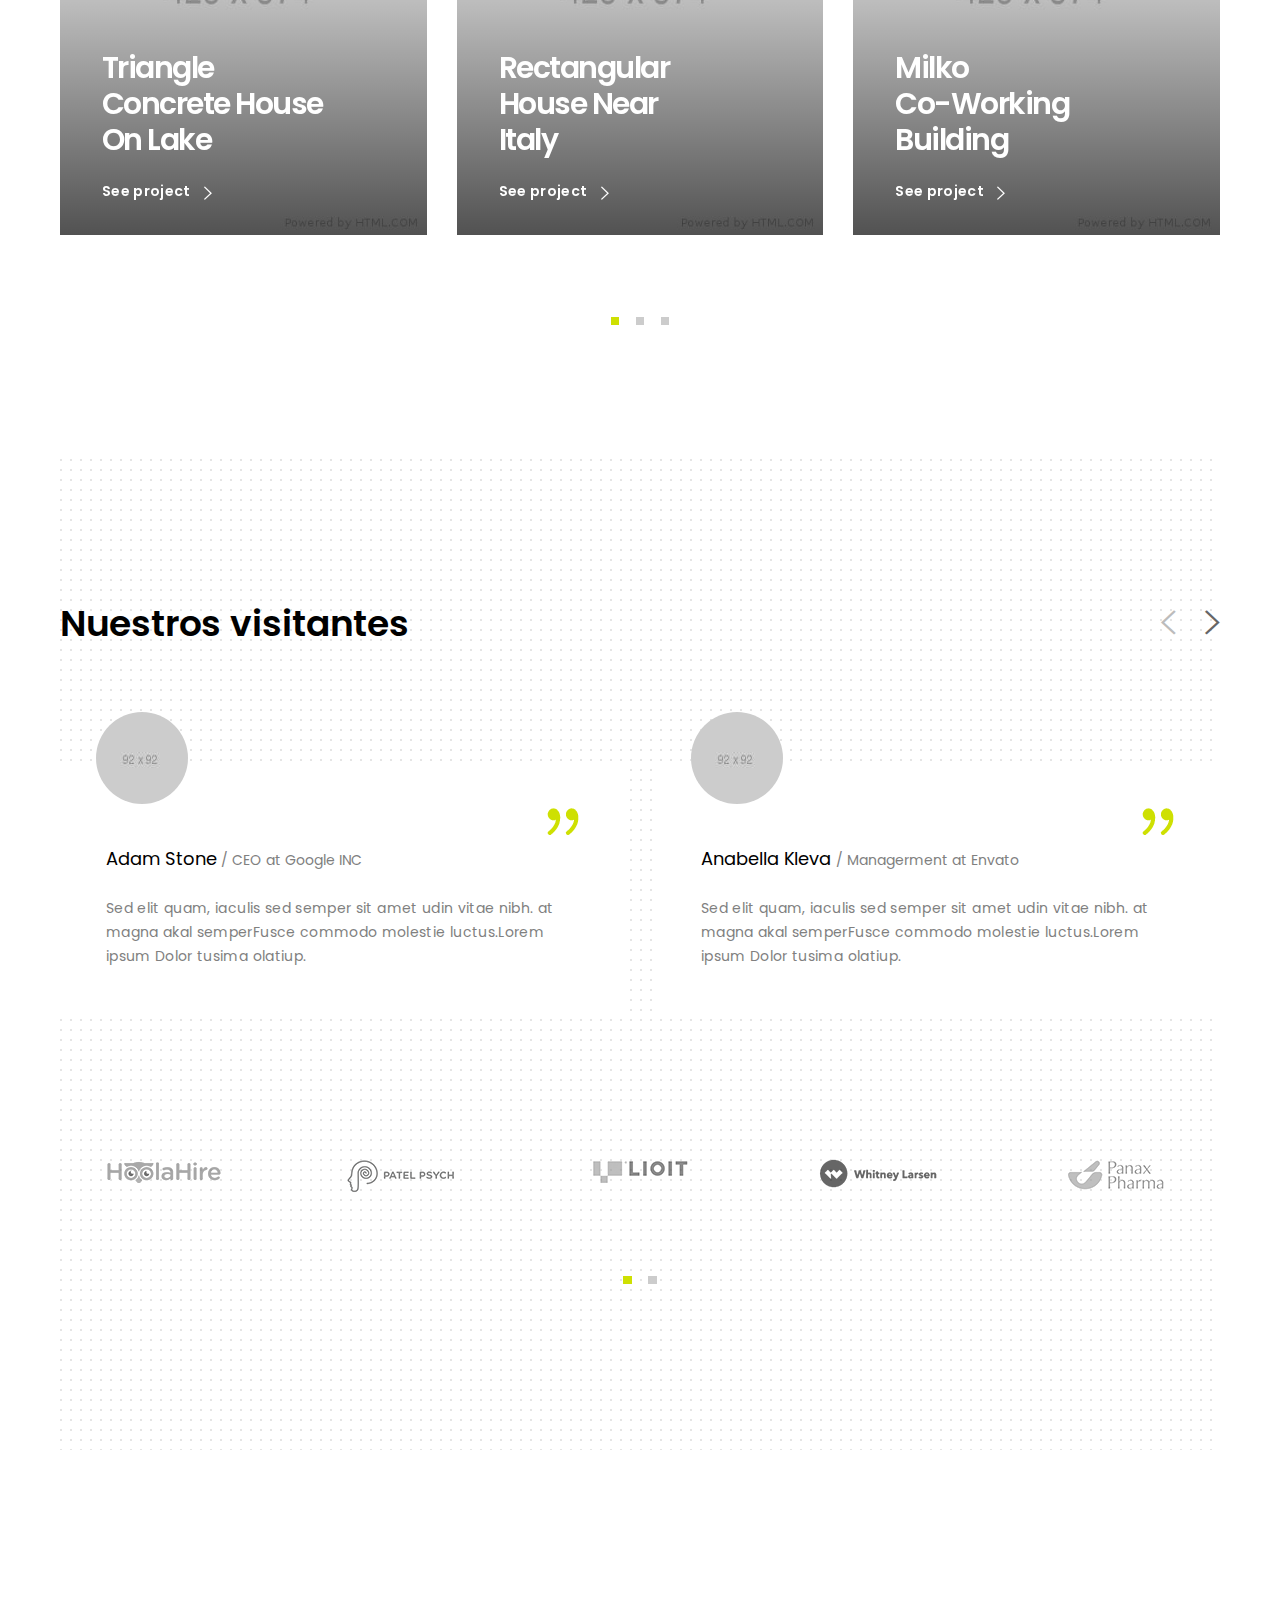
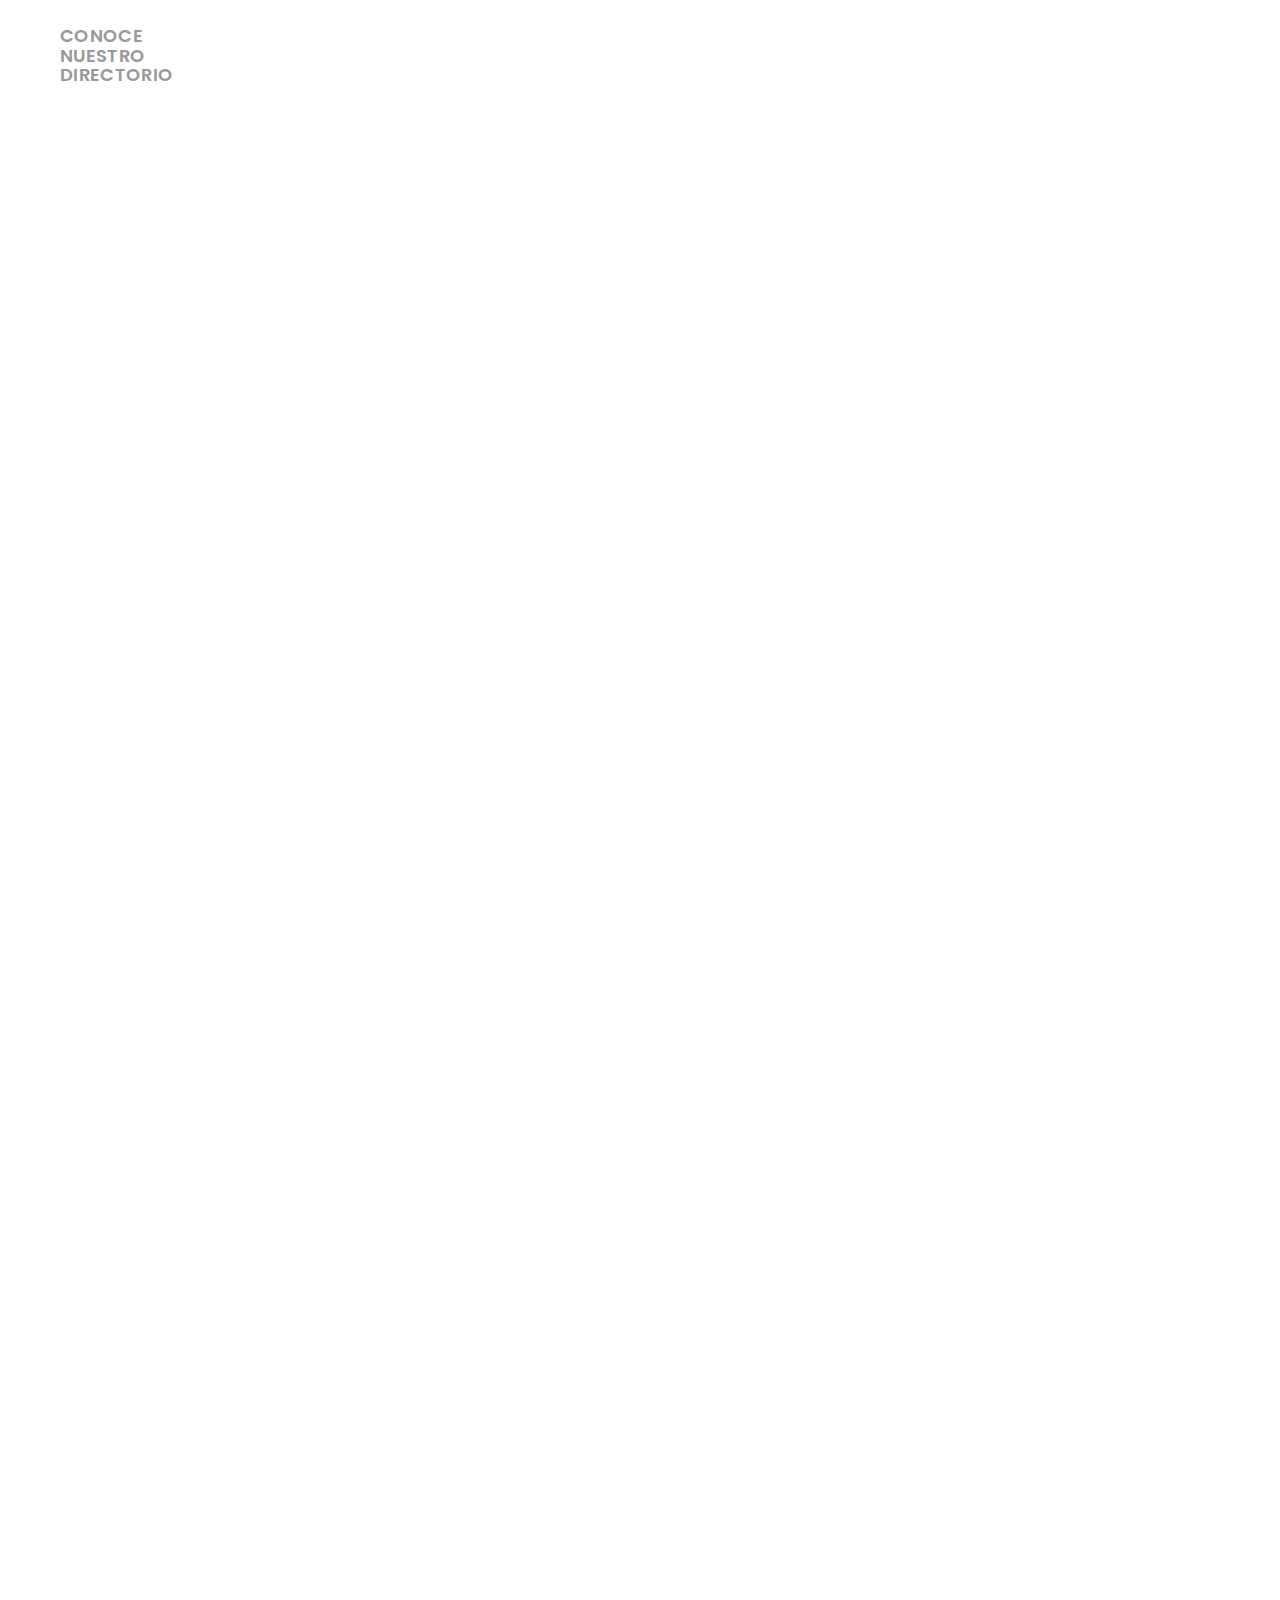
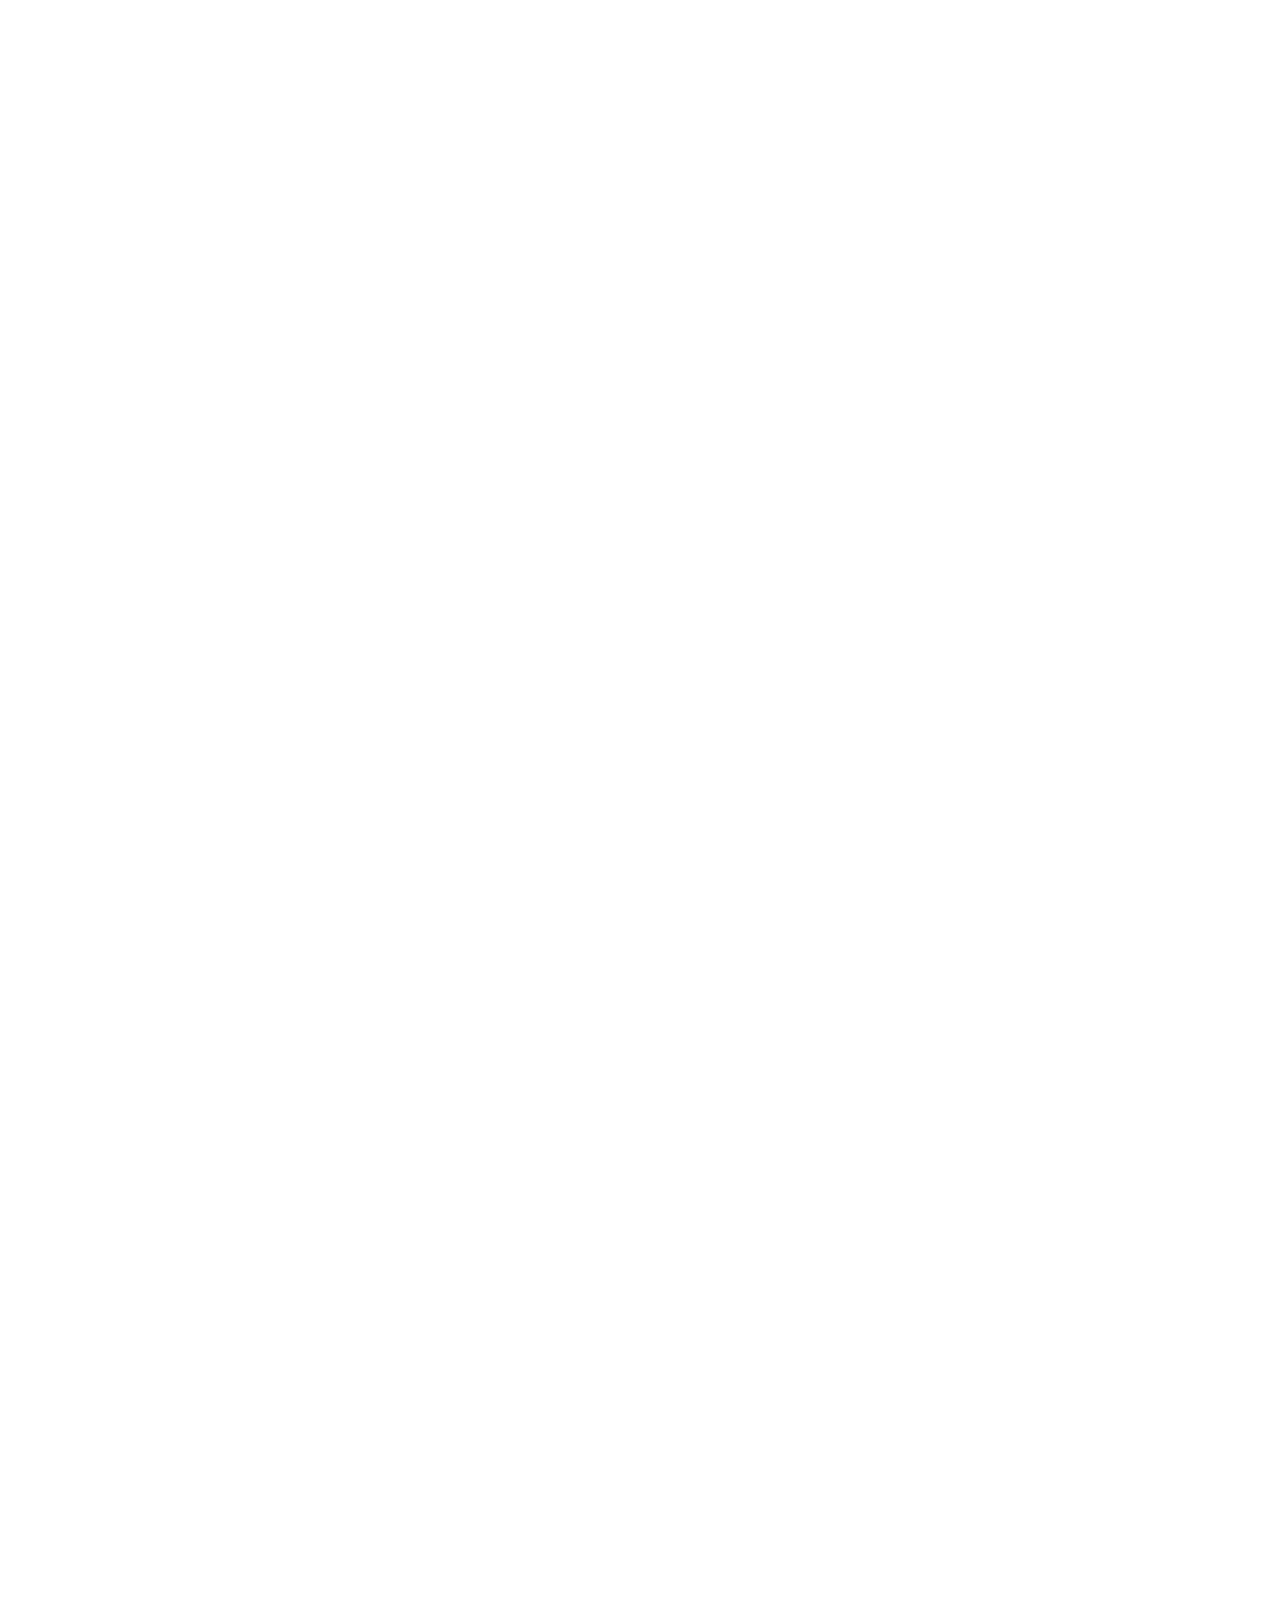
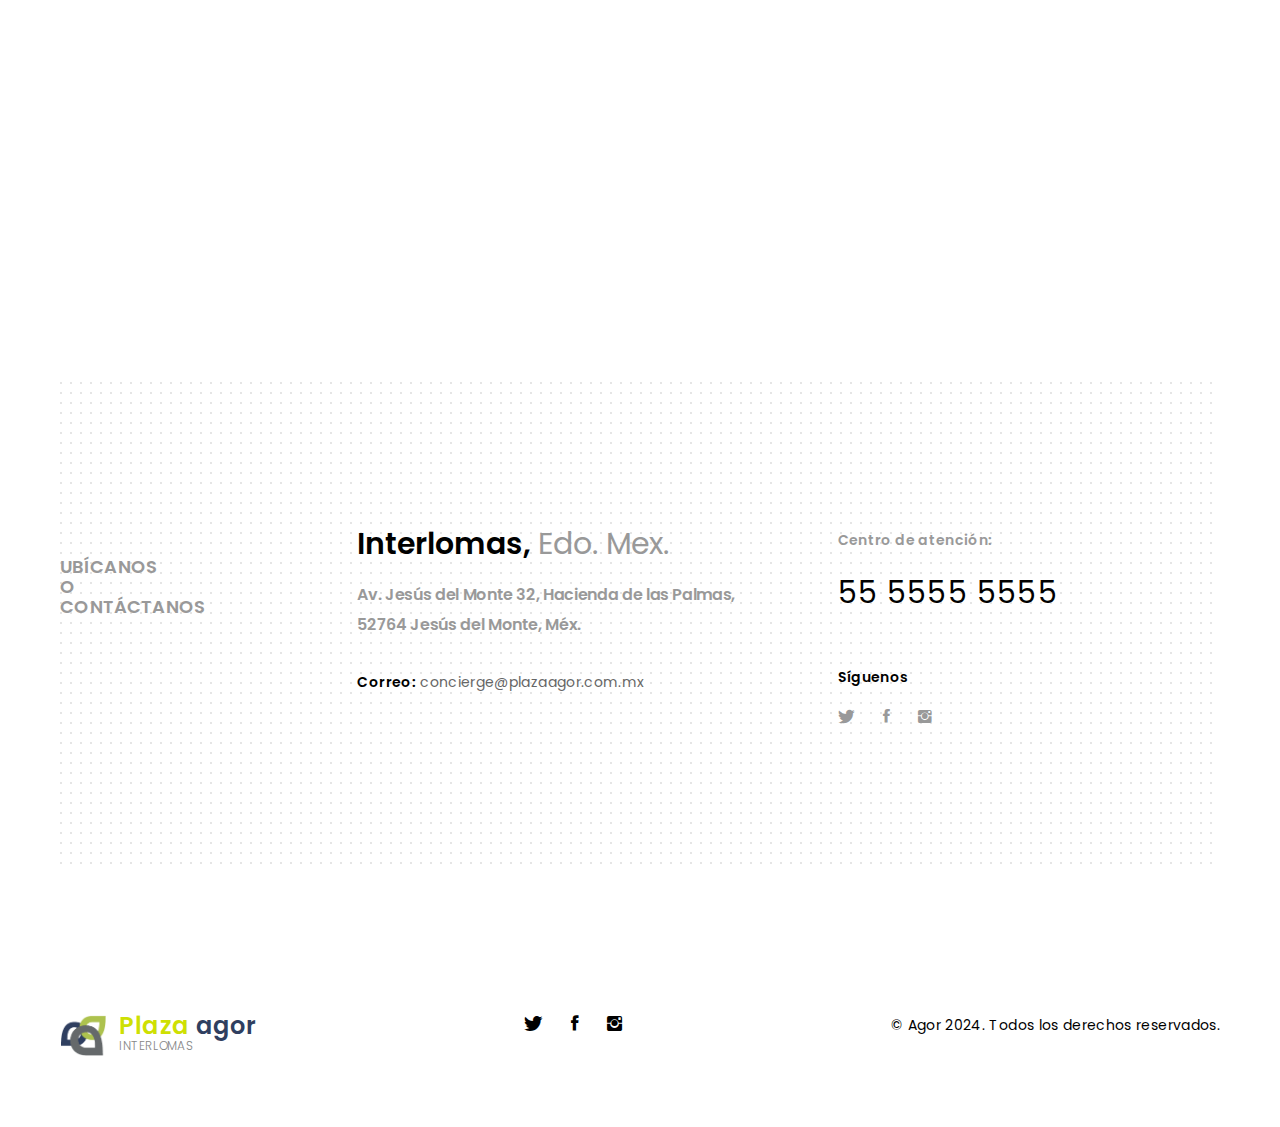
==== commit b2fb2079: "demo" ====
--- a/index.html
+++ b/index.html
@@ -236,7 +236,7 @@
                 data-splitin="chars" 
                 data-splitout="none" 
                 data-responsive_offset="on" 
-                data-elementdelay="0.05" style="font-weight:600; letter-spacing:-0.05em;">Small<br> House Near<br> Wroclaw
+                data-elementdelay="0.05" style="font-weight:600; letter-spacing:-0.05em;">El mundo<br> de posibilidades<br> en Agor
               </div>
 
               <!-- Layer 6 -->
@@ -257,7 +257,7 @@
                 data-splitin="chars" 
                 data-splitout="none" 
                 data-responsive_offset="on" 
-                data-elementdelay="0.05" style="font-weight:600; letter-spacing:0.1em; text-transform:uppercase;">House
+                data-elementdelay="0.05" style="font-weight:600; letter-spacing:0.1em; text-transform:uppercase;">Explora
               </div>
 
               <!-- Layer 7 -->
@@ -279,7 +279,7 @@
                 data-splitout="none" 
                 data-responsive_offset="on" 
                 data-elementdelay="0.05" style="font-weight:600;">
-                  <a href="#project6" class="popup-with-zoom-anim link-arrow">See project <i class="icon ion-ios-arrow-thin-right"></i>
+                  <a href="#about" class="popup-with-zoom-anim link-arrow">Conocer más <i class="icon ion-ios-arrow-thin-right"></i>
                 </a>
               </div>
             </li>
@@ -380,7 +380,7 @@
                 data-splitin="chars" 
                 data-splitout="none" 
                 data-responsive_offset="on" 
-                data-elementdelay="0.05" style="font-weight:600; letter-spacing:-0.05em;">The luxury<br> residence in<br> forest
+                data-elementdelay="0.05" style="font-weight:600; letter-spacing:-0.05em;">Ven y<br> recorre nuestra<br> Plaza
               </div>
 
 
@@ -402,7 +402,7 @@
                 data-splitin="chars" 
                 data-splitout="none" 
                 data-responsive_offset="on" 
-                data-elementdelay="0.05" style="font-weight:600; letter-spacing:0.1em; text-transform:uppercase;">Residential
+                data-elementdelay="0.05" style="font-weight:600; letter-spacing:0.1em; text-transform:uppercase;">Acércate
               </div>
 
               <!-- Layer 7 -->
@@ -424,18 +424,18 @@
                 data-splitout="none" 
                 data-responsive_offset="on" 
                 data-elementdelay="0.05" style="font-weight:600;">
-                  <a href="#project7" class="popup-with-zoom-anim link-arrow">See project <i class="icon ion-ios-arrow-thin-right"></i>
+                  <a href="#project7" class="popup-with-zoom-anim link-arrow">Conocer más <i class="icon ion-ios-arrow-thin-right"></i>
                 </a>
               </div>
             </li>
 
-            <!-- Slide 3 -->
-            <li data-transition="slotzoom-horizontal" data-slotamount="7" data-masterspeed="1000" data-fsmasterspeed="1000">
-
-              <!-- Main image-->
+           
+            <!-- <li data-transition="slotzoom-horizontal" data-slotamount="7" data-masterspeed="1000" data-fsmasterspeed="1000">
+
+           
               <img src="images/slider/slide3.jpg"  data-bgparallax="5" alt="" data-bgposition="center 0" data-bgfit="cover" data-bgrepeat="no-repeat" class="rev-slidebg">
 
-              <!-- Layer 1 -->
+            
               <div class="tp-caption tp-shape tp-shapewrapper  tp-resizeme" 
                 data-x="['left']" data-hoffset="['100']" 
                 data-y="['middle','middle','middle','middle']" data-voffset="['-250']" 
@@ -453,7 +453,7 @@
 
                 style="background-color:#cee002;"> </div>
 
-              <!-- Layer 2 -->
+          
               <div class="tp-caption tp-shape tp-shapewrapper  tp-resizeme" 
                 data-x="['left']" data-hoffset="['370']" 
                 data-y="['middle','middle','middle','middle']" data-voffset="['19']" 
@@ -471,7 +471,7 @@
                 style="background-color:#cee002;"> </div>
 
 
-              <!-- Layer 3 -->
+     
               <div class="tp-caption tp-shape tp-shapewrapper  tp-resizeme" 
                 data-x="['left']" data-hoffset="['100']" 
                 data-y="['middle','middle','middle','middle']" data-voffset="['289']" 
@@ -490,7 +490,7 @@
                 style="background-color:#cee002;"> </div>
 
 
-              <!-- Layer 4 -->
+        
               <div class="tp-caption tp-shape tp-shapewrapper  tp-resizeme" 
                 data-x="['left']" data-hoffset="['100']" 
                 data-y="['middle','middle','middle','middle']" data-voffset="['19']" 
@@ -507,7 +507,7 @@
                 data-paddingleft="[0,0,0,0]"
                 style="background-color:#cee002;"> </div>
 
-              <!-- Layer 5 -->
+      
               <div class="slider-title tp-caption tp-resizeme" 
                 data-x="['left']" data-hoffset="['156']"  
                 data-y="['middle','middle','middle','middle']" data-voffset="['-30']"
@@ -529,7 +529,7 @@
               </div>
 
 
-              <!-- Layer 6 -->
+            
               <div class="slider-title tp-caption" 
                 data-x="['left']" data-hoffset="['156']"  
                 data-y="['middle','middle','middle','middle']" data-voffset="['-170']"
@@ -550,7 +550,7 @@
                 data-elementdelay="0.05" style="font-weight:600; letter-spacing:0.1em; text-transform:uppercase;">Residential
               </div>
 
-              <!-- Layer 7 -->
+
               <div class="slider-title tp-caption" 
                 data-x="['left']" data-hoffset="['156']"  
                 data-y="['middle','middle','middle','middle']" data-voffset="['230']"
@@ -569,10 +569,10 @@
                 data-splitout="none" 
                 data-responsive_offset="on" 
                 data-elementdelay="0.05" style="font-weight:600; ">
-                  <a href="#project4" class="popup-with-zoom-anim link-arrow">See project <i class="icon ion-ios-arrow-thin-right"></i>
+                  <a href="#about" class="popup-with-zoom-anim link-arrow">Conocer más <i class="icon ion-ios-arrow-thin-right"></i>
                 </a>
               </div>
-            </li>
+            </li> -->
           </ul>
         </div>
       </div>
@@ -612,7 +612,7 @@
             <div class="col-md-3">
               <div class="section-info">
                 <div class="title-hr wow fadeInLeft"></div>
-                <div class="info-title">What We Do</div>
+                <div class="info-title">Dentro de la plaza</div>
               </div>
             </div>
             <div class="col-md-9">
@@ -1104,7 +1104,7 @@
       <!-- Section Clients -->
       <section id="clients" class="section-clients section bg-dots">
         <div class="container">
-          <h2 class="section-title">From Great Our Clients</h2>
+          <h2 class="section-title">Nuestros visitantes</h2>
           <div class="client-carousel owl-carousel">
             <div class="client-carousel-item">
               <img alt="" class="client-img" src="images/clients/1-92x92.jpg">
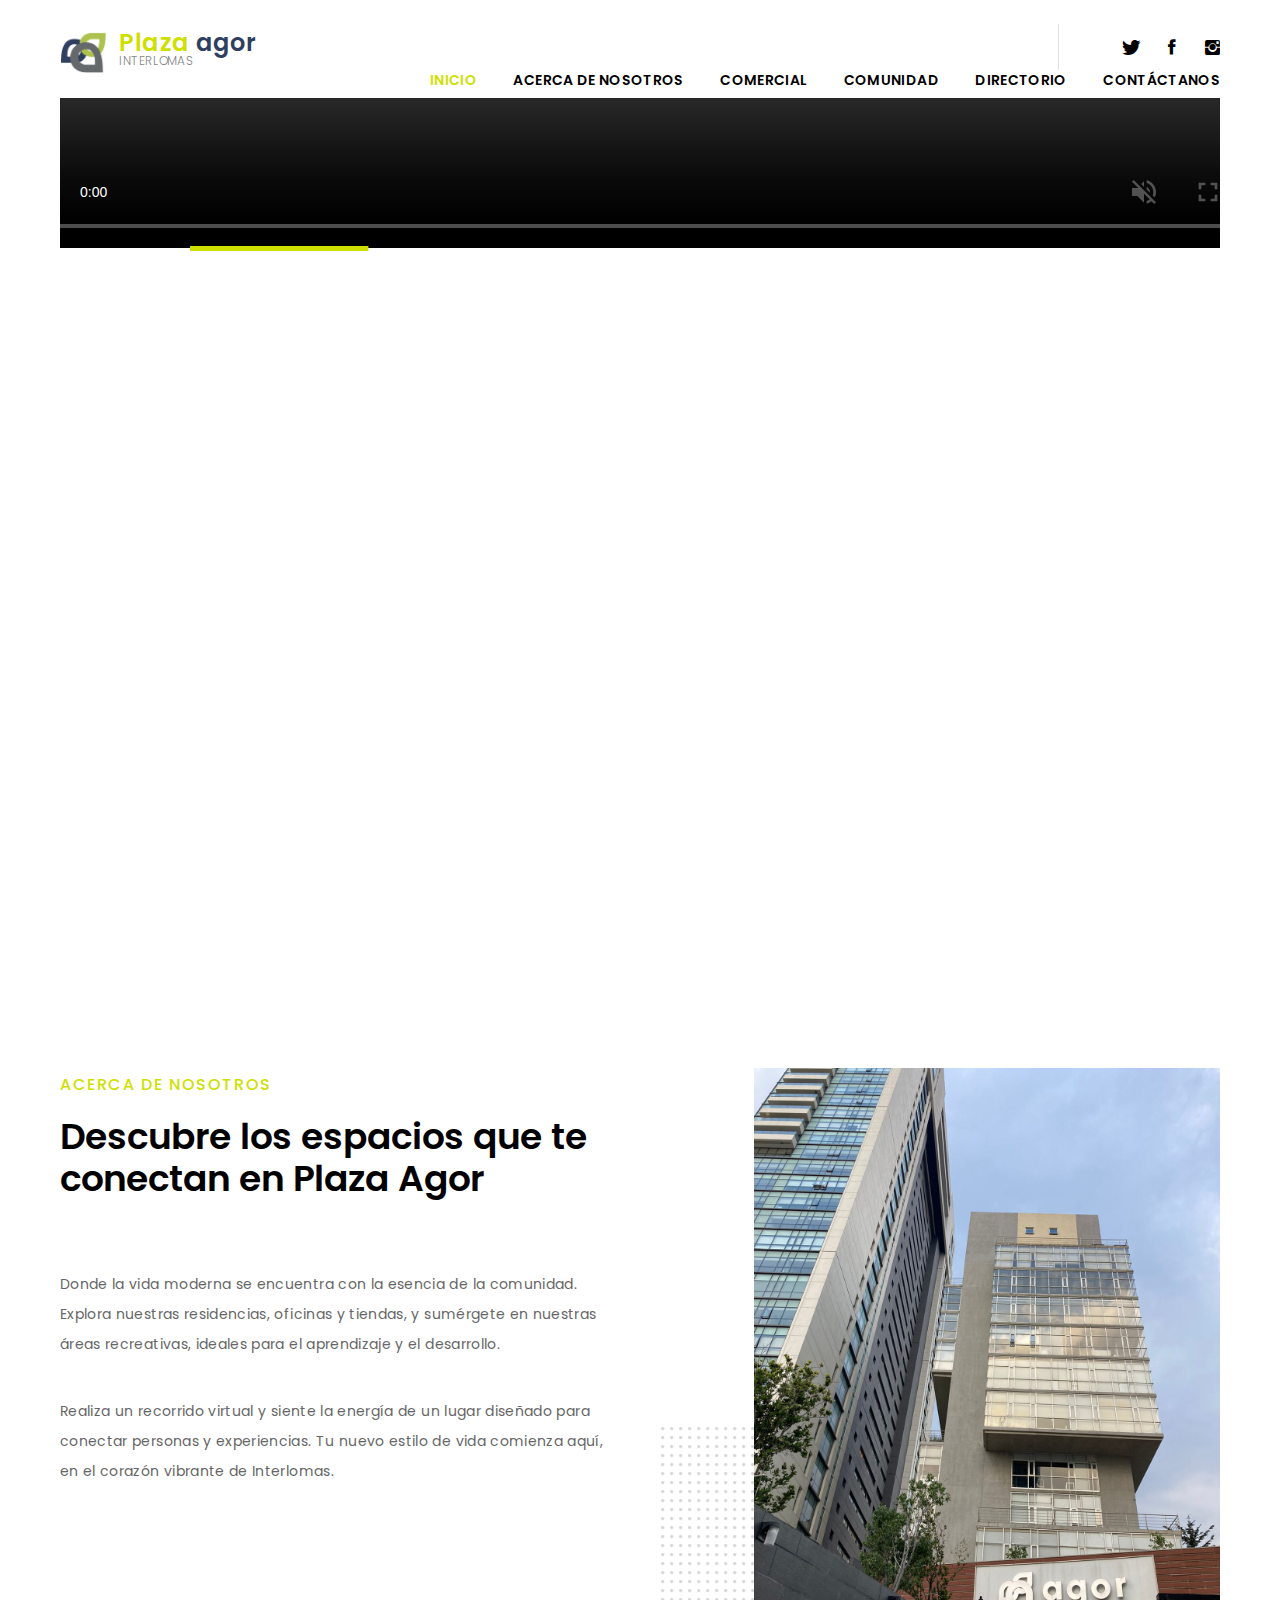
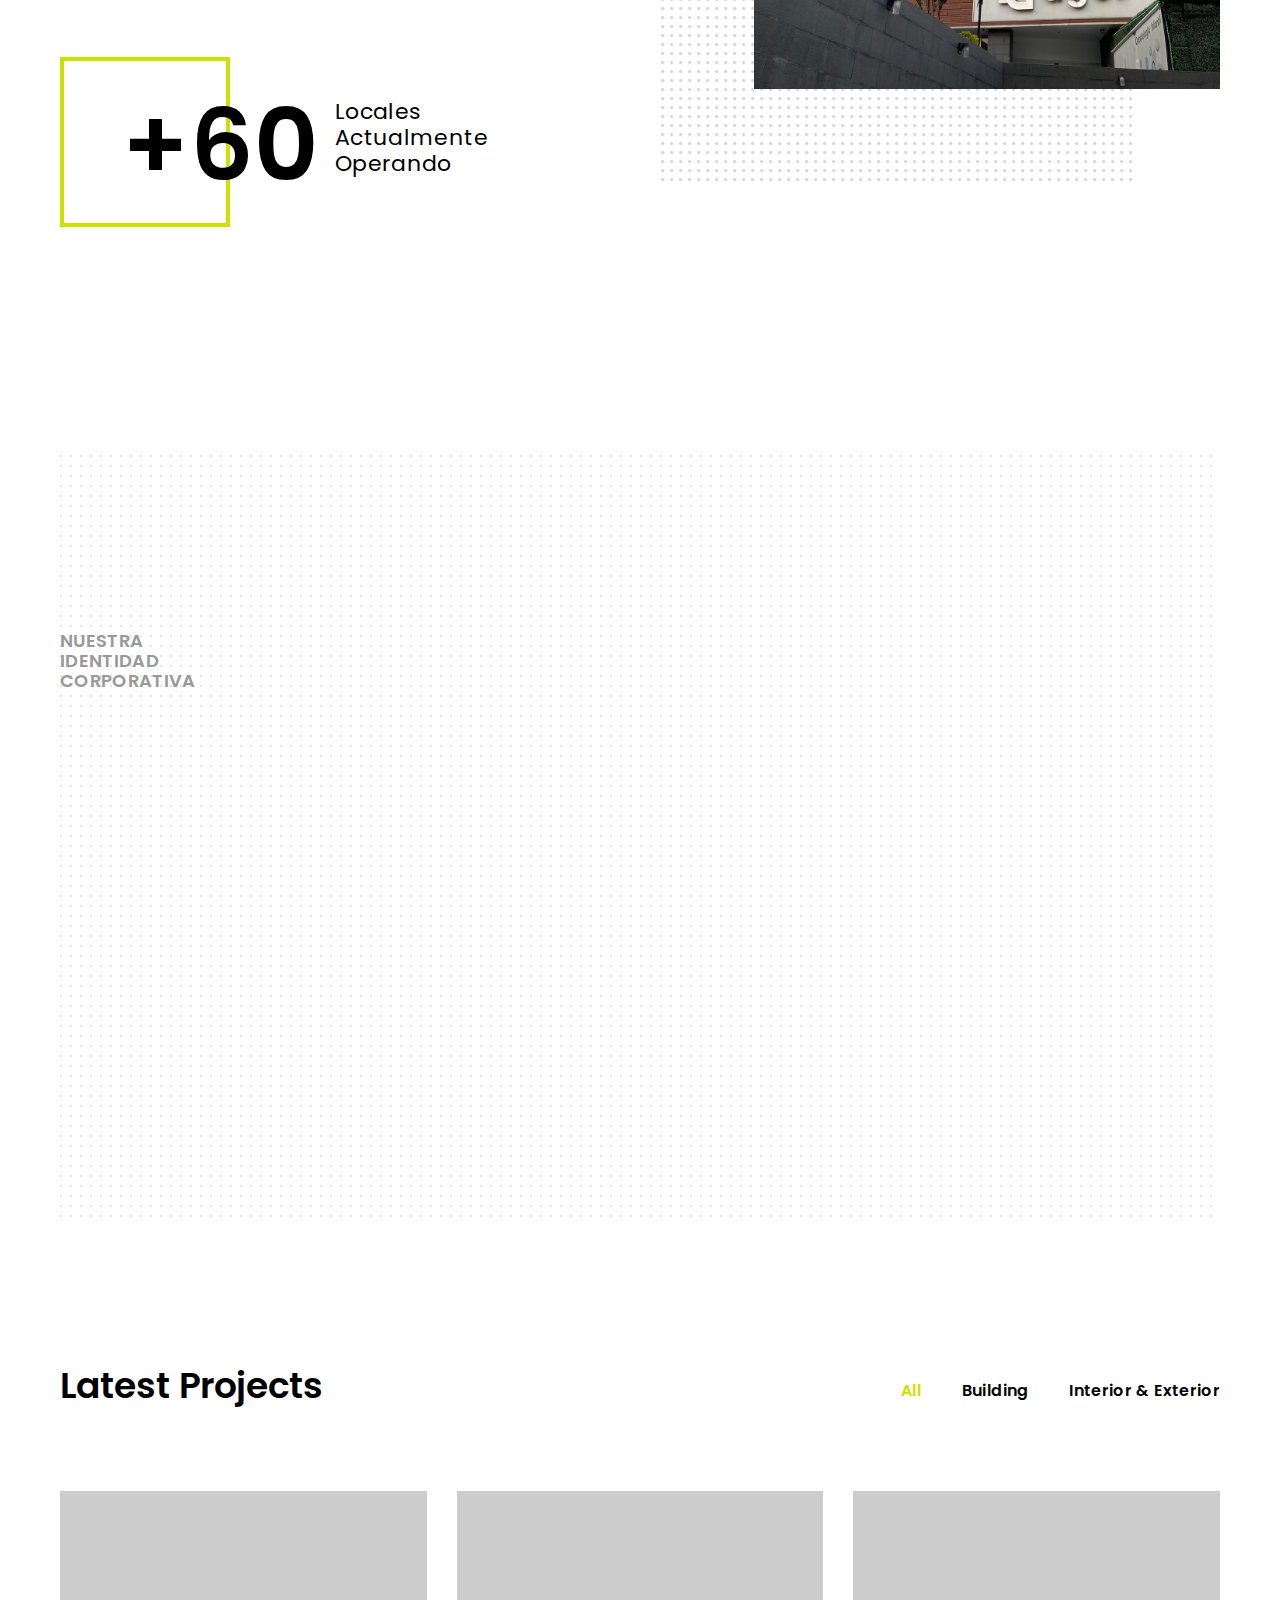
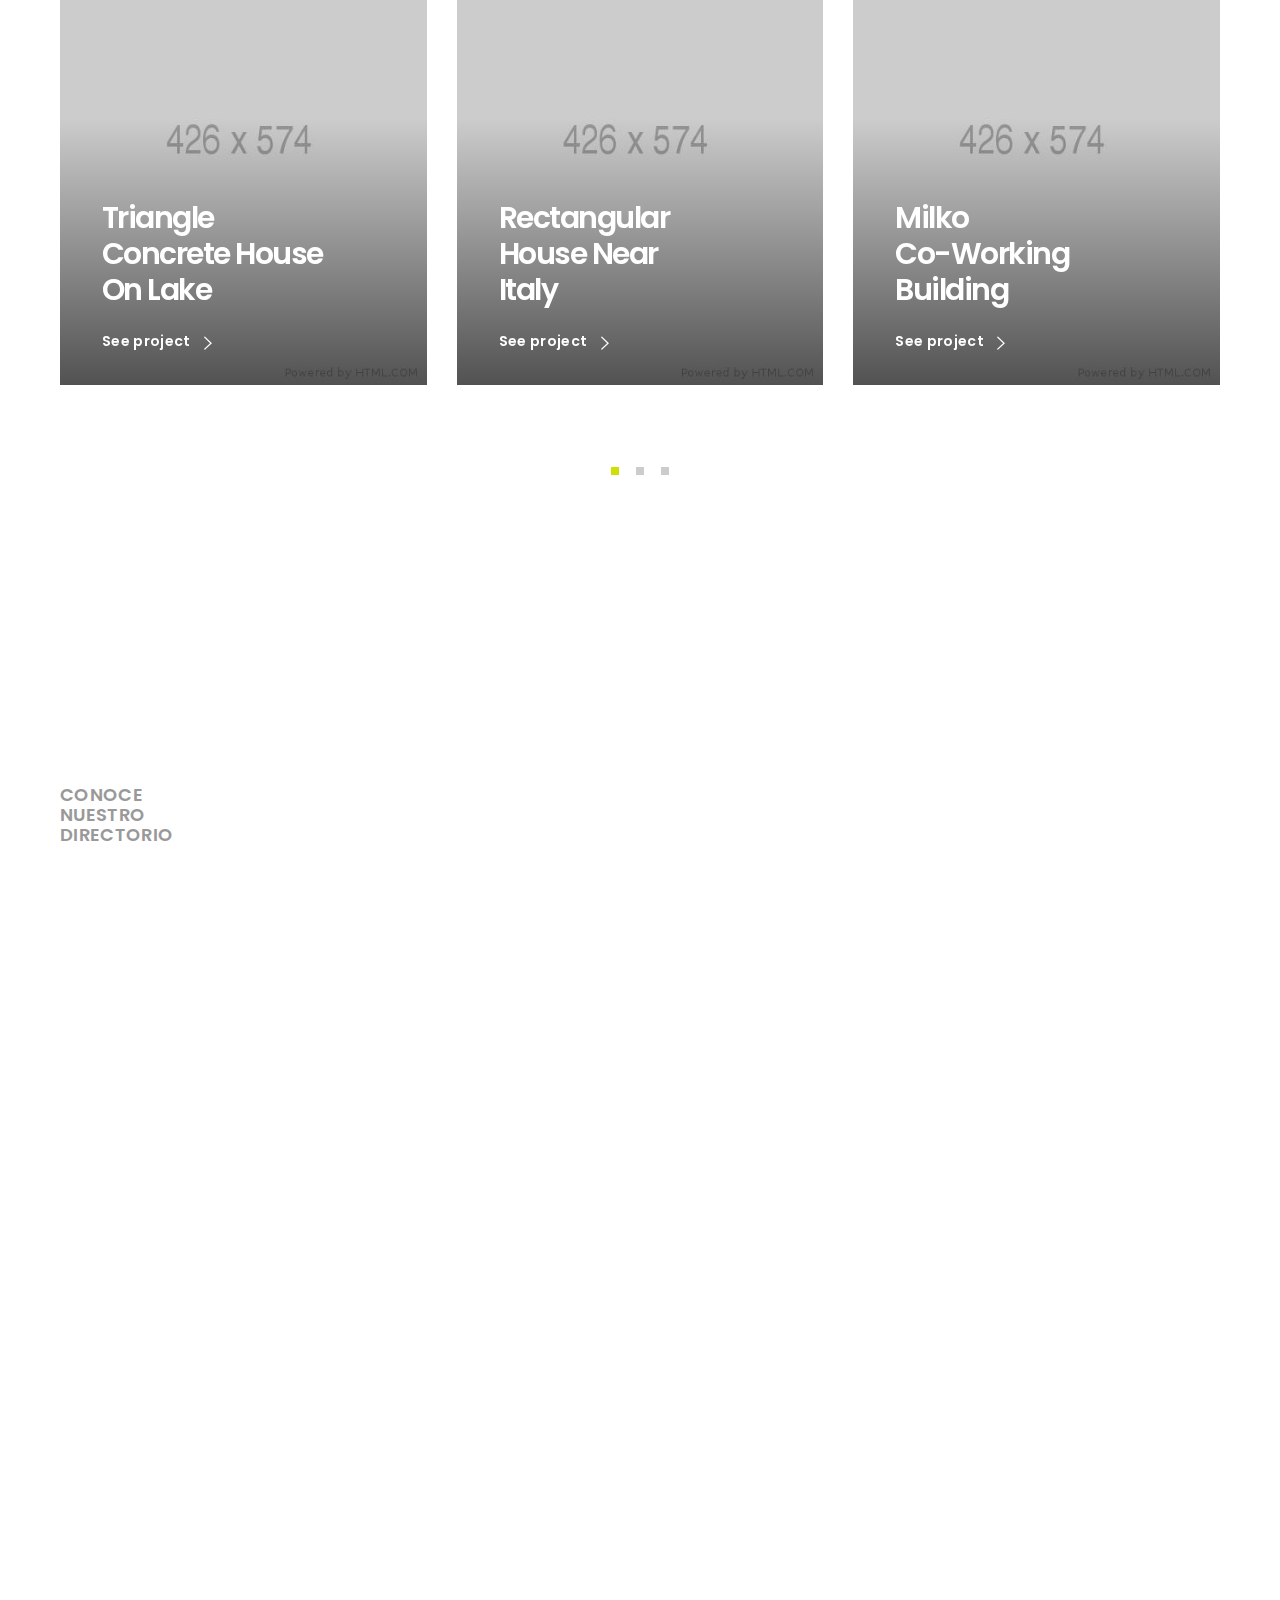
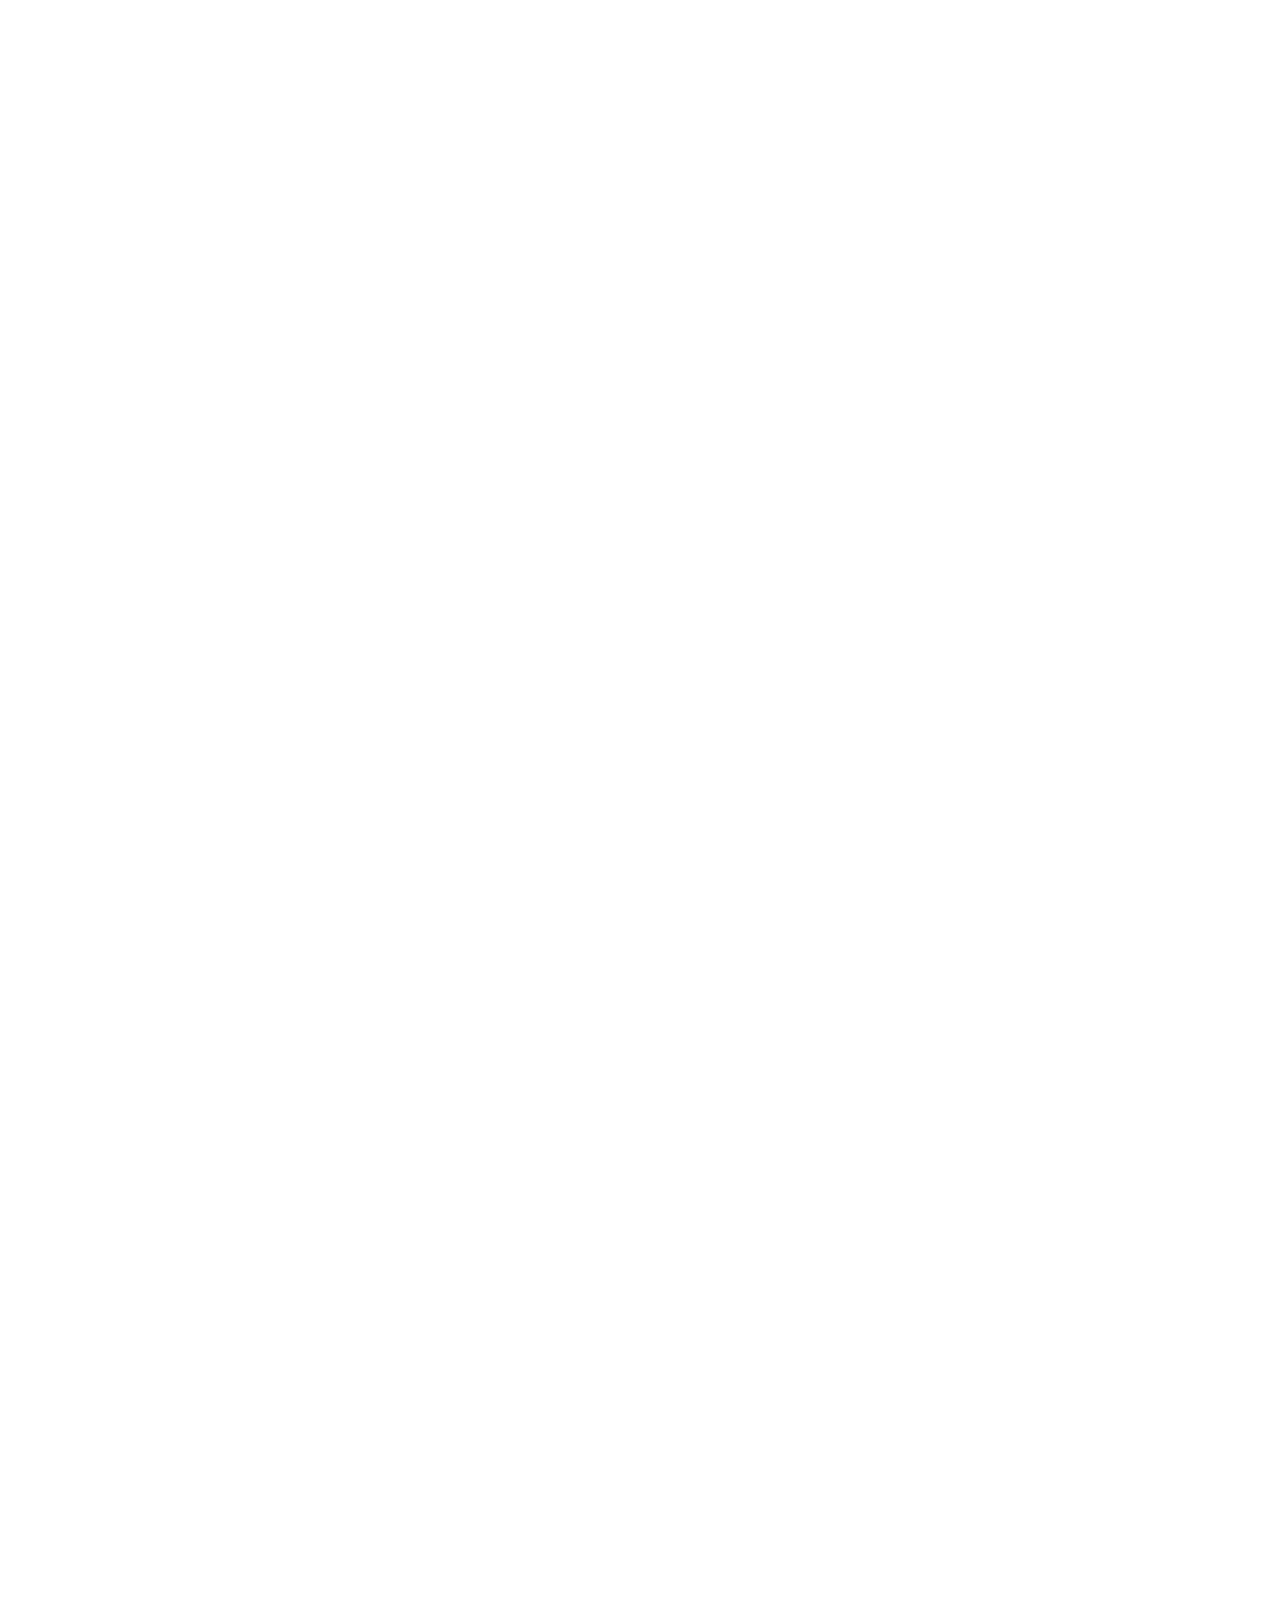
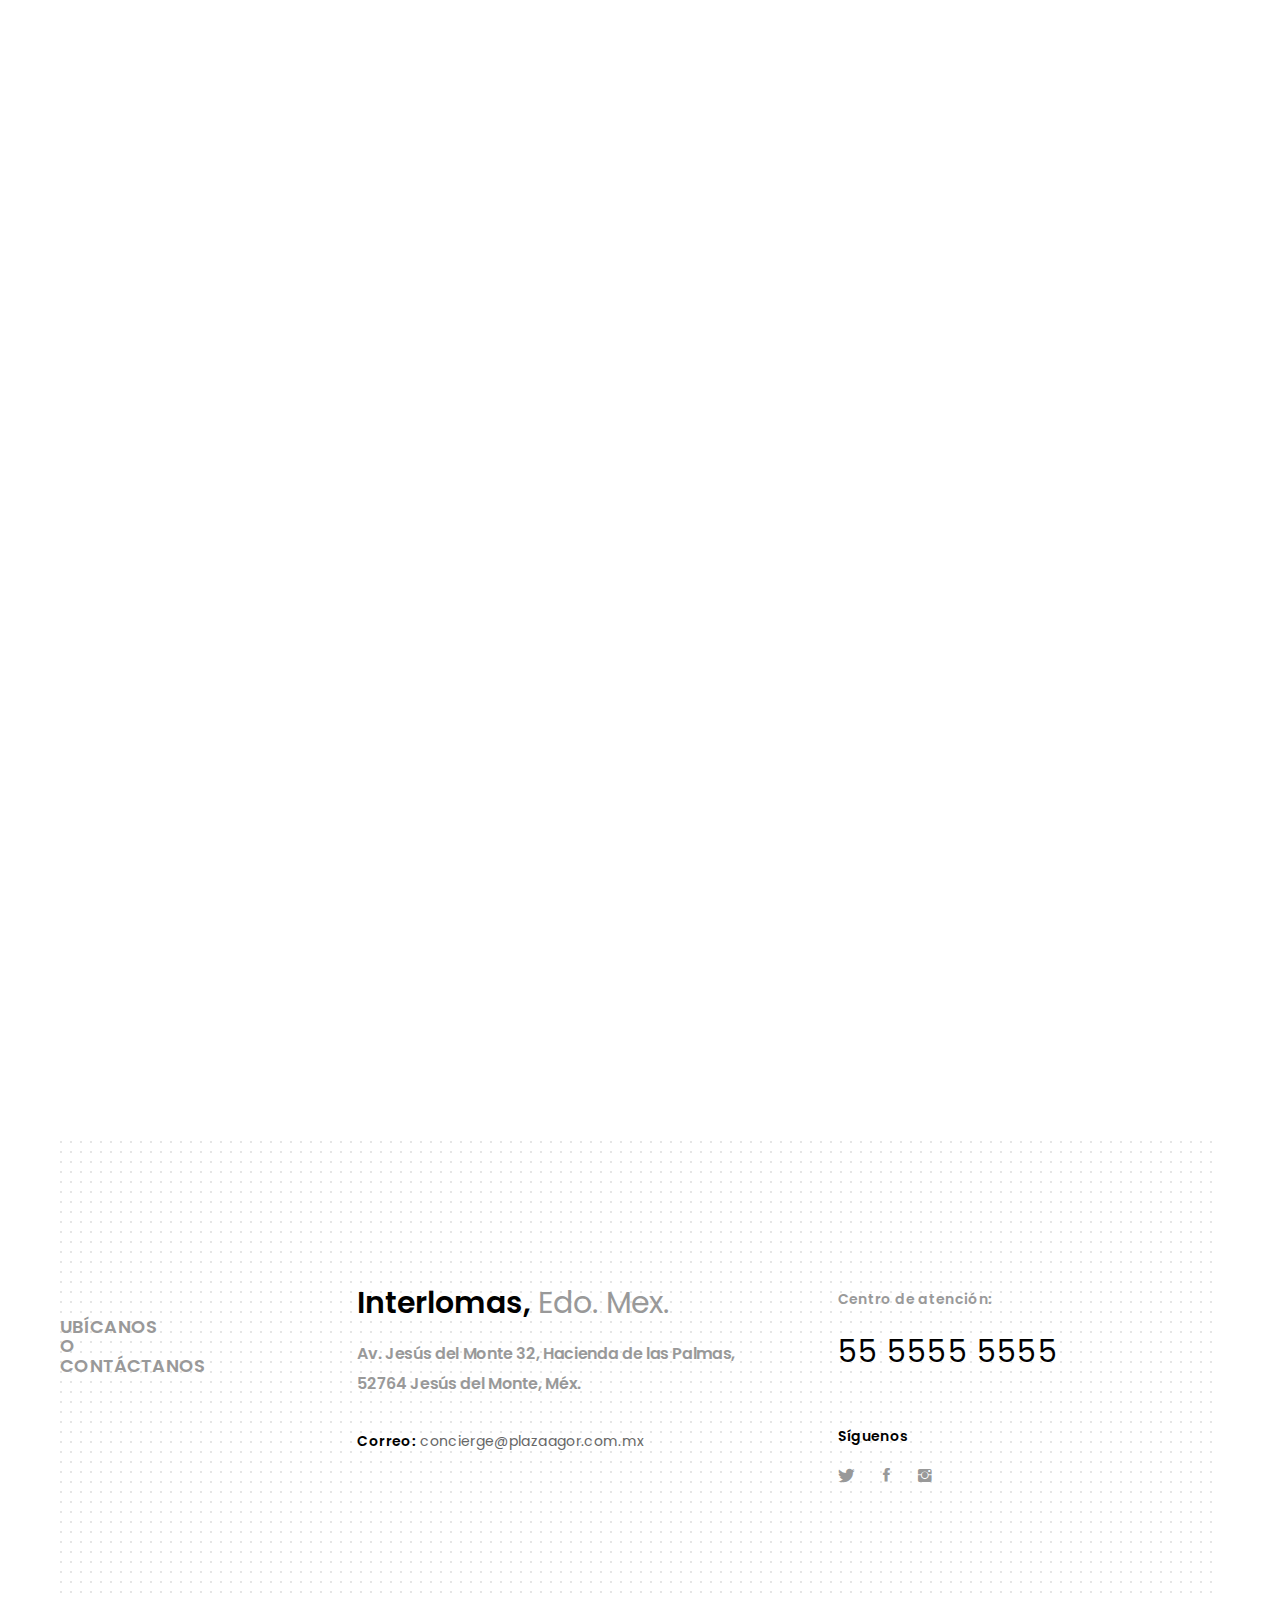
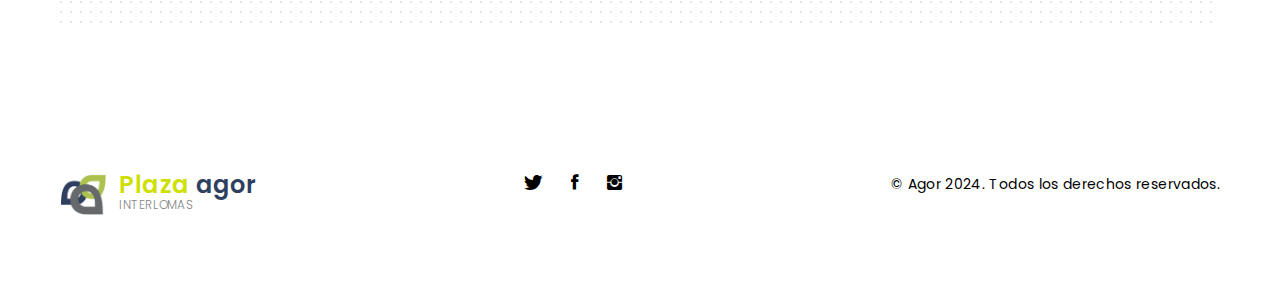
==== commit 3f4060df: "video and sm sht" ====
--- a/index.html
+++ b/index.html
@@ -23,12 +23,12 @@
 <body>
 
   <!-- Loader -->
-  <div class="loader">
+  <!-- <div class="loader">
     <div class="spinner">
       <div class="double-bounce1"></div>
       <div class="double-bounce2"></div>
     </div>
-  </div>
+  </div> -->
 
   <div class="wrapper boxed">
 
@@ -47,10 +47,7 @@
             <a href="#about">Acerca de nosotros</a>
           </li>
           <li>
-            <a href="#projects">Comercial</a>
-          </li>
-          <li>
-            <a href="#clients">Comunidad</a>
+            <a href="#projects">Promociones</a>
           </li>
           <li>
             <a href="#team">Recidencial</a>
@@ -63,7 +60,7 @@
       <div class="menu-footer right-boxed">
         <div class="social-list">
           <a href="#" class="icon ion-social-twitter"></a>
-          <a href="#" class="icon ion-social-facebook"></a>
+          <a href="https://www.facebook.com/profile.php?id=61560957812969" class="icon ion-social-facebook"></a>
           <a href="#" class="icon ion-social-instagram"></a>
         </div>
         <div class="copy">© Agor 2024. Todos los derechos reservados.<br> Diseñado por MKT Total.</div>
@@ -99,7 +96,7 @@
       <!-- Social -->
       <div class="social-list hidden-xs">
         <a href="#" class="icon ion-social-twitter"></a>
-        <a href="#" class="icon ion-social-facebook"></a>
+        <a href="https://www.facebook.com/profile.php?id=61560957812969" class="icon ion-social-facebook"></a>
         <a href="#" class="icon ion-social-instagram"></a>
       </div>
 
@@ -122,14 +119,13 @@
             <a href="#clients">Comunidad</a>
           </li>
           <li>
-            <a href="#team">Residencial</a>
+            <a href="#team">Directorio</a>
           </li>
           <li>
             <a href="#contacts">Contáctanos</a>
           </li>
         </ul>
       </nav>
-      
     </header>
     
     <!-- Main Jumbotron -->
@@ -144,7 +140,11 @@
             <li data-transition="slotzoom-horizontal" data-slotamount="7" data-masterspeed="1000" data-fsmasterspeed="1000">
 
               <!-- Main image-->
-              <img src="images/slider/slide1.jpg" data-bgparallax="5"  alt="" data-bgposition="center 0" data-bgfit="cover" data-bgrepeat="no-repeat" class="rev-slidebg">
+              <video width="1800" controls autoplay loop muted>
+                <source src="images/slider/home.mp4" type="video/mp4">
+                Tu navegador no soporta el elemento de video.
+              </video>
+              
 
               <!-- Layer 1 -->
               <div class="tp-caption tp-shape tp-shapewrapper  tp-resizeme" 
@@ -236,7 +236,7 @@
                 data-splitin="chars" 
                 data-splitout="none" 
                 data-responsive_offset="on" 
-                data-elementdelay="0.05" style="font-weight:600; letter-spacing:-0.05em;">El mundo<br> de posibilidades<br> en Agor
+                data-elementdelay="0.05" style="font-weight:600; letter-spacing:-0.05em;">El mundo<br> de posibilidades<br> en agor
               </div>
 
               <!-- Layer 6 -->
@@ -284,13 +284,13 @@
               </div>
             </li>
 
-            <!-- Slide 2 -->
-            <li data-transition="slotzoom-horizontal" data-slotamount="7" data-masterspeed="1000" data-fsmasterspeed="1000">
-
-              <!-- Main image-->
+
+            <!-- <li data-transition="slotzoom-horizontal" data-slotamount="7" data-masterspeed="1000" data-fsmasterspeed="1000">
+
+
               <img src="images/slider/slide2.jpg"  data-bgparallax="5" alt="" data-bgposition="center 0" data-bgfit="cover" data-bgrepeat="no-repeat" class="rev-slidebg">
 
-              <!-- Layer 1 -->
+
               <div class="tp-caption tp-shape tp-shapewrapper  tp-resizeme" 
                 data-x="['left']" data-hoffset="['100']" 
                 data-y="['middle','middle','middle','middle']" data-voffset="['-250']" 
@@ -308,7 +308,7 @@
 
                 style="background-color:#cee002;"> </div>
 
-              <!-- Layer 2 -->
+
               <div class="tp-caption tp-shape tp-shapewrapper  tp-resizeme" 
                 data-x="['left']" data-hoffset="['370']" 
                 data-y="['middle','middle','middle','middle']" data-voffset="['19']" 
@@ -326,7 +326,6 @@
                 style="background-color:#cee002;"> </div>
 
 
-              <!-- Layer 3 -->
               <div class="tp-caption tp-shape tp-shapewrapper  tp-resizeme" 
                 data-x="['left']" data-hoffset="['100']" 
                 data-y="['middle','middle','middle','middle']" data-voffset="['289']" 
@@ -345,7 +344,6 @@
                 style="background-color:#cee002;"> </div>
 
 
-              <!-- Layer 4 -->
               <div class="tp-caption tp-shape tp-shapewrapper  tp-resizeme" 
                 data-x="['left']" data-hoffset="['100']" 
                 data-y="['middle','middle','middle','middle']" data-voffset="['19']" 
@@ -362,7 +360,7 @@
                 data-paddingleft="[0,0,0,0]"
                 style="background-color:#cee002;"> </div>
 
-              <!-- Layer 5 -->
+
               <div class="slider-title tp-caption tp-resizeme" 
                 data-x="['left']" data-hoffset="['156']"  
                 data-y="['middle','middle','middle','middle']" data-voffset="['-30']"
@@ -384,7 +382,7 @@
               </div>
 
 
-              <!-- Layer 6 -->
+
               <div class="slider-title tp-caption" 
                 data-x="['left']" data-hoffset="['156']"  
                 data-y="['middle','middle','middle','middle']" data-voffset="['-170']"
@@ -405,7 +403,7 @@
                 data-elementdelay="0.05" style="font-weight:600; letter-spacing:0.1em; text-transform:uppercase;">Acércate
               </div>
 
-              <!-- Layer 7 -->
+
               <div class="slider-title tp-caption" 
                 data-x="['left']" data-hoffset="['156']"  
                 data-y="['middle','middle','middle','middle']" data-voffset="['230']"
@@ -427,7 +425,7 @@
                   <a href="#project7" class="popup-with-zoom-anim link-arrow">Conocer más <i class="icon ion-ios-arrow-thin-right"></i>
                 </a>
               </div>
-            </li>
+            </li> -->
 
            
             <!-- <li data-transition="slotzoom-horizontal" data-slotamount="7" data-masterspeed="1000" data-fsmasterspeed="1000">
@@ -592,14 +590,14 @@
               <div class="experience-box">
                 <div class="experience-border"></div>
                 <div class="experience-content">
-                  <div class="experience-number">18</div>
+                  <div class="experience-number">+60</div>
                   <div class="experience-info">Locales<br>Actualmente<br>Operando</div>
                 </div>
               </div>
             </div>
             <div class="col-md-5 col-md-offset-1">
               <div class="dots-image">
-                <img alt="" class="about-img img-responsive" src="images/1-470x660.jpg">
+                <img alt="" class="about-img img-responsive" src="images/fotoAGOR.jpg">
                 <div class="dots"></div>
               </div>
             </div>
@@ -612,26 +610,26 @@
             <div class="col-md-3">
               <div class="section-info">
                 <div class="title-hr wow fadeInLeft"></div>
-                <div class="info-title">Dentro de la plaza</div>
+                <div class="info-title">Nuestra identidad corporativa</div>
               </div>
             </div>
             <div class="col-md-9">
               <div class="row-services row">
                 <div class="col-service col-sm-6 col-lg-4 wow fadeInUp">
                   <span class="text-dark icon icon-apartment"></span>
-                  <h4>Architecture</h4>
-                  <p>First stages in a project are very important to understand your client´s needs. With many different tools we approach.</p>
+                  <h4>Misión</h4>
+                  <p>Ser el centro comercial preferido de la comunidad interlomas, ofreciendo una experiencia de compra, entretenimiento y ocio inigualable que supere las expectativas de nuestros clientes, a traves de una amplia variedad de productos y servicios.</p>
                 </div>
                 <div class="col-service col-sm-6 col-lg-4 wow fadeInUp" data-wow-delay="0.4s">
-                  <span class="text-dark icon icon-couch"></span>
-                  <h4>Interior Design</h4>
-                  <p>Once in the design process, we must go deeper in your project´s foundation, we need to arrive to the essence.</p>
+                  <span class="text-dark icon icon-apartment"></span>
+                  <h4>Visión</h4>
+                  <p>Ser el centro comercial líder en la zona, reconocido por su innovación, excelencia y compromiso, para consolidarnos como un referente en materia de experiencia de cliente, ofreciendo un servicio excepcional y personalizado.</p>
                 </div>
                 <div class="clearfix visible-sm visible-md"></div>
                 <div class="col-service col-sm-6 col-lg-4 wow fadeInUp" data-wow-delay="0.8s">
-                  <span class="text-dark icon icon-pencil-ruler"></span>
-                  <h4>Plants</h4>
-                  <p>Once in the design process, we must go deeper in your project´s foundation, we need to arrive to the essence, the roots in order.</p>
+                  <span class="text-dark icon icon-apartment"></span>
+                  <h4>Valores</h4>
+                  <p>Compromiso con el cliente, Innovación, Excelencia, Responsabilidad social, Trabajo en equipo, Respeto.</p>
                 </div>
               </div>
             </div>
@@ -1102,7 +1100,7 @@
       </section>
 
       <!-- Section Clients -->
-      <section id="clients" class="section-clients section bg-dots">
+      <!-- <section id="clients" class="section-clients section bg-dots">
         <div class="container">
           <h2 class="section-title">Nuestros visitantes</h2>
           <div class="client-carousel owl-carousel">
@@ -1185,7 +1183,7 @@
           </div>
         </div>
       </section>
-
+ -->
       <!-- Section Team -->
       <section id="team" class="section">
         <div class="container">
@@ -1205,7 +1203,7 @@
                       <div class="team-content">
                         <div class="team-name">
                           <h6>Acharq</h6>
-                          <div class="team-spec">Placeholder</div>
+                          <div class="team-spec">Activo</div>
                         </div>
                       </div>
                     </div>
@@ -1218,7 +1216,7 @@
                       <div class="team-content">
                         <div class="team-name">
                           <h6>AuroZac</h6>
-                          <div class="team-spec">Placeholder</div>
+                          <div class="team-spec">Activo</div>
                         </div>
                       </div>
                     </div>
@@ -1231,7 +1229,7 @@
                       <div class="team-content">
                         <div class="team-name">
                           <h6>LA VIEJA GUARDIA</h6>
-                          <div class="team-spec">Placeholder</div>
+                          <div class="team-spec">Activo</div>
                         </div>
                       </div>
                     </div>
@@ -1244,7 +1242,7 @@
                       <div class="team-content">
                         <div class="team-name">
                           <h6>Colegio Olami</h6>
-                          <div class="team-spec">Placeholder</div>
+                          <div class="team-spec">Activo</div>
                         </div>
                       </div>
                     </div>
@@ -1257,7 +1255,7 @@
                       <div class="team-content">
                         <div class="team-name">
                           <h6>Compañía México Ballet</h6>
-                          <div class="team-spec">Placeholder</div>
+                          <div class="team-spec">Activo</div>
                         </div>
                       </div>
                     </div>
@@ -1270,7 +1268,7 @@
                       <div class="team-content">
                         <div class="team-name">
                           <h6>Farmacia Macross</h6>
-                          <div class="team-spec">Placeholder</div>
+                          <div class="team-spec">Activo</div>
                         </div>
                       </div>
                     </div>
@@ -1283,7 +1281,7 @@
                       <div class="team-content">
                         <div class="team-name">
                           <h6>Flow Fit</h6>
-                          <div class="team-spec">Placeholder</div>
+                          <div class="team-spec">Activo</div>
                         </div>
                       </div>
                     </div>
@@ -1296,7 +1294,7 @@
                       <div class="team-content">
                         <div class="team-name">
                           <h6>FUNema</h6>
-                          <div class="team-spec">Placeholder</div>
+                          <div class="team-spec">Activo</div>
                         </div>
                       </div>
                     </div>
@@ -1309,7 +1307,7 @@
                       <div class="team-content">
                         <div class="team-name">
                           <h6>Smile mini</h6>
-                          <div class="team-spec">Placeholder</div>
+                          <div class="team-spec">Activo</div>
                         </div>
                       </div>
                     </div>
@@ -1322,7 +1320,7 @@
                       <div class="team-content">
                         <div class="team-name">
                           <h6>Lily Ducland</h6>
-                          <div class="team-spec">Placeholder</div>
+                          <div class="team-spec">Activo</div>
                         </div>
                       </div>
                     </div>
@@ -1335,7 +1333,7 @@
                       <div class="team-content">
                         <div class="team-name">
                           <h6>Deco House</h6>
-                          <div class="team-spec">Placeholder</div>
+                          <div class="team-spec">Activo</div>
                         </div>
                       </div>
                     </div>
@@ -1348,7 +1346,7 @@
                       <div class="team-content">
                         <div class="team-name">
                           <h6>Giggles</h6>
-                          <div class="team-spec">Placeholder</div>
+                          <div class="team-spec">Activo</div>
                         </div>
                       </div>
                     </div>
@@ -1361,7 +1359,7 @@
                       <div class="team-content">
                         <div class="team-name">
                           <h6>MDT Laboratorios</h6>
-                          <div class="team-spec">Placeholder</div>
+                          <div class="team-spec">Activo</div>
                         </div>
                       </div>
                     </div>
@@ -1374,7 +1372,7 @@
                       <div class="team-content">
                         <div class="team-name">
                           <h6>Notaría 159</h6>
-                          <div class="team-spec">Placeholder</div>
+                          <div class="team-spec">Activo</div>
                         </div>
                       </div>
                     </div>
@@ -1387,7 +1385,7 @@
                       <div class="team-content">
                         <div class="team-name">
                           <h6>NOVAMOL</h6>
-                          <div class="team-spec">Placeholder</div>
+                          <div class="team-spec">Activo</div>
                         </div>
                       </div>
                     </div>
@@ -1400,7 +1398,7 @@
                       <div class="team-content">
                         <div class="team-name">
                           <h6>Termiz</h6>
-                          <div class="team-spec">Placeholder</div>
+                          <div class="team-spec">Activo</div>
                         </div>
                       </div>
                     </div>
@@ -1413,7 +1411,7 @@
                       <div class="team-content">
                         <div class="team-name">
                           <h6>TRILOGIA</h6>
-                          <div class="team-spec">Placeholder</div>
+                          <div class="team-spec">Activo</div>
                         </div>
                       </div>
                     </div>
@@ -1426,7 +1424,7 @@
                       <div class="team-content">
                         <div class="team-name">
                           <h6>PROYECTO 7</h6>
-                          <div class="team-spec">Placeholder</div>
+                          <div class="team-spec">Activo</div>
                         </div>
                       </div>
                     </div>
@@ -1495,7 +1493,7 @@
         <div class="flex-item">
           <div class="social-list pull-sm-right">
             <a href="" class="icon ion-social-twitter"></a>
-            <a href="" class="icon ion-social-facebook"></a>
+            <a href="https://www.facebook.com/profile.php?id=61560957812969" class="icon ion-social-facebook"></a>
             <a href="" class="icon ion-social-instagram"></a>
           </div>
         </div>
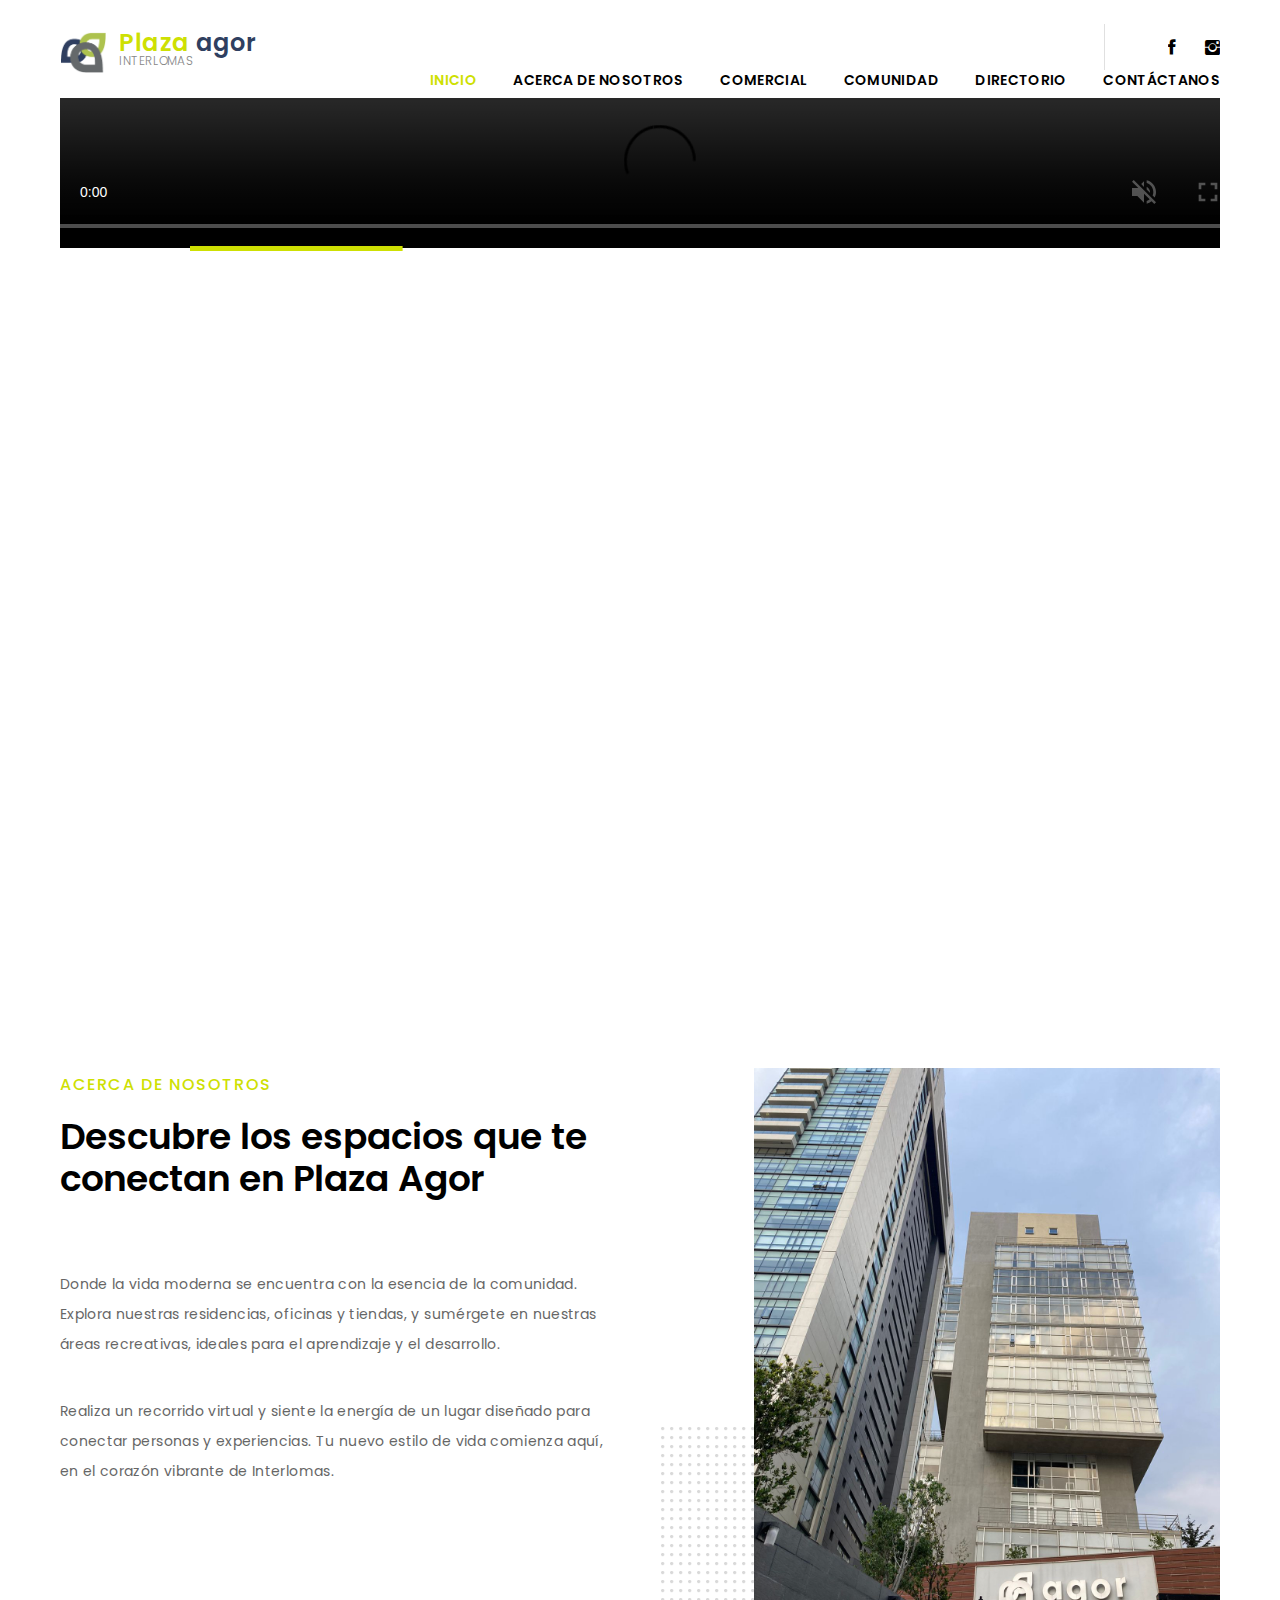
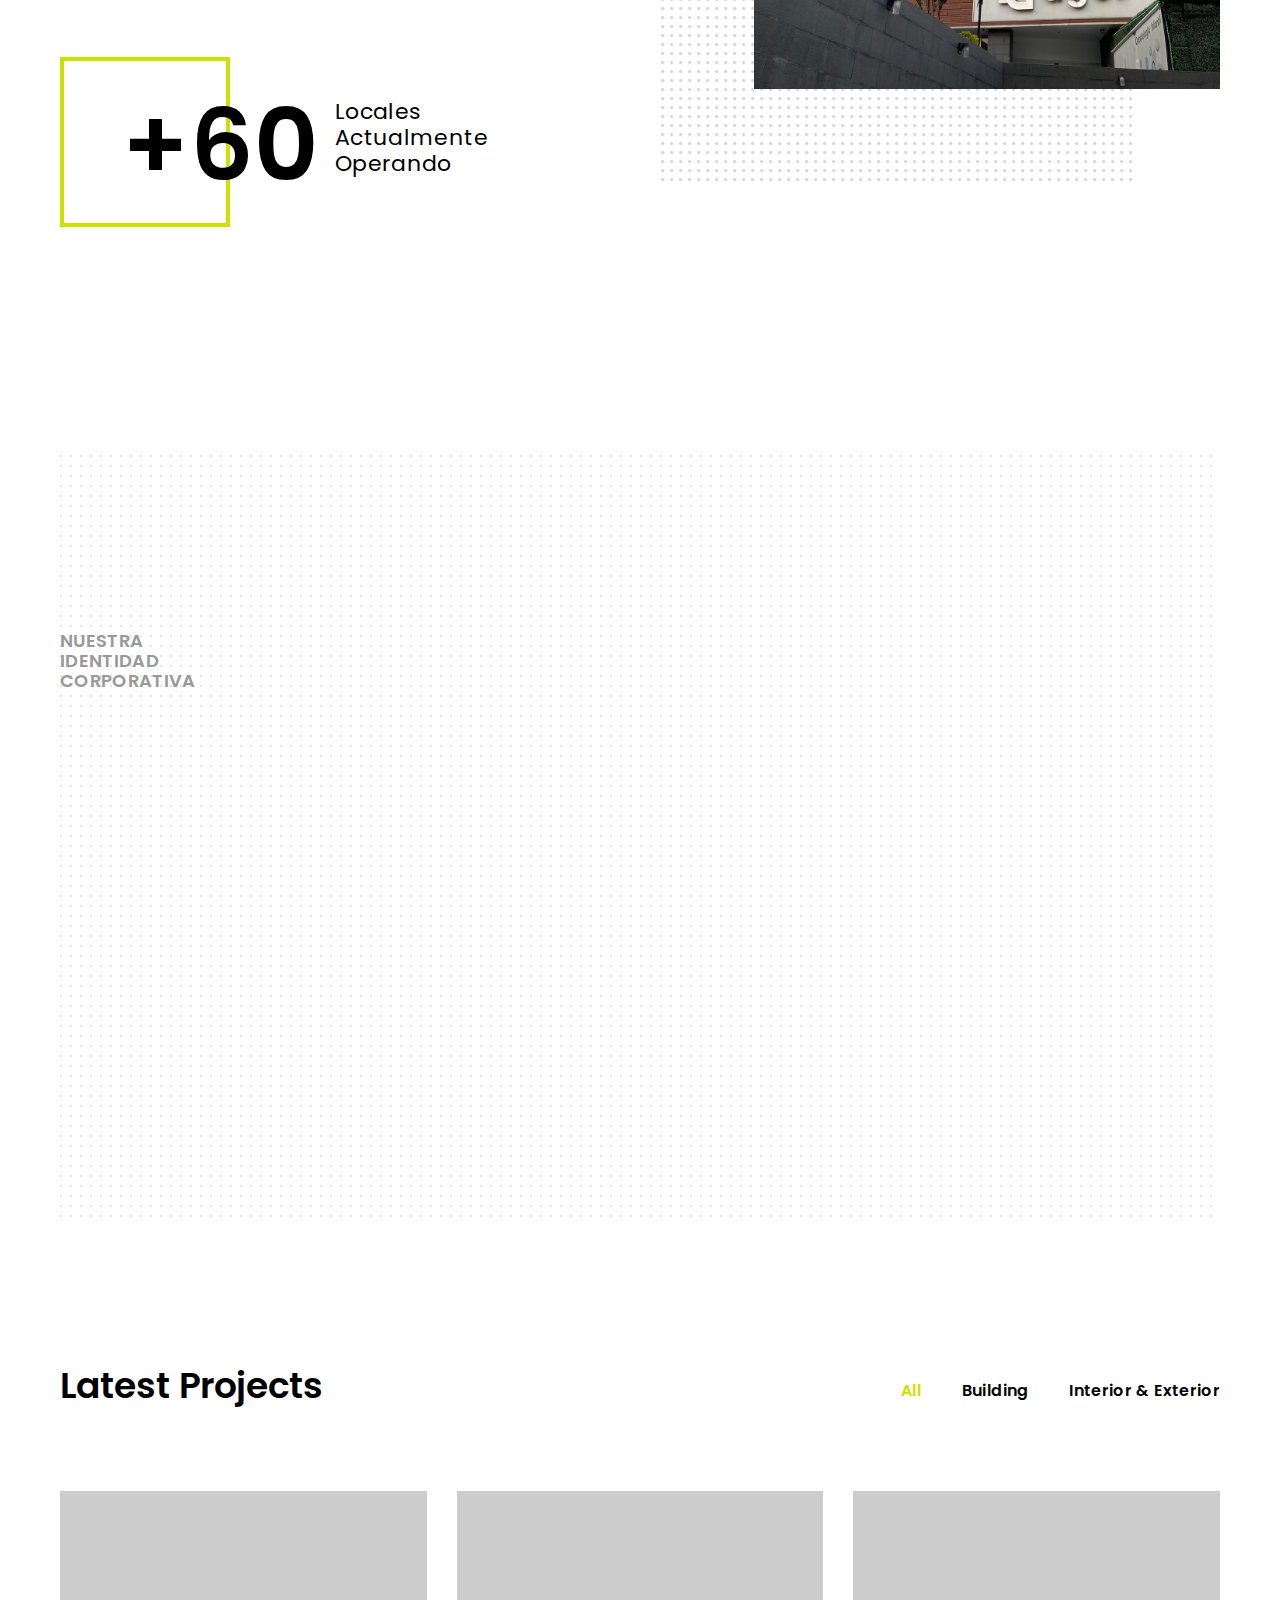
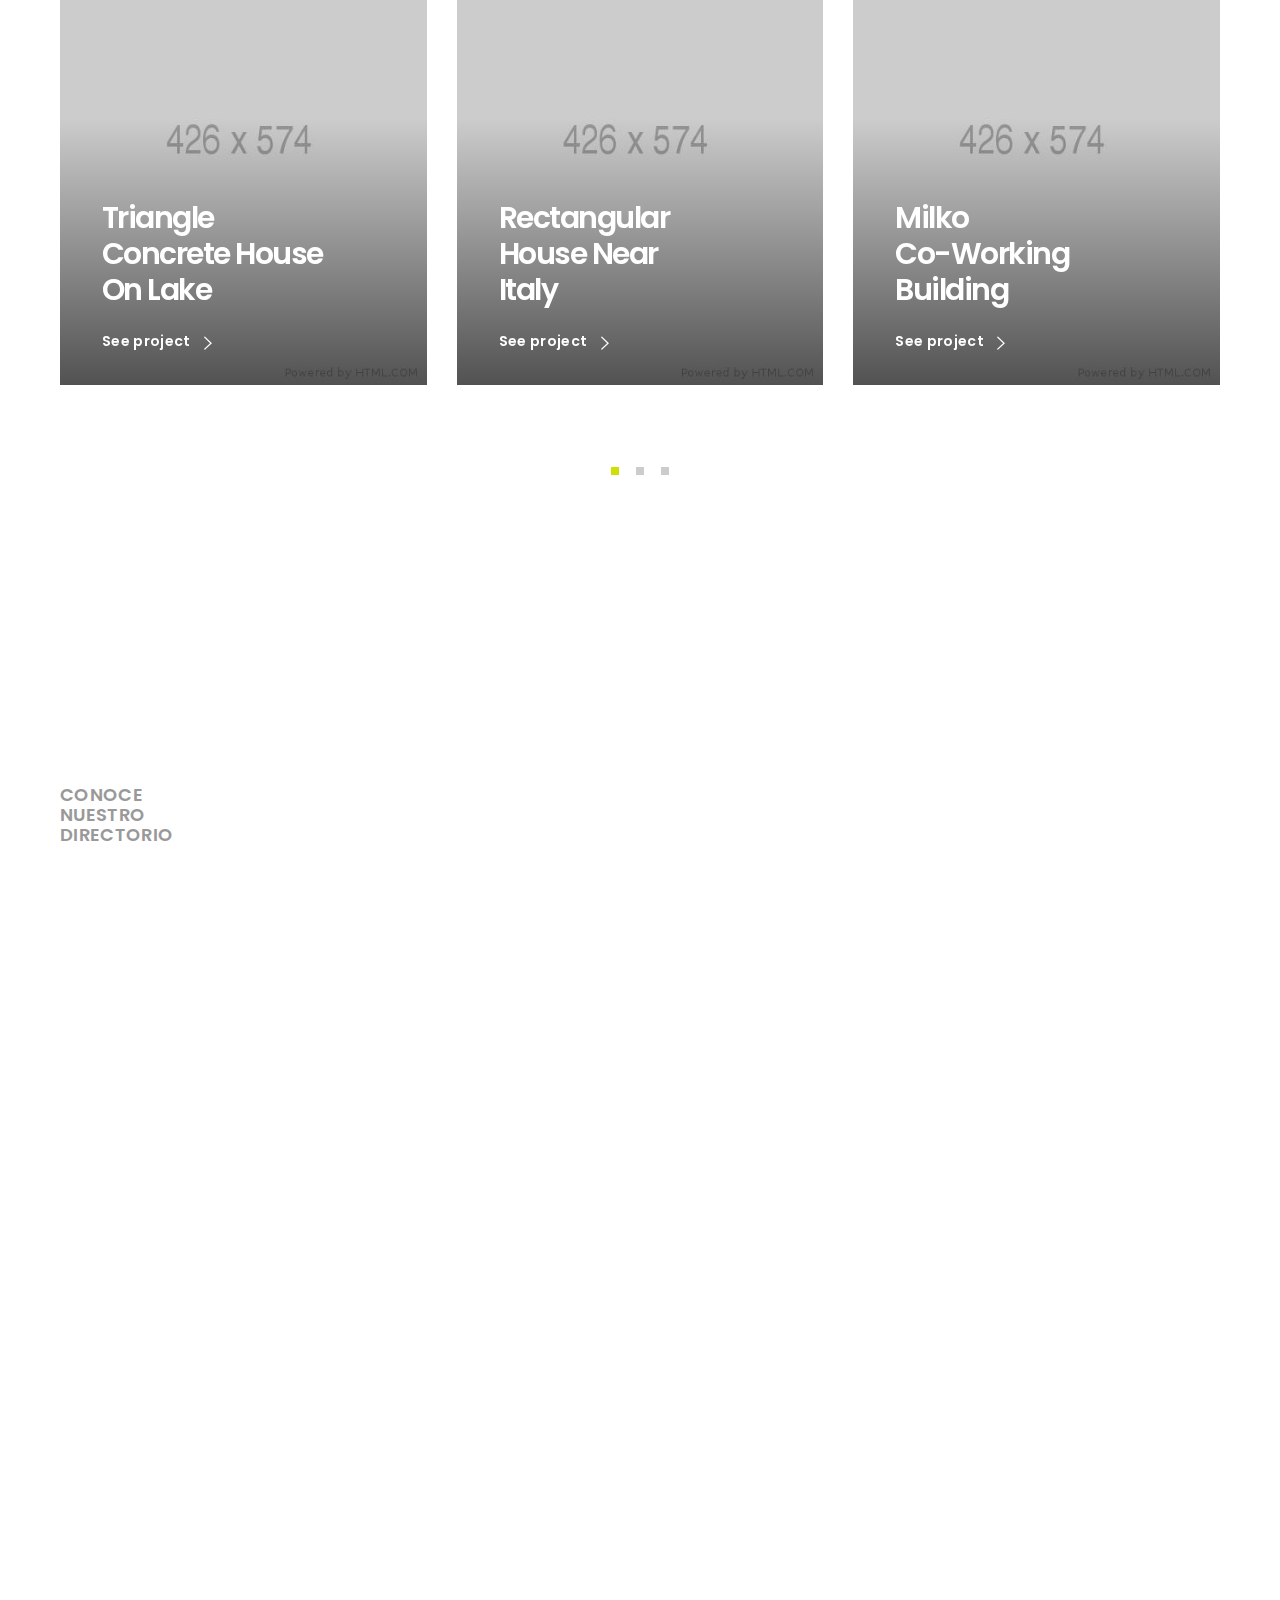
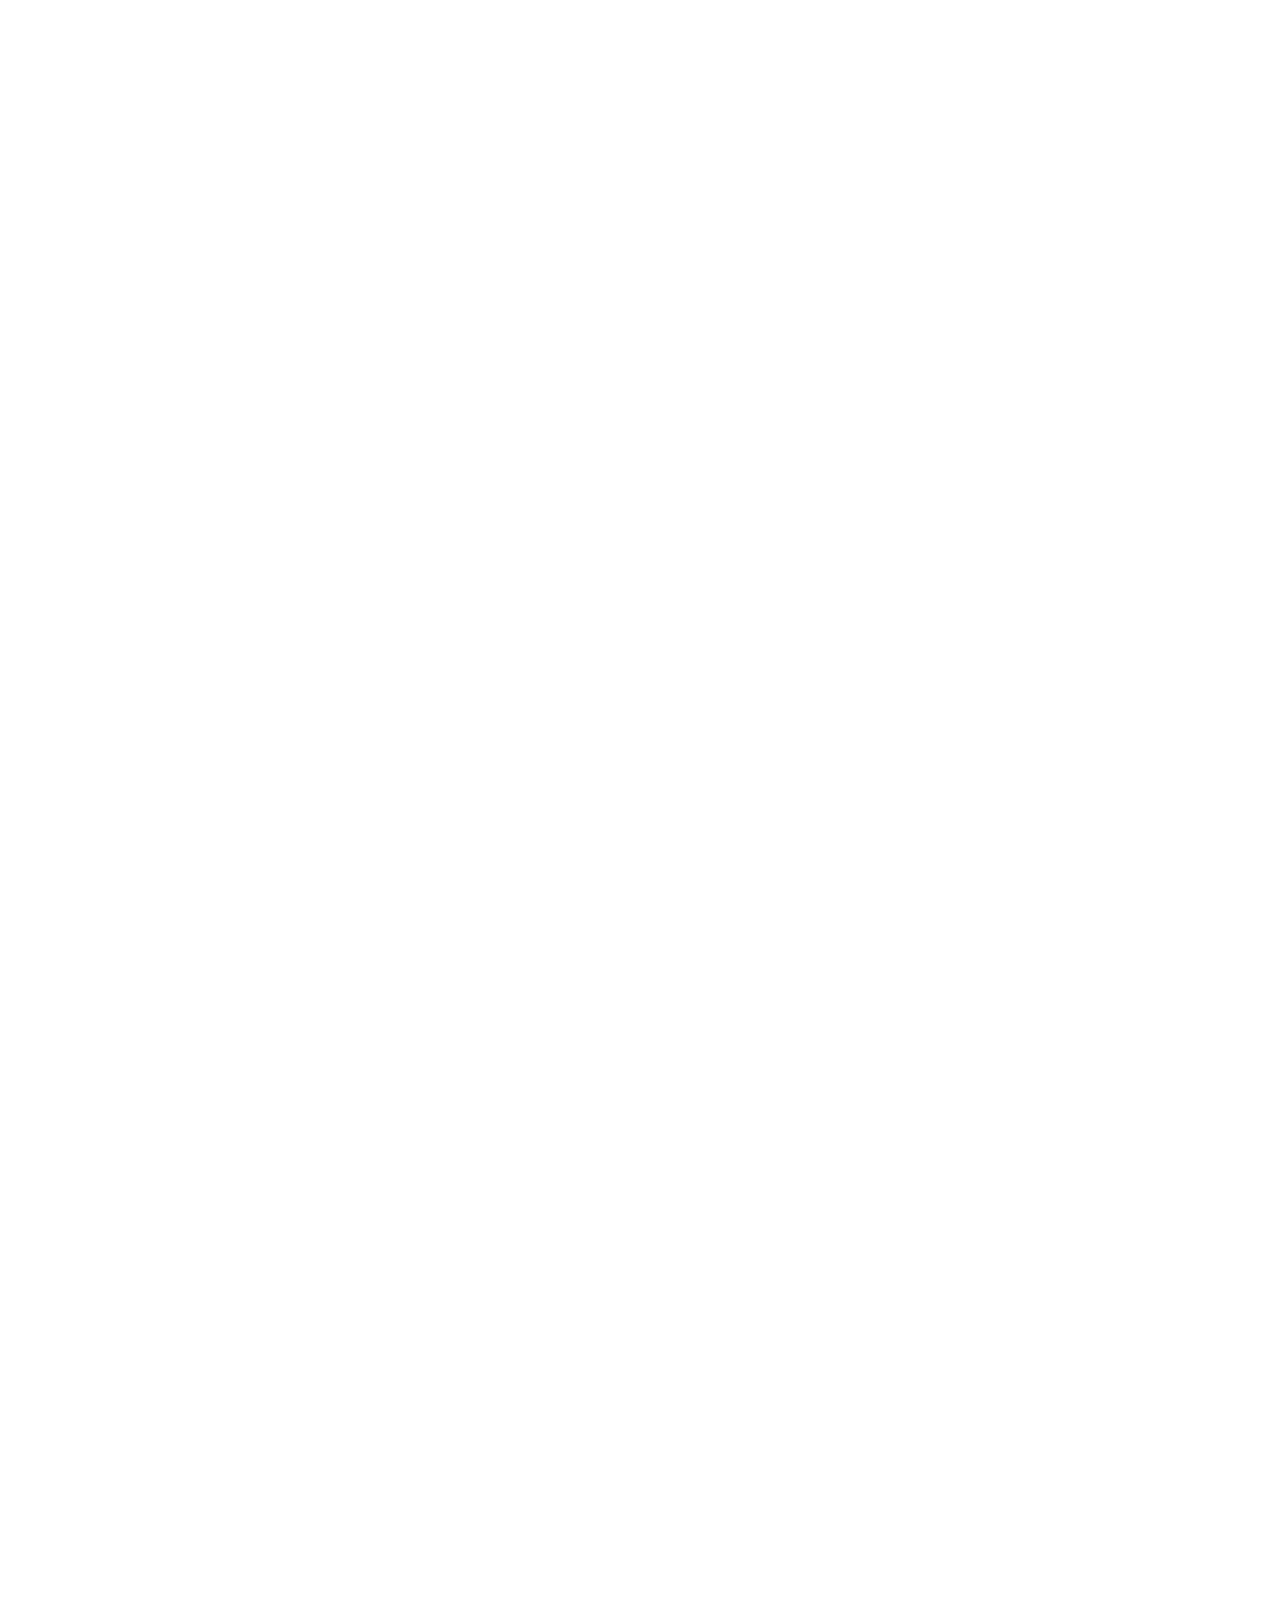
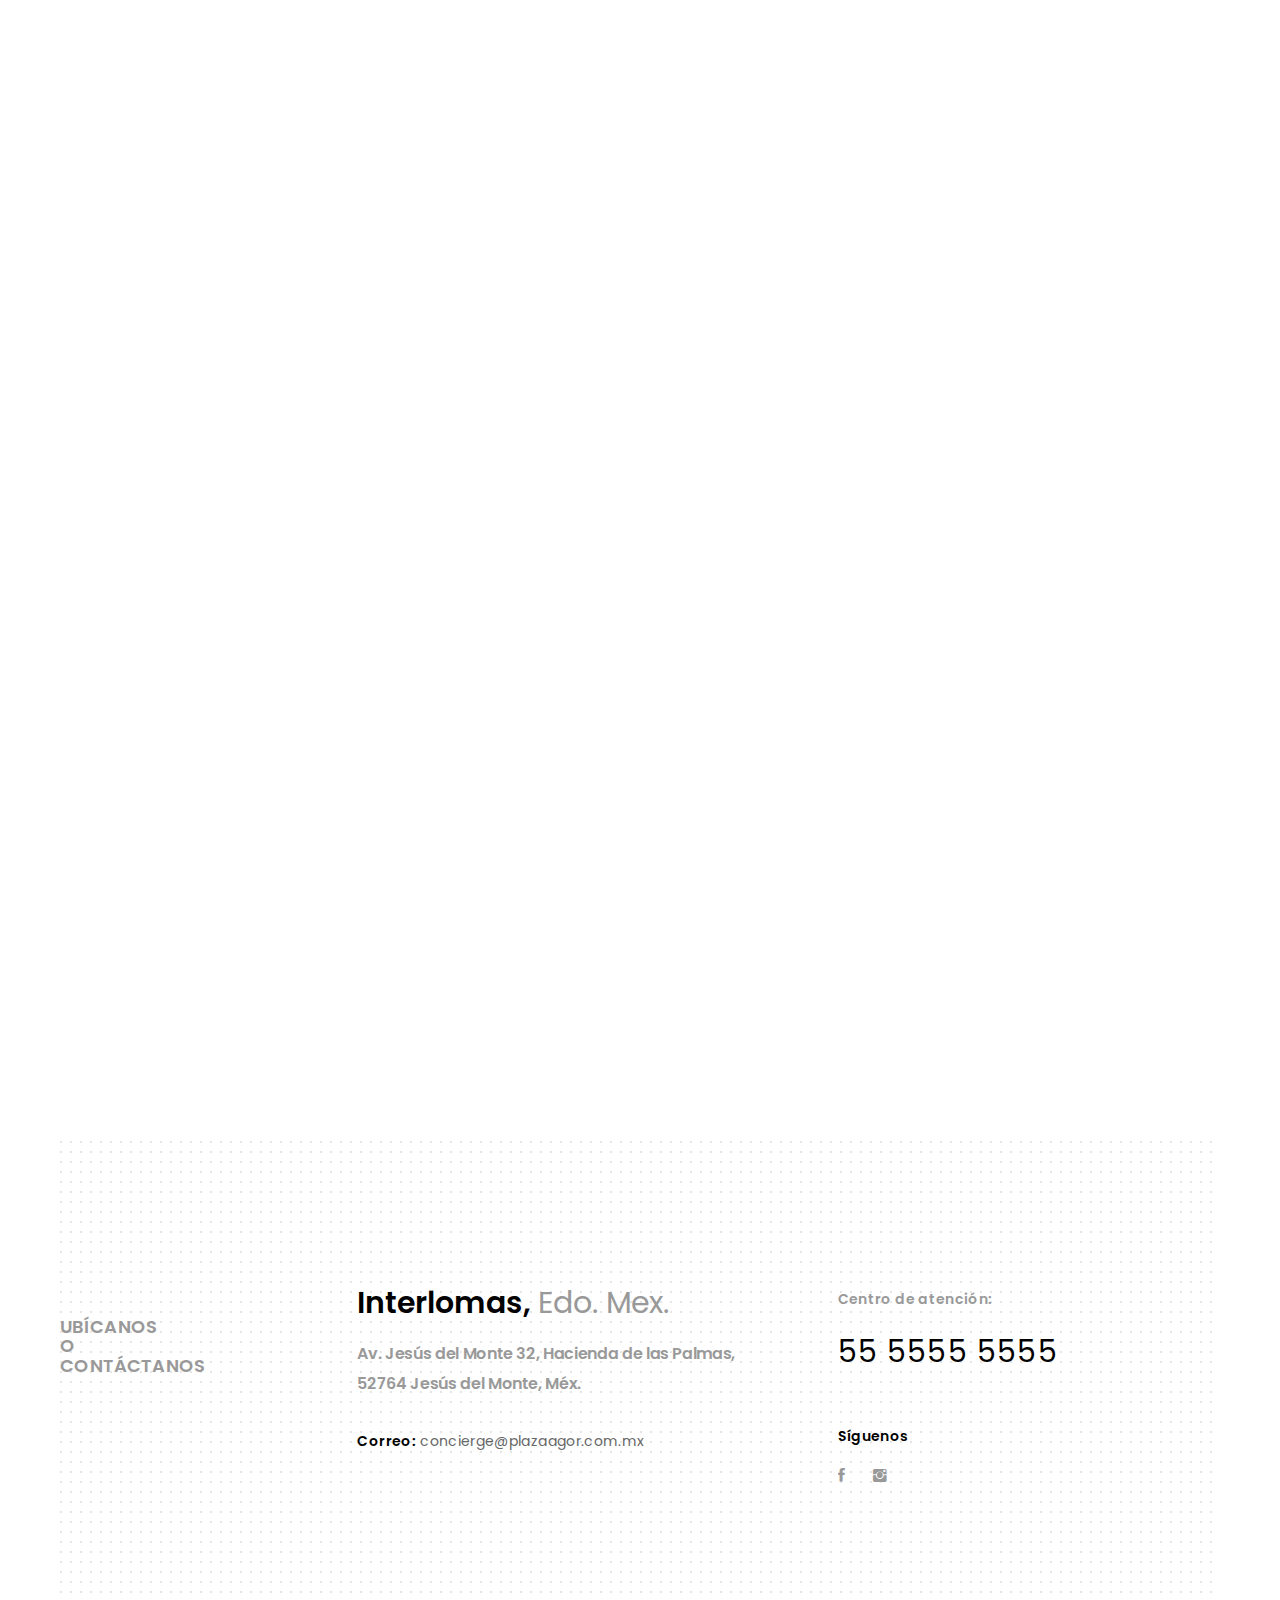
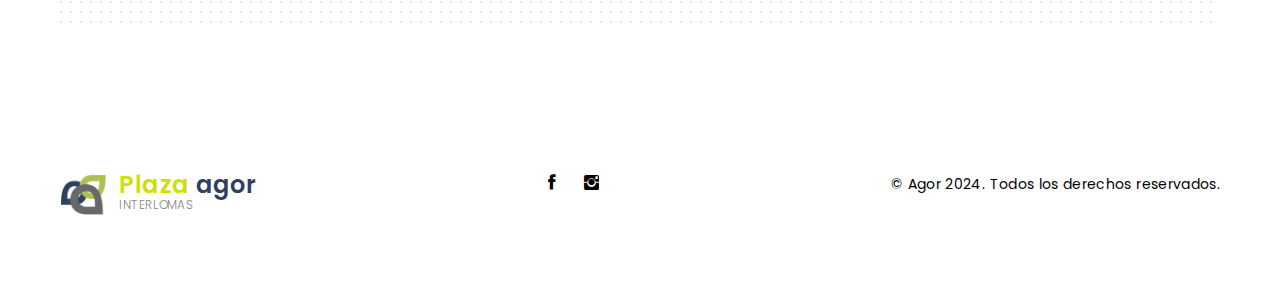
==== commit 049bcf6c: "social networks" ====
--- a/index.html
+++ b/index.html
@@ -47,10 +47,13 @@
             <a href="#about">Acerca de nosotros</a>
           </li>
           <li>
-            <a href="#projects">Promociones</a>
+            <a href="#projects">Comercial</a>
           </li>
           <li>
-            <a href="#team">Recidencial</a>
+            <a href="#clients">Comunidad</a>
+          </li>
+          <li>
+            <a href="#team">Directorio</a>
           </li>
           <li>
             <a href="#contacts">Contáctanos</a>
@@ -59,9 +62,9 @@
       </nav>
       <div class="menu-footer right-boxed">
         <div class="social-list">
-          <a href="#" class="icon ion-social-twitter"></a>
+          <!-- <a href="#" class="icon ion-social-twitter"></a> -->
           <a href="https://www.facebook.com/profile.php?id=61560957812969" class="icon ion-social-facebook"></a>
-          <a href="#" class="icon ion-social-instagram"></a>
+          <a href="https://www.instagram.com/agorplaza/" class="icon ion-social-instagram"></a>
         </div>
         <div class="copy">© Agor 2024. Todos los derechos reservados.<br> Diseñado por MKT Total.</div>
       </div>
@@ -95,9 +98,9 @@
 
       <!-- Social -->
       <div class="social-list hidden-xs">
-        <a href="#" class="icon ion-social-twitter"></a>
+        <!-- <a href="#" class="icon ion-social-twitter"></a> -->
         <a href="https://www.facebook.com/profile.php?id=61560957812969" class="icon ion-social-facebook"></a>
-        <a href="#" class="icon ion-social-instagram"></a>
+        <a href="https://www.instagram.com/agorplaza/" class="icon ion-social-instagram"></a>
       </div>
 
       <!-- Spacer -->
@@ -1462,9 +1465,9 @@
                       <p class="phone-lg text-dark">55 5555 5555</p>
                       <div class="text-muted"><strong class="text-dark">Síguenos</strong><br>
                         <div class="contact-social social-list">
-                          <a href="" class="icon ion-social-twitter"></a>
-                          <a href="" class="icon ion-social-facebook"></a>
-                          <a href="" class="icon ion-social-instagram"></a>
+                          <!-- <a href="" class="icon ion-social-twitter"></a> -->
+                          <a href="https://www.facebook.com/profile.php?id=61560957812969" class="icon ion-social-facebook"></a>
+                          <a href="https://www.instagram.com/agorplaza/" class="icon ion-social-instagram"></a>
                       </div>
                     </div>
                   </div>
@@ -1492,9 +1495,9 @@
         </div>
         <div class="flex-item">
           <div class="social-list pull-sm-right">
-            <a href="" class="icon ion-social-twitter"></a>
+            <!-- <a href="" class="icon ion-social-twitter"></a> -->
             <a href="https://www.facebook.com/profile.php?id=61560957812969" class="icon ion-social-facebook"></a>
-            <a href="" class="icon ion-social-instagram"></a>
+            <a href="https://www.instagram.com/agorplaza/" class="icon ion-social-instagram"></a>
           </div>
         </div>
         <div class="flex-item">
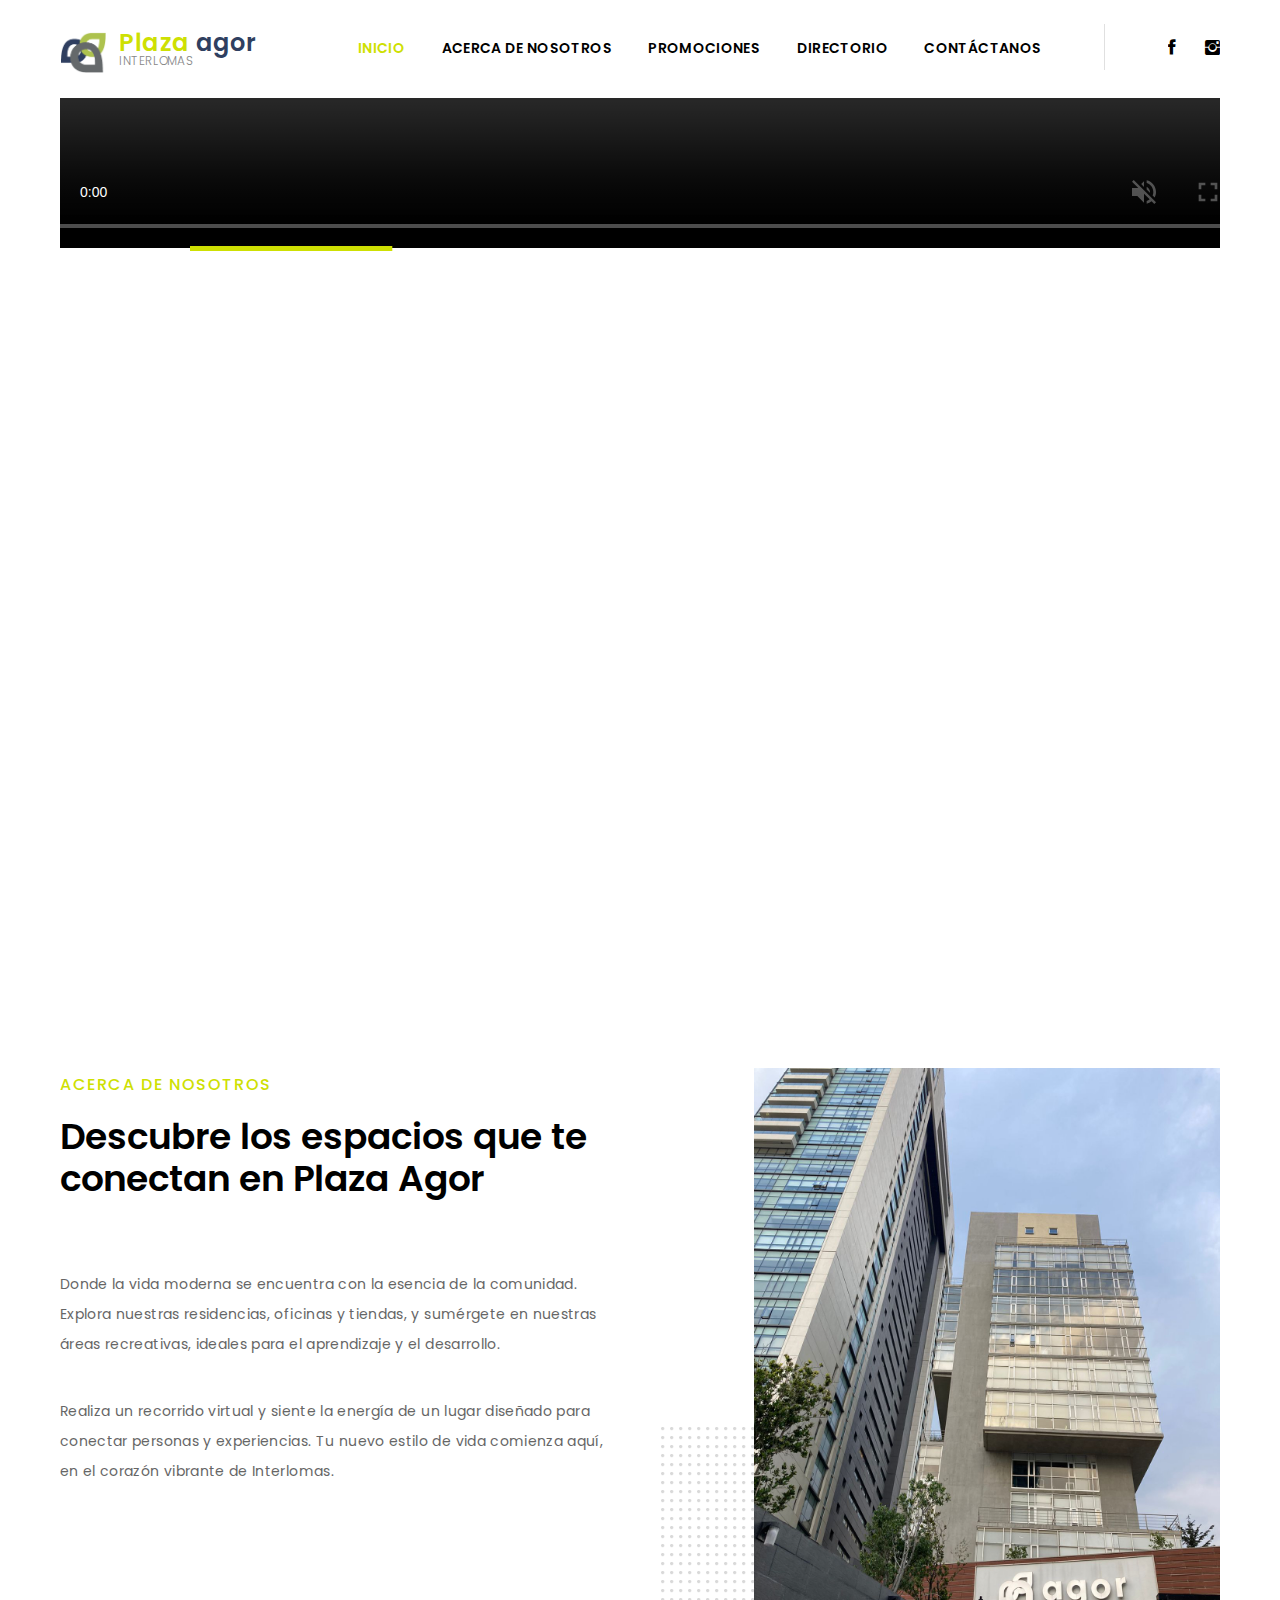
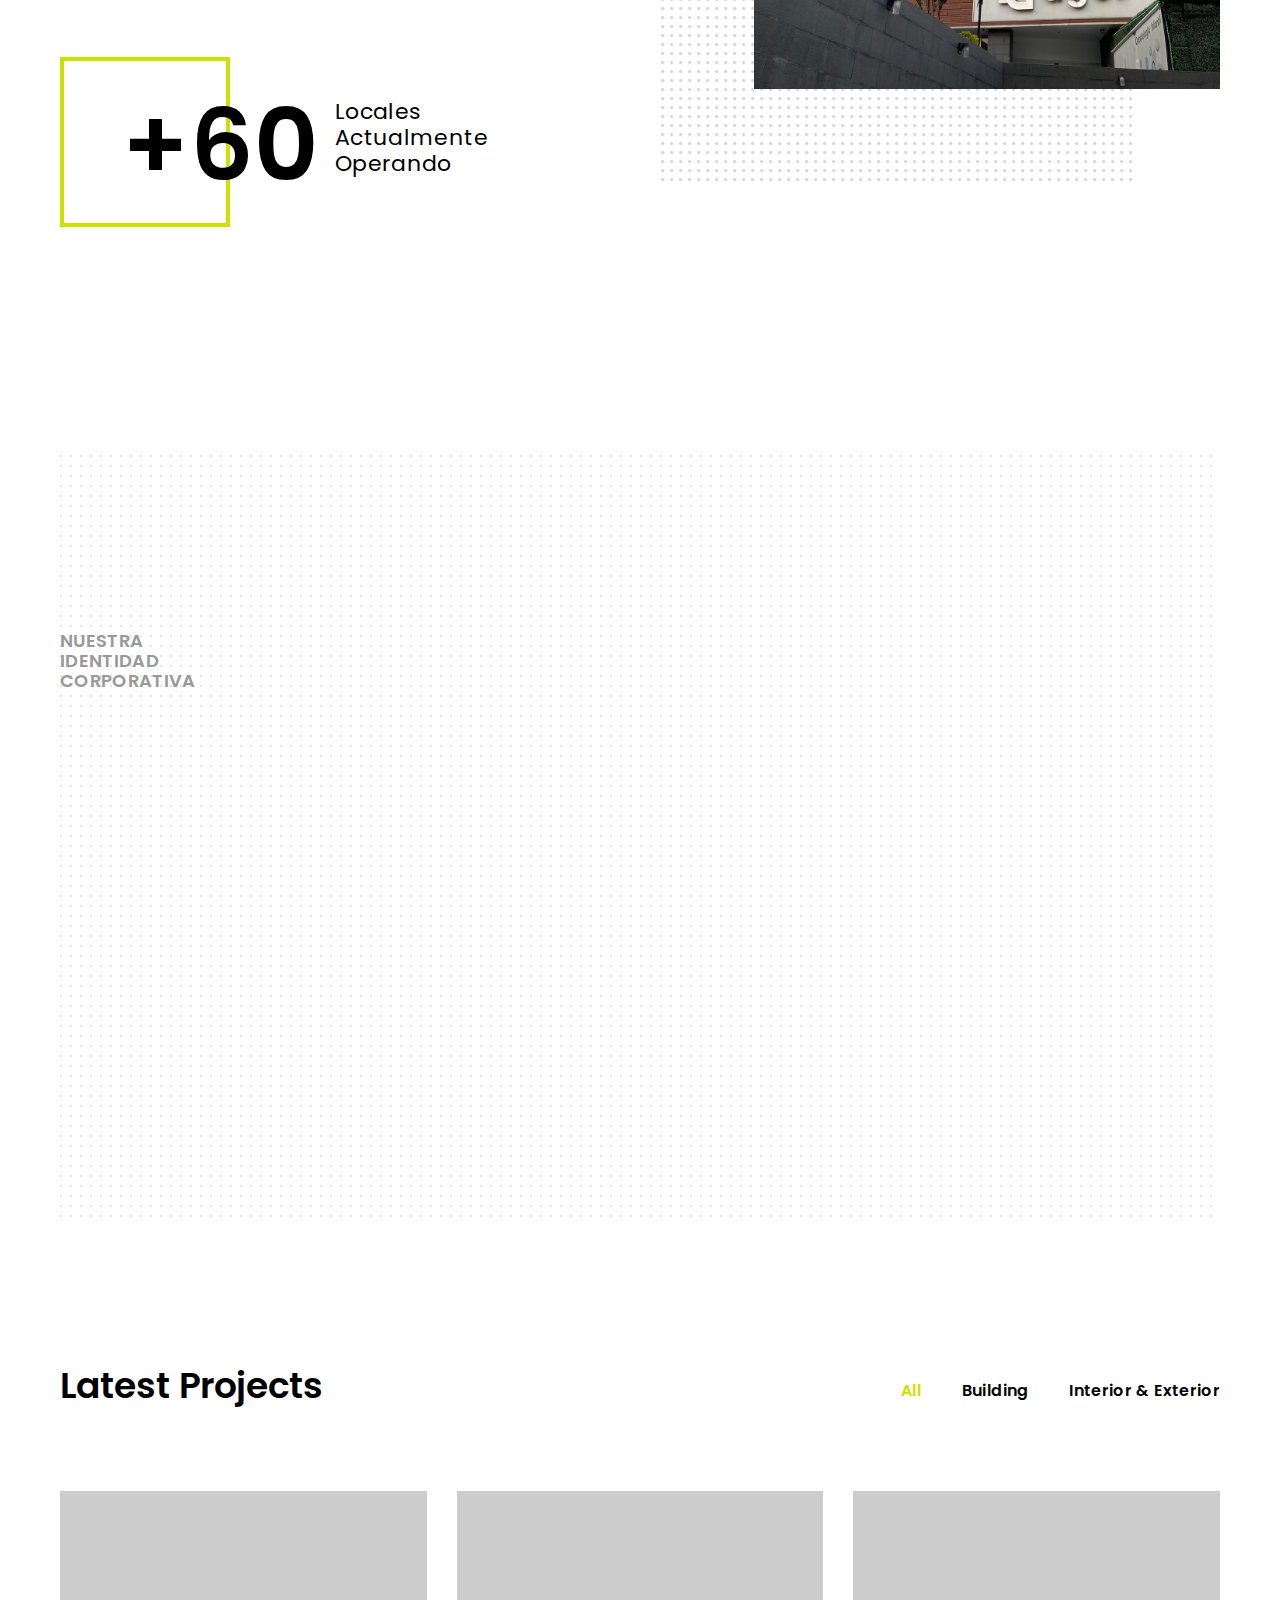
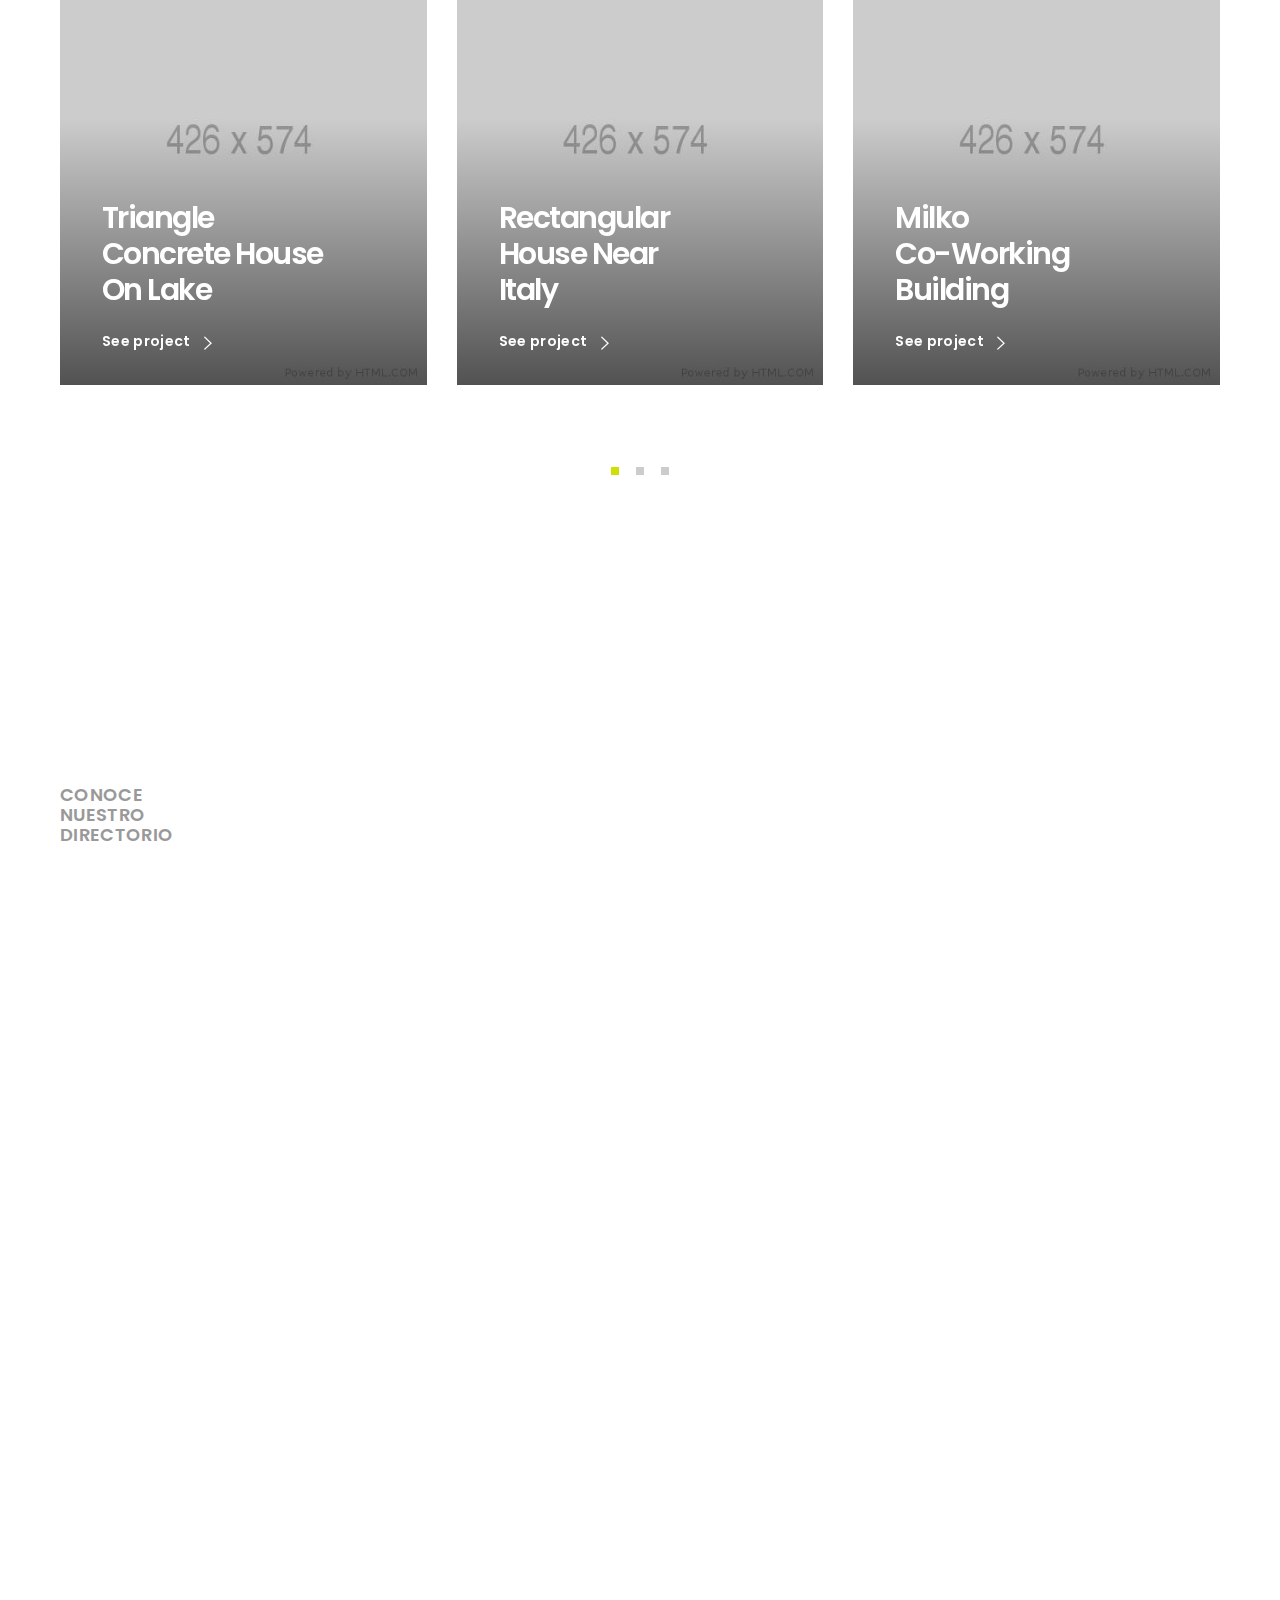
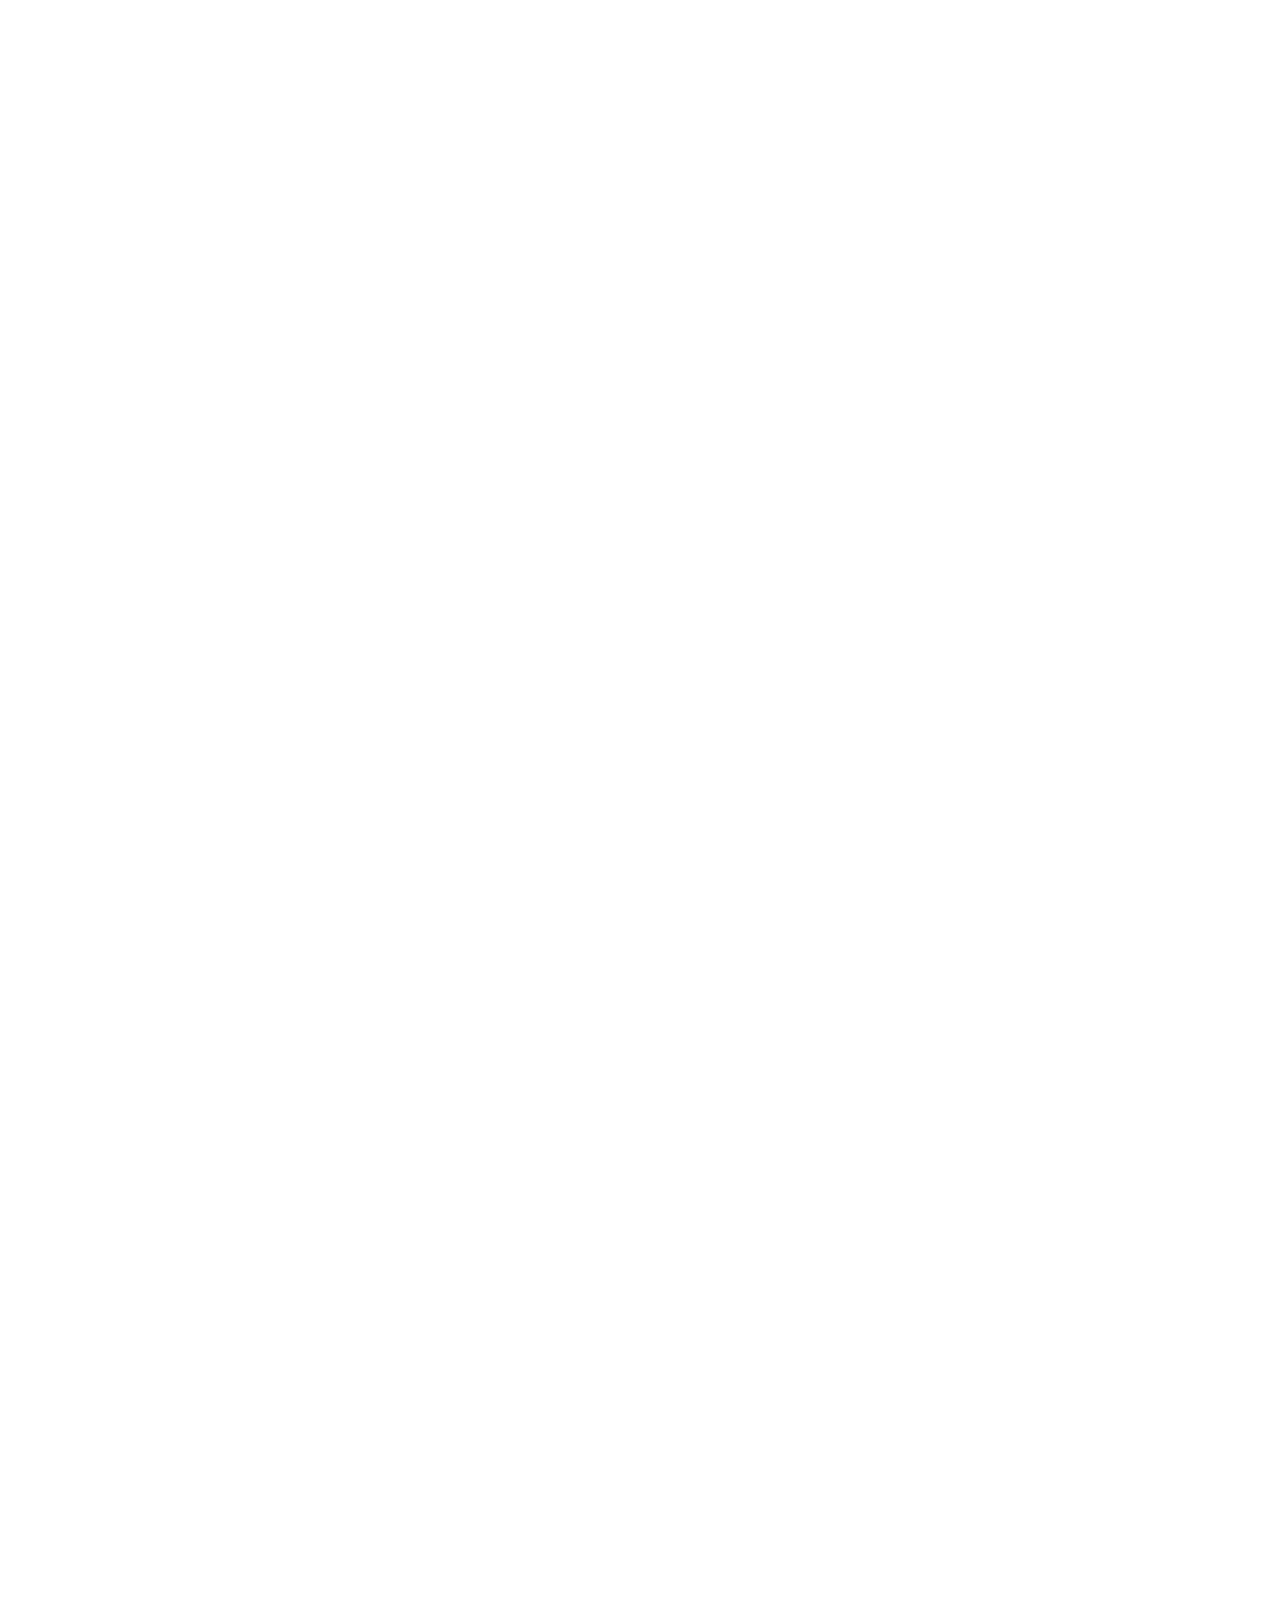
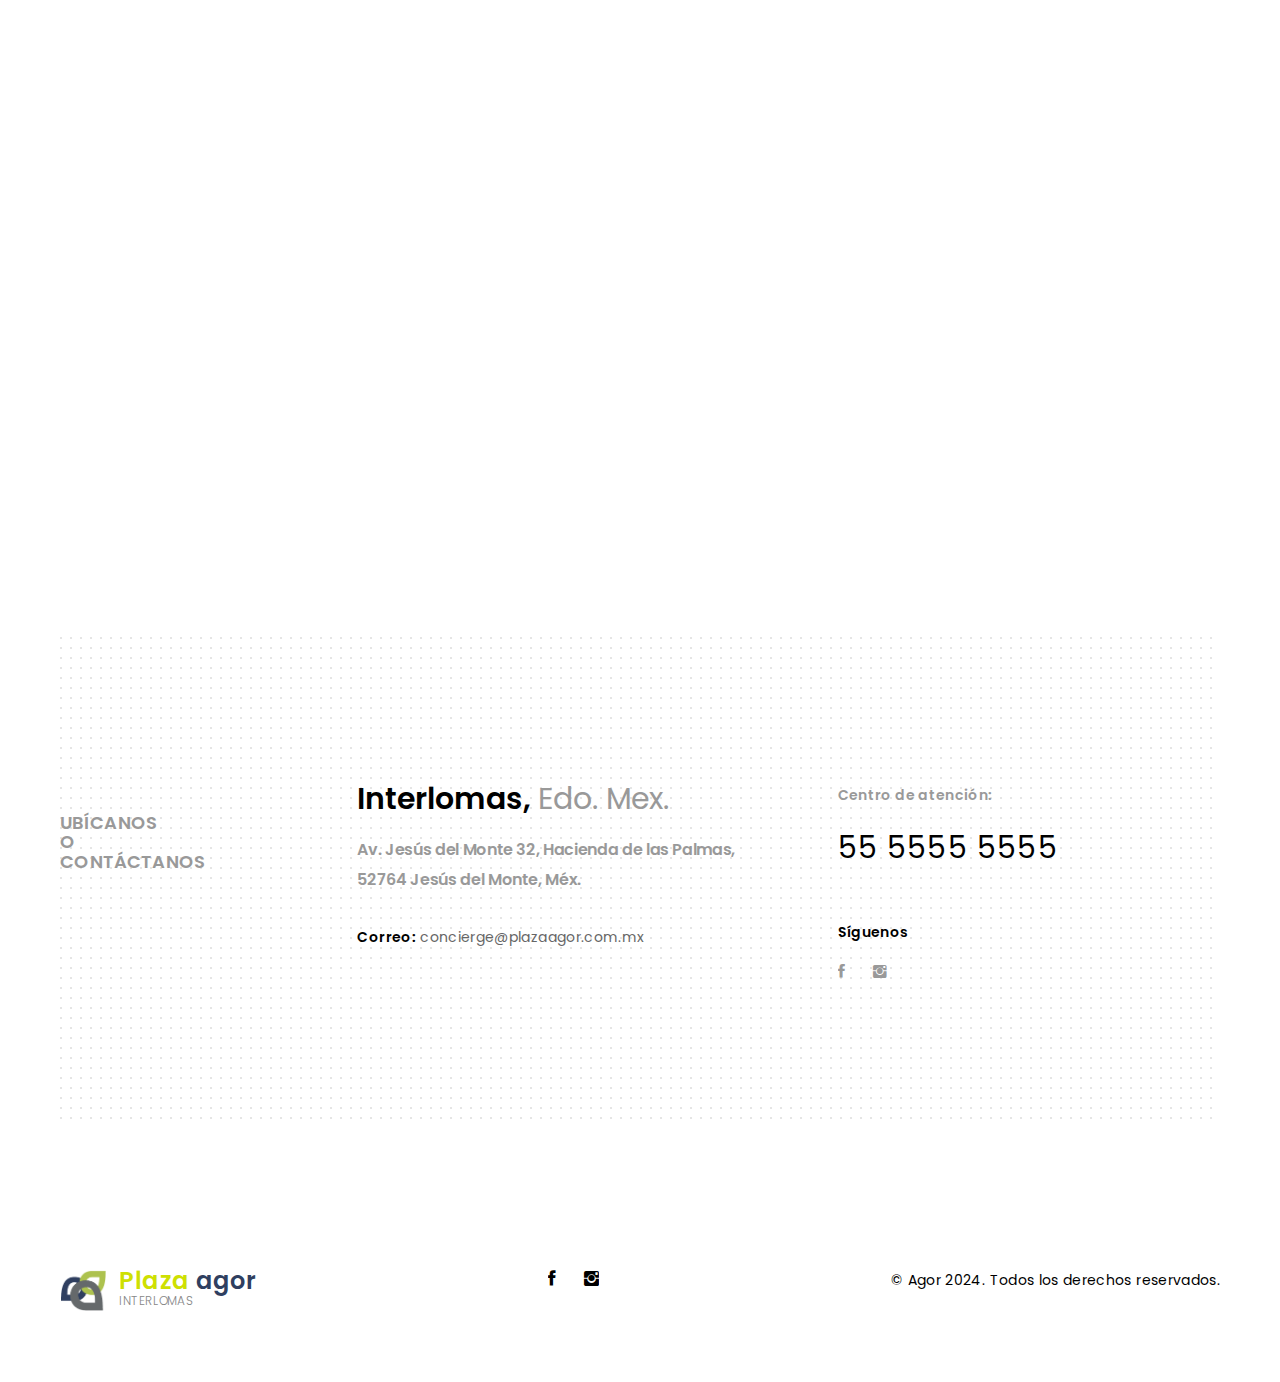
==== commit 31d83bee: "headers" ====
--- a/index.html
+++ b/index.html
@@ -47,11 +47,11 @@
             <a href="#about">Acerca de nosotros</a>
           </li>
           <li>
-            <a href="#projects">Comercial</a>
+            <a href="#projects">Promociones</a>
           </li>
-          <li>
-            <a href="#clients">Comunidad</a>
-          </li>
+          <!-- <li>
+            <a href="#clients">Promociones</a>
+          </li> -->
           <li>
             <a href="#team">Directorio</a>
           </li>
@@ -116,11 +116,11 @@
             <a href="#about">Acerca de nosotros</a>
           </li>
           <li>
-            <a href="#projects">Comercial</a>
+            <a href="#projects">Promociones</a>
           </li>
-          <li>
-            <a href="#clients">Comunidad</a>
-          </li>
+          <!-- <li>
+            <a href="#clients">Promociones</a>
+          </li> -->
           <li>
             <a href="#team">Directorio</a>
           </li>
@@ -1442,7 +1442,7 @@
       
       <!-- Section Contacts -->
       <section id="contacts">
-        <div id="map" class="map"></div>
+        <!-- <div id="map" class="map"></div> -->
         <div class="section bg-dots">
           <section>
             <div class="container">
